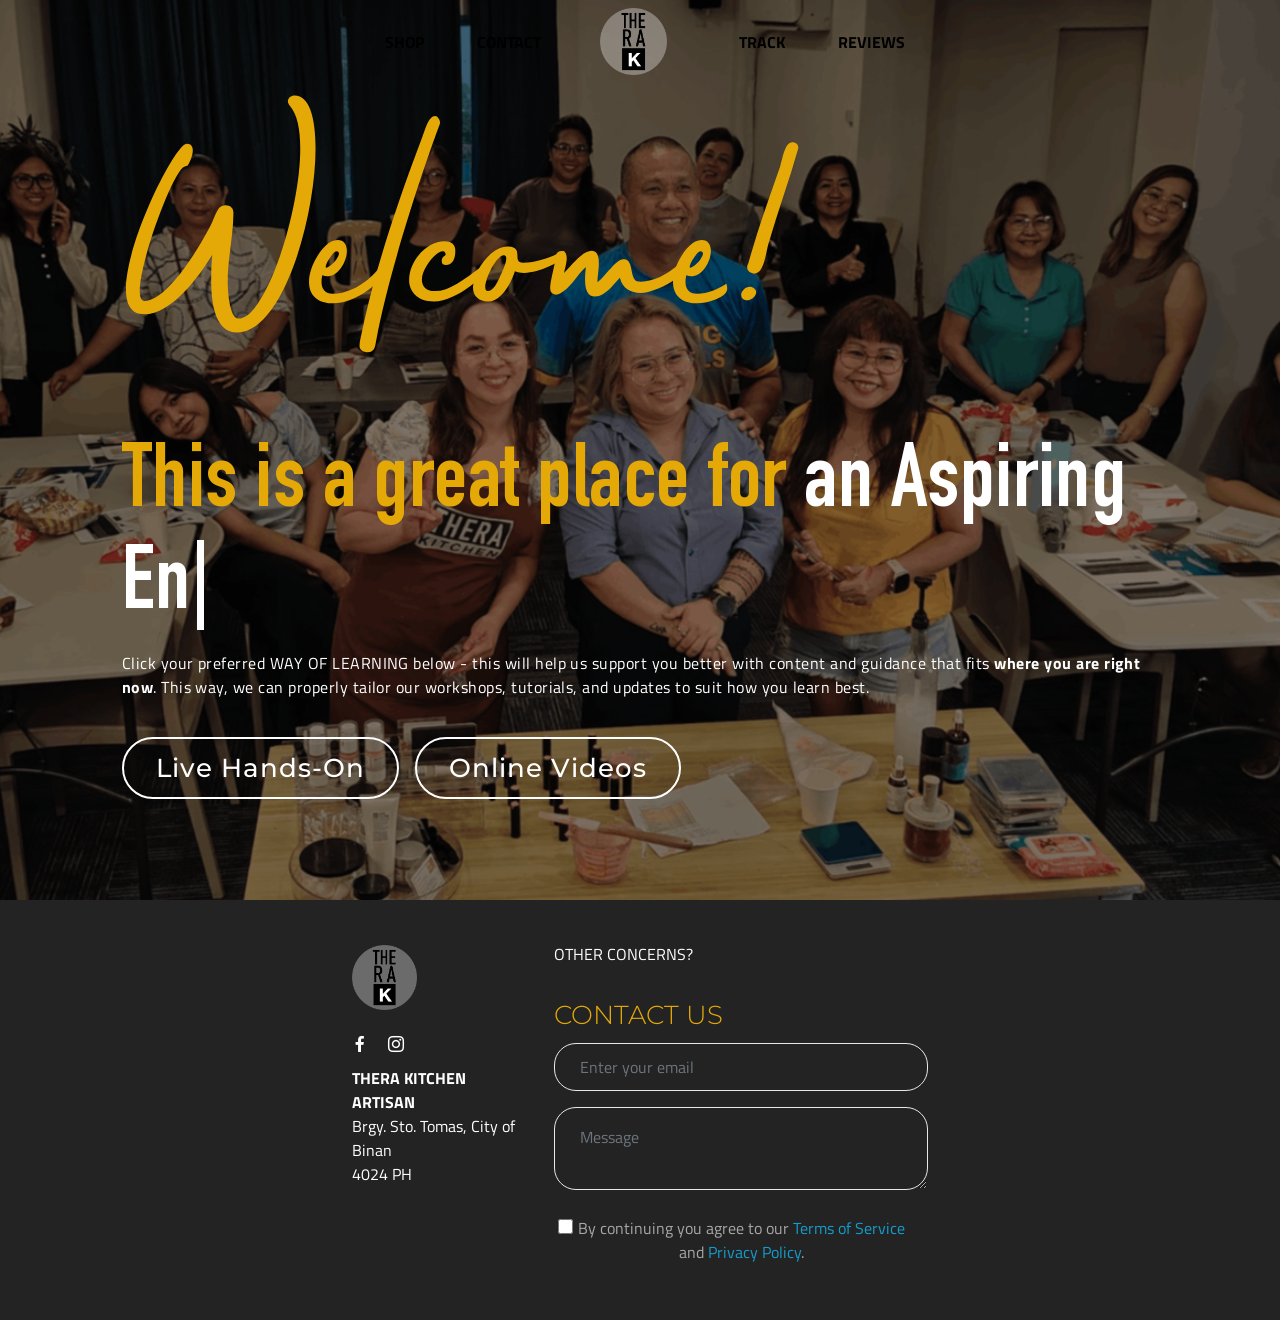
==== aspiringentrepreneur.html @ 96ce272f "Edit1" ====
<!DOCTYPE html>
<html  >
<head>
  <!-- Site made with Mobirise Website Builder v5.9.25, https://mobirise.com -->
  <meta charset="UTF-8">
  <meta http-equiv="X-UA-Compatible" content="IE=edge">
  <meta name="generator" content="Mobirise v5.9.25, mobirise.com">
  <meta name="viewport" content="width=device-width, initial-scale=1, minimum-scale=1">
  <link rel="shortcut icon" href="assets/images/thera-round-logo-1-118x118.png" type="image/x-icon">
  <meta name="description" content="">
  
  
  <title>Aspring Entrepreneur</title>
  <link rel="stylesheet" href="assets/web/assets/mobirise-icons/mobirise-icons.css">
  <link rel="stylesheet" href="assets/bootstrap/css/bootstrap.min.css">
  <link rel="stylesheet" href="assets/bootstrap/css/bootstrap-grid.min.css">
  <link rel="stylesheet" href="assets/bootstrap/css/bootstrap-reboot.min.css">
  <link rel="stylesheet" href="assets/web/assets/gdpr-plugin/gdpr-styles.css">
  <link rel="stylesheet" href="assets/dropdown/css/style.css">
  <link rel="stylesheet" href="assets/formstyler/jquery.formstyler.css">
  <link rel="stylesheet" href="assets/formstyler/jquery.formstyler.theme.css">
  <link rel="stylesheet" href="assets/datepicker/jquery.datetimepicker.min.css">
  <link rel="stylesheet" href="assets/socicon/css/styles.css">
  <link rel="stylesheet" href="assets/theme/css/style.css">
  <link rel="stylesheet" href="assets/recaptcha.css">
  <link href="assets/fonts/style.css" rel="stylesheet">
  <link rel="preload" href="https://fonts.googleapis.com/css?family=Abel:400&display=swap" as="style" onload="this.onload=null;this.rel='stylesheet'">
  <noscript><link rel="stylesheet" href="https://fonts.googleapis.com/css?family=Abel:400&display=swap"></noscript>
  <link rel="preload" href="https://fonts.googleapis.com/css?family=Titillium+Web:200,200i,300,300i,400,400i,600,600i,700,700i,900&display=swap" as="style" onload="this.onload=null;this.rel='stylesheet'">
  <noscript><link rel="stylesheet" href="https://fonts.googleapis.com/css?family=Titillium+Web:200,200i,300,300i,400,400i,600,600i,700,700i,900&display=swap"></noscript>
  <link rel="preload" href="https://fonts.googleapis.com/css?family=Montserrat:100,200,300,400,500,600,700,800,900,100i,200i,300i,400i,500i,600i,700i,800i,900i&display=swap" as="style" onload="this.onload=null;this.rel='stylesheet'">
  <noscript><link rel="stylesheet" href="https://fonts.googleapis.com/css?family=Montserrat:100,200,300,400,500,600,700,800,900,100i,200i,300i,400i,500i,600i,700i,800i,900i&display=swap"></noscript>
  <link rel="preload" as="style" href="assets/mobirise/css/mbr-additional.css?v=9pJGfr"><link rel="stylesheet" href="assets/mobirise/css/mbr-additional.css?v=9pJGfr" type="text/css">

  
  
  
</head>
<body>
  
  <section class="menu popup-btn-cards cid-v9whHTnowS" once="menu" id="menu2-71">

    
    

    <nav class="navbar navbar-dropdown navbar-fixed-top navbar-expand-lg">
        <div class="mbr-overlay" style="opacity: 0.9;"></div>

      
      
      <div class="collapse navbar-collapse" id="navbarSupportedContent">
            
        <div class="left-menu">
          <ul class="navbar-nav nav-dropdown" data-app-modern-menu="true"><li class="nav-item">
                  <a class="nav-link link text-black text-primary display-7" href="https://take.app/therakitchen/" target="_blank"><strong>SHOP</strong></a>
              </li>
              <li class="nav-item">
                  <a class="nav-link link text-black text-primary display-7" href="sms:+639989528137"><strong>CONTACT</strong></a>
              </li></ul>
        </div>

        <div class="brand-container">
          <div class="navbar-brand">
              <span class="navbar-logo">
                  <a href="index.html">
                      <img src="assets/images/thera-round-logo-1-118x118.png" alt="Thera Kitchen" style="height: 4.2rem;">
                  </a>
              </span>
              
          </div>
        </div>

        <div class="right-menu">
          <ul class="navbar-nav nav-dropdown" data-app-modern-menu="true"><li class="nav-item">
                <a class="nav-link link text-black text-primary display-7" href="https://spx.ph/" target="_blank"><strong>TRACK</strong></a>
            </li>
            <li class="nav-item">
                <a class="nav-link link text-black text-primary display-7" href="https://951faee5bf53443e90362c56c94fdb6d.elf.site" target="_blank"><strong>REVIEWS</strong></a>
            </li></ul>
        </div>
      </div>

          <button class="navbar-toggler" type="button" data-toggle="collapse" data-target="#navbarSupportedContent" aria-controls="navbarNavAltMarkup" aria-expanded="false" aria-label="Toggle navigation">
            <div class="hamburger">
                <span></span>
                <span></span>
                <span></span>
                <span></span>
            </div>
          </button>
    </nav>
</section>

<section class="header7 cid-v9whHU32nH mbr-fullscreen mbr-parallax-background" id="header7-72">

    

    <div class="mbr-overlay" style="opacity: 0.5; background-color: rgb(0, 0, 0);">
    </div>

    <div class="container-fluid">
        <div class="row justify-content-center">
            <div class="mbr-white col-md-12 col-lg-10">
                <h1 class="mbr-section-title mbr-bold mbr-fonts-style display-2"><span style="font-weight: normal;">Welcome!&nbsp;</span>&nbsp;</h1>
                <div class="typed-text pb-3 display-1">
                    <span class="mbr-section-subtitle mbr-fonts-style display-1">
                          This is a great place for</span>
                    <span>
                      <span class="animated-element mbr-bold" data-word1="an Aspiring Entrepreneur" data-word2="a Business Startup" data-word3="a Brand Builder" data-word4="an Emerging Business" data-word5="Military" data-speed="50" data-words="4">
                      </span>
                    </span>
                </div>
                <p class="mbr-section-text mbr-fonts-style display-7">Click your preferred WAY OF LEARNING below - this will&nbsp;help us support you better with content and guidance that fits <strong>where you are right now</strong>. This way, we can properly tailor our workshops, tutorials, and updates to suit how you learn best.<br></p>
                <div class="pt-3 mbr-section-btn"><a class="btn btn-md btn-white-outline display-4 mbr-white" type="submit" href="livehandson.html">Live Hands-On</a> <a class="btn btn-md btn-white-outline display-4 mbr-white" type="submit" href="onlinevideos.html">Online Videos</a></div>
            </div>
        </div>
    </div>
    
</section>

<section class="cid-v9whHUkCZM" id="footer7-73">

    

    

    <div class="container-fluid">
        <div class="row justify-content-center align-center">
            <div class="col-lg-2 col-md-3 pb-3">
              <div class="logo-section align-left">
                  <a href="#">
                    <img src="assets/images/thera-round-logo-1-118x118.png" alt="Mobirise" style="width: 38%;">
                  </a>
              </div>
              <div class="social-media align-left">
                 <ul>
                   <li>
                       <a class="icon-transition" href="https://www.facebook.com/therakitchenph" target="_blank">
                           <span class="mbr-iconfont mbr-white socicon-facebook socicon"></span>
                       </a>
                   </li>
                   <li>
                       <a class="icon-transition" href="https://www.instagram.com/therakitchenartisan/" target="_blank">
                           <span class="mbr-iconfont mbr-white socicon-instagram socicon"></span>
                       </a>
                   </li>
                   
                   
                   
                 </ul>
              </div>
              <h3 class="mbr-fonts-style mbr-text mbr-white align-left display-7"><strong>THERA KITCHEN ARTISAN</strong><br>Brgy. Sto. Tomas, City of Binan<br>4024 PH</h3>
            </div>
            
            
            
            <div class="col-lg-4 col-md-8 pb-3">
                <h3 class="mbr-fonts-style mbr-section-title mbr-white align-left display-7">
                    OTHER CONCERNS?</h3>
                <h3 class="mbr-fonts-style mbr-offer mbr-white align-left display-4">CONTACT US</h3>
                <div class="form-wrap" data-form-type="formoid">
<!--Formbuilder Form-->
<form action="https://mobirise.eu/" method="POST" class="mbr-form form-with-styler" data-form-title="My Mobirise Form"><input type="hidden" name="email" data-form-email="true" value="WXCbvpIj/+7+2i7jB5uxF16cJVP7icD/C+MFlmVvz8sw7hyQ9ee02b3jUw4dzQdTyWxM+TRW6sBiG12VEh3KiSKKI3dVME8cQbnNZuVC/yxWRshFK/y90Z4uK3uiJQ+9.qQ0rGWLQJuCAf46AS7zKzfCKUOpbvcFhfOQjB0KCWPmcX4OhzysTGG44A7izljZjCR0qg8uDl/U8DNAXHlwixHo6bt/6DamR2TU4gKF76FjxWJSFoMYdfQv3MBNWguc6">
<div class="row">
<div hidden="hidden" data-form-alert="" class="alert alert-success col-12">Thanks for filling out the form! Someone will get back to you soon! 🌸</div>
<div hidden="hidden" data-form-alert-danger="" class="alert alert-danger col-12"> </div>
</div>
<div class="dragArea row">
<div class="col-md-12 form-group" data-for="email">
<input type="email" name="email" placeholder="Enter your email" data-form-field="Email" required="required" class="form-control display-7" value="" id="email-footer7-73">
</div>
<div class="col-lg-12 col-md-12 col-sm-12 form-group" data-for="textarea">
<textarea name="textarea" placeholder="Message" data-form-field="textarea" required="required" class="form-control display-7" id="textarea-footer7-73"></textarea>
</div>
</div>
<span class="gdpr-block">
<label>
<span class="textGDPR display-7" style="color: #a7a7a7"><input type="checkbox" name="gdpr" id="gdpr-footer7-73" required="">By continuing you agree to our <a style="color: #149dcc; text-decoration: none;" href="terms.html">Terms of Service</a> and <a style="color: #149dcc; text-decoration: none;" href="policy.html">Privacy Policy</a>.</span>
</label>
</span></form><!--Formbuilder Form-->
</div>
            </div>
        </div>
    </div>
</section>


<script src="assets/web/assets/jquery/jquery.min.js"></script>
  <script src="assets/popper/popper.min.js"></script>
  <script src="assets/bootstrap/js/bootstrap.min.js"></script>
  <script src="assets/smoothscroll/smooth-scroll.js"></script>
  <script src="assets/dropdown/js/nav-dropdown.js"></script>
  <script src="assets/dropdown/js/navbar-dropdown.js"></script>
  <script src="assets/touchswipe/jquery.touch-swipe.min.js"></script>
  <script src="assets/typed/typed.min.js"></script>
  <script src="assets/parallax/jarallax.min.js"></script>
  <script src="assets/formstyler/jquery.formstyler.js"></script>
  <script src="assets/formstyler/jquery.formstyler.min.js"></script>
  <script src="assets/datepicker/jquery.datetimepicker.full.js"></script>
  <script src="assets/theme/js/script.js"></script>
  <script src="assets/formoid.min.js"></script>
  
  
  
</body>
</html>
---- assets/web/assets/mobirise-icons/mobirise-icons.css ----
@font-face {
  font-family: 'MobiriseIcons';
  src:  url('mobirise-icons.eot?spat4u');
  src:  url('mobirise-icons.eot?spat4u#iefix') format('embedded-opentype'),
    url('mobirise-icons.ttf?spat4u') format('truetype'),
    url('mobirise-icons.woff?spat4u') format('woff'),
    url('mobirise-icons.svg?spat4u#MobiriseIcons') format('svg');
  font-weight: normal;
  font-style: normal;
  font-display: swap;
}

[class^="mbri-"], [class*=" mbri-"] {
  /* use !important to prevent issues with browser extensions that change fonts */
  font-family: MobiriseIcons !important;
  speak: none;
  font-style: normal;
  font-weight: normal;
  font-variant: normal;
  text-transform: none;
  line-height: 1;

  /* Better Font Rendering =========== */
  -webkit-font-smoothing: antialiased;
  -moz-osx-font-smoothing: grayscale;
}

.mbri-add-submenu:before {
  content: "\e900";
}
.mbri-alert:before {
  content: "\e901";
}
.mbri-align-center:before {
  content: "\e902";
}
.mbri-align-justify:before {
  content: "\e903";
}
.mbri-align-left:before {
  content: "\e904";
}
.mbri-align-right:before {
  content: "\e905";
}
.mbri-android:before {
  content: "\e906";
}
.mbri-apple:before {
  content: "\e907";
}
.mbri-arrow-down:before {
  content: "\e908";
}
.mbri-arrow-next:before {
  content: "\e909";
}
.mbri-arrow-prev:before {
  content: "\e90a";
}
.mbri-arrow-up:before {
  content: "\e90b";
}
.mbri-bold:before {
  content: "\e90c";
}
.mbri-bookmark:before {
  content: "\e90d";
}
.mbri-bootstrap:before {
  content: "\e90e";
}
.mbri-briefcase:before {
  content: "\e90f";
}
.mbri-browse:before {
  content: "\e910";
}
.mbri-bulleted-list:before {
  content: "\e911";
}
.mbri-calendar:before {
  content: "\e912";
}
.mbri-camera:before {
  content: "\e913";
}
.mbri-cart-add:before {
  content: "\e914";
}
.mbri-cart-full:before {
  content: "\e915";
}
.mbri-cash:before {
  content: "\e916";
}
.mbri-change-style:before {
  content: "\e917";
}
.mbri-chat:before {
  content: "\e918";
}
.mbri-clock:before {
  content: "\e919";
}
.mbri-close:before {
  content: "\e91a";
}
.mbri-cloud:before {
  content: "\e91b";
}
.mbri-code:before {
  content: "\e91c";
}
.mbri-contact-form:before {
  content: "\e91d";
}
.mbri-credit-card:before {
  content: "\e91e";
}
.mbri-cursor-click:before {
  content: "\e91f";
}
.mbri-cust-feedback:before {
  content: "\e920";
}
.mbri-database:before {
  content: "\e921";
}
.mbri-delivery:before {
  content: "\e922";
}
.mbri-desktop:before {
  content: "\e923";
}
.mbri-devices:before {
  content: "\e924";
}
.mbri-down:before {
  content: "\e925";
}
.mbri-download:before {
  content: "\e989";
}
.mbri-drag-n-drop:before {
  content: "\e927";
}
.mbri-drag-n-drop2:before {
  content: "\e928";
}
.mbri-edit:before {
  content: "\e929";
}
.mbri-edit2:before {
  content: "\e92a";
}
.mbri-error:before {
  content: "\e92b";
}
.mbri-extension:before {
  content: "\e92c";
}
.mbri-features:before {
  content: "\e92d";
}
.mbri-file:before {
  content: "\e92e";
}
.mbri-flag:before {
  content: "\e92f";
}
.mbri-folder:before {
  content: "\e930";
}
.mbri-gift:before {
  content: "\e931";
}
.mbri-github:before {
  content: "\e932";
}
.mbri-globe:before {
  content: "\e933";
}
.mbri-globe-2:before {
  content: "\e934";
}
.mbri-growing-chart:before {
  content: "\e935";
}
.mbri-hearth:before {
  content: "\e936";
}
.mbri-help:before {
  content: "\e937";
}
.mbri-home:before {
  content: "\e938";
}
.mbri-hot-cup:before {
  content: "\e939";
}
.mbri-idea:before {
  content: "\e93a";
}
.mbri-image-gallery:before {
  content: "\e93b";
}
.mbri-image-slider:before {
  content: "\e93c";
}
.mbri-info:before {
  content: "\e93d";
}
.mbri-italic:before {
  content: "\e93e";
}
.mbri-key:before {
  content: "\e93f";
}
.mbri-laptop:before {
  content: "\e940";
}
.mbri-layers:before {
  content: "\e941";
}
.mbri-left-right:before {
  content: "\e942";
}
.mbri-left:before {
  content: "\e943";
}
.mbri-letter:before {
  content: "\e944";
}
.mbri-like:before {
  content: "\e945";
}
.mbri-link:before {
  content: "\e946";
}
.mbri-lock:before {
  content: "\e947";
}
.mbri-login:before {
  content: "\e948";
}
.mbri-logout:before {
  content: "\e949";
}
.mbri-magic-stick:before {
  content: "\e94a";
}
.mbri-map-pin:before {
  content: "\e94b";
}
.mbri-menu:before {
  content: "\e94c";
}
.mbri-mobile:before {
  content: "\e94d";
}
.mbri-mobile2:before {
  content: "\e94e";
}
.mbri-mobirise:before {
  content: "\e94f";
}
.mbri-more-horizontal:before {
  content: "\e950";
}
.mbri-more-vertical:before {
  content: "\e951";
}
.mbri-music:before {
  content: "\e952";
}
.mbri-new-file:before {
  content: "\e953";
}
.mbri-numbered-list:before {
  content: "\e954";
}
.mbri-opened-folder:before {
  content: "\e955";
}
.mbri-pages:before {
  content: "\e956";
}
.mbri-paper-plane:before {
  content: "\e957";
}
.mbri-paperclip:before {
  content: "\e958";
}
.mbri-photo:before {
  content: "\e959";
}
.mbri-photos:before {
  content: "\e95a";
}
.mbri-pin:before {
  content: "\e95b";
}
.mbri-play:before {
  content: "\e95c";
}
.mbri-plus:before {
  content: "\e95d";
}
.mbri-preview:before {
  content: "\e95e";
}
.mbri-print:before {
  content: "\e95f";
}
.mbri-protect:before {
  content: "\e960";
}
.mbri-question:before {
  content: "\e961";
}
.mbri-quote-left:before {
  content: "\e962";
}
.mbri-quote-right:before {
  content: "\e963";
}
.mbri-refresh:before {
  content: "\e964";
}
.mbri-responsive:before {
  content: "\e965";
}
.mbri-right:before {
  content: "\e966";
}
.mbri-rocket:before {
  content: "\e967";
}
.mbri-sad-face:before {
  content: "\e968";
}
.mbri-sale:before {
  content: "\e969";
}
.mbri-save:before {
  content: "\e96a";
}
.mbri-search:before {
  content: "\e96b";
}
.mbri-setting:before {
  content: "\e96c";
}
.mbri-setting2:before {
  content: "\e96d";
}
.mbri-setting3:before {
  content: "\e96e";
}
.mbri-share:before {
  content: "\e96f";
}
.mbri-shopping-bag:before {
  content: "\e970";
}
.mbri-shopping-basket:before {
  content: "\e971";
}
.mbri-shopping-cart:before {
  content: "\e972";
}
.mbri-sites:before {
  content: "\e973";
}
.mbri-smile-face:before {
  content: "\e974";
}
.mbri-speed:before {
  content: "\e975";
}
.mbri-star:before {
  content: "\e976";
}
.mbri-success:before {
  content: "\e977";
}
.mbri-sun:before {
  content: "\e978";
}
.mbri-sun2:before {
  content: "\e979";
}
.mbri-tablet:before {
  content: "\e97a";
}
.mbri-tablet-vertical:before {
  content: "\e97b";
}
.mbri-target:before {
  content: "\e97c";
}
.mbri-timer:before {
  content: "\e97d";
}
.mbri-to-ftp:before {
  content: "\e97e";
}
.mbri-to-local-drive:before {
  content: "\e97f";
}
.mbri-touch-swipe:before {
  content: "\e980";
}
.mbri-touch:before {
  content: "\e981";
}
.mbri-trash:before {
  content: "\e982";
}
.mbri-underline:before {
  content: "\e983";
}
.mbri-unlink:before {
  content: "\e984";
}
.mbri-unlock:before {
  content: "\e985";
}
.mbri-up-down:before {
  content: "\e986";
}
.mbri-up:before {
  content: "\e987";
}
.mbri-update:before {
  content: "\e988";
}
.mbri-upload:before {
 content: "\e926"; 
}
.mbri-user:before {
  content: "\e98a";
}
.mbri-user2:before {
  content: "\e98b";
}
.mbri-users:before {
  content: "\e98c";
}
.mbri-video:before {
  content: "\e98d";
}
.mbri-video-play:before {
  content: "\e98e";
}
.mbri-watch:before {
  content: "\e98f";
}
.mbri-website-theme:before {
  content: "\e990";
}
.mbri-wifi:before {
  content: "\e991";
}
.mbri-windows:before {
  content: "\e992";
}
.mbri-zoom-out:before {
  content: "\e993";
}
.mbri-redo:before {
  content: "\e994";
}
.mbri-undo:before {
  content: "\e995";
}
---- assets/web/assets/gdpr-plugin/gdpr-styles.css ----
.gdpr-block {
    padding: 10px;
    font-size: 14px;
    display: block;
    width: 100%;
    text-align: center;
}
.gdpr-block.covert {
	display: none;
}
.textGDPR {
    position: relative;
}
.gdpr-block label span.textGDPR input[name='gdpr']{
    width: 15px;
    height: 15px;
    margin: 0;
    position: absolute;
    top: 3px;
    left: -20px;
}
.gdpr-block label {
    color: #a7a7a7;
    vertical-align: middle;
    user-select: none;
    margin-bottom: 0;
}
---- assets/dropdown/css/style.css ----
.navbar-dropdown {
  left: 0;
  padding: 0;
  position: absolute;
  right: 0;
  top: 0;
  transition: all 0.45s ease;
  z-index: 1030;
  background: #282828; }
  .navbar-dropdown .navbar-logo {
    margin-right: 0.8rem;
    transition: margin 0.3s ease-in-out;
    vertical-align: middle; }
    .navbar-dropdown .navbar-logo img {
      height: 3.125rem;
      transition: all 0.3s ease-in-out; }
    .navbar-dropdown .navbar-logo.mbr-iconfont {
      font-size: 3.125rem;
      line-height: 3.125rem; }
  .navbar-dropdown .navbar-caption {
    font-weight: 700;
    white-space: normal;
    vertical-align: -4px;
    line-height: 3.125rem !important; }
    .navbar-dropdown .navbar-caption, .navbar-dropdown .navbar-caption:hover {
      color: inherit;
      text-decoration: none; }
  .navbar-dropdown .mbr-iconfont + .navbar-caption {
    vertical-align: -1px; }
  .navbar-dropdown.navbar-fixed-top {
    position: fixed; }
  .navbar-dropdown .navbar-brand span {
    vertical-align: -4px; }
  .navbar-dropdown.bg-color.transparent {
    background: none; }
  .navbar-dropdown.navbar-short .navbar-brand {
    padding: 0.625rem 0; }
    .navbar-dropdown.navbar-short .navbar-brand span {
      vertical-align: -1px; }
  .navbar-dropdown.navbar-short .navbar-caption {
    line-height: 2.375rem !important;
    vertical-align: -2px; }
  .navbar-dropdown.navbar-short .navbar-logo {
    margin-right: 0.5rem; }
    .navbar-dropdown.navbar-short .navbar-logo img {
      height: 2.375rem; }
    .navbar-dropdown.navbar-short .navbar-logo.mbr-iconfont {
      font-size: 2.375rem;
      line-height: 2.375rem; }
  .navbar-dropdown.navbar-short .mbr-table-cell {
    height: 3.625rem; }
  .navbar-dropdown .navbar-close {
    left: 0.6875rem;
    position: fixed;
    top: 0.75rem;
    z-index: 1000; }
  .navbar-dropdown .hamburger-icon {
    content: "";
    display: inline-block;
    vertical-align: middle;
    width: 16px;
    -webkit-box-shadow: 0 -6px 0 1px #282828,0 0 0 1px #282828,0 6px 0 1px #282828;
    -moz-box-shadow: 0 -6px 0 1px #282828,0 0 0 1px #282828,0 6px 0 1px #282828;
    box-shadow: 0 -6px 0 1px #282828,0 0 0 1px #282828,0 6px 0 1px #282828; }

.dropdown-menu .dropdown-toggle[data-toggle="dropdown-submenu"]::after {
  border-bottom: 0.35em solid transparent;
  border-left: 0.35em solid;
  border-right: 0;
  border-top: 0.35em solid transparent;
  margin-left: 0.3rem; }

.dropdown-menu .dropdown-item:focus {
  outline: 0; }

.nav-dropdown {
  font-size: 0.75rem;
  font-weight: 500;
  height: auto !important; }
  .nav-dropdown .nav-btn {
    padding-left: 1rem; }
  .nav-dropdown .link {
    margin: .667em 1.667em;
    font-weight: 500;
    padding: 0;
    transition: color .2s ease-in-out; }
    .nav-dropdown .link.dropdown-toggle {
      margin-right: 2.583em; }
      .nav-dropdown .link.dropdown-toggle::after {
        margin-left: .25rem;
        border-top: 0.35em solid;
        border-right: 0.35em solid transparent;
        border-left: 0.35em solid transparent;
        border-bottom: 0; }
      .nav-dropdown .link.dropdown-toggle[aria-expanded="true"] {
        margin: 0;
        padding: 0.667em 3.263em  0.667em 1.667em; }
  .nav-dropdown .link::after,
  .nav-dropdown .dropdown-item::after {
    color: inherit; }
  .nav-dropdown .btn {
    font-size: 0.75rem;
    font-weight: 700;
    letter-spacing: 0;
    margin-bottom: 0;
    padding-left: 1.25rem;
    padding-right: 1.25rem; }
  .nav-dropdown .dropdown-menu {
    border-radius: 0;
    border: 0;
    left: 0;
    margin: 0;
    padding-bottom: 1.25rem;
    padding-top: 1.25rem;
    position: relative; }
  .nav-dropdown .dropdown-submenu {
    margin-left: 0.125rem;
    top: 0; }
  .nav-dropdown .dropdown-item {
    font-size: 0.8125rem;
    font-weight: 500;
    line-height: 2;
    padding: 0.3846em 4.615em 0.3846em 1.5385em;
    position: relative;
    transition: color .2s ease-in-out, background-color .2s ease-in-out; }
    .nav-dropdown .dropdown-item::after {
      margin-top: -0.3077em;
      position: absolute;
      right: 1.1538em;
      top: 50%; }
    .nav-dropdown .dropdown-item:focus, .nav-dropdown .dropdown-item:hover {
      background: none; }

@media (max-width: 767px) {
  .nav-dropdown.navbar-toggleable-sm {
    bottom: 0;
    display: none;
    left: 0;
    overflow-x: hidden;
    position: fixed;
    top: 0;
    transform: translateX(-100%);
    -ms-transform: translateX(-100%);
    -webkit-transform: translateX(-100%);
    width: 18.75rem;
    z-index: 999; } }
.nav-dropdown.navbar-toggleable-xl {
  bottom: 0;
  display: none;
  left: 0;
  overflow-x: hidden;
  position: fixed;
  top: 0;
  transform: translateX(-100%);
  -ms-transform: translateX(-100%);
  -webkit-transform: translateX(-100%);
  width: 18.75rem;
  z-index: 999; }

.nav-dropdown-sm {
  display: block !important;
  overflow-x: hidden;
  overflow: auto;
  padding-top: 3.875rem; }
  .nav-dropdown-sm::after {
    content: "";
    display: block;
    height: 3rem;
    width: 100%; }
  .nav-dropdown-sm.collapse.in ~ .navbar-close {
    display: block !important; }
  .nav-dropdown-sm.collapsing, .nav-dropdown-sm.collapse.in {
    transform: translateX(0);
    -ms-transform: translateX(0);
    -webkit-transform: translateX(0);
    transition: all 0.25s ease-out;
    -webkit-transition: all 0.25s ease-out;
    background: #282828; }
  .nav-dropdown-sm.collapsing[aria-expanded="false"] {
    transform: translateX(-100%);
    -ms-transform: translateX(-100%);
    -webkit-transform: translateX(-100%); }
  .nav-dropdown-sm .nav-item {
    display: block;
    margin-left: 0 !important;
    padding-left: 0; }
  .nav-dropdown-sm .link,
  .nav-dropdown-sm .dropdown-item {
    border-top: 1px dotted rgba(255, 255, 255, 0.1);
    font-size: 0.8125rem;
    line-height: 1.6;
    margin: 0 !important;
    padding: 0.875rem 2.4rem 0.875rem 1.5625rem !important;
    position: relative;
    white-space: normal; }
    .nav-dropdown-sm .link:focus, .nav-dropdown-sm .link:hover,
    .nav-dropdown-sm .dropdown-item:focus,
    .nav-dropdown-sm .dropdown-item:hover {
      background: rgba(0, 0, 0, 0.2) !important;
      color: #c0a375; }
  .nav-dropdown-sm .nav-btn {
    position: relative;
    padding: 1.5625rem 1.5625rem 0 1.5625rem; }
    .nav-dropdown-sm .nav-btn::before {
      border-top: 1px dotted rgba(255, 255, 255, 0.1);
      content: "";
      left: 0;
      position: absolute;
      top: 0;
      width: 100%; }
    .nav-dropdown-sm .nav-btn + .nav-btn {
      padding-top: 0.625rem; }
      .nav-dropdown-sm .nav-btn + .nav-btn::before {
        display: none; }
  .nav-dropdown-sm .btn {
    padding: 0.625rem 0; }
  .nav-dropdown-sm .dropdown-toggle[data-toggle="dropdown-submenu"]::after {
    margin-left: .25rem;
    border-top: 0.35em solid;
    border-right: 0.35em solid transparent;
    border-left: 0.35em solid transparent;
    border-bottom: 0; }
  .nav-dropdown-sm .dropdown-toggle[data-toggle="dropdown-submenu"][aria-expanded="true"]::after {
    border-top: 0;
    border-right: 0.35em solid transparent;
    border-left: 0.35em solid transparent;
    border-bottom: 0.35em solid; }
  .nav-dropdown-sm .dropdown-menu {
    margin: 0;
    padding: 0;
    position: relative;
    top: 0;
    left: 0;
    width: 100%;
    border: 0;
    float: none;
    border-radius: 0;
    background: none; }
  .nav-dropdown-sm .dropdown-submenu {
    left: 100%;
    margin-left: 0.125rem;
    margin-top: -1.25rem;
    top: 0; }

.navbar-toggleable-sm .nav-dropdown .dropdown-menu {
  position: absolute; }

.navbar-toggleable-sm .nav-dropdown .dropdown-submenu {
  left: 100%;
  margin-left: 0.125rem;
  margin-top: -1.25rem;
  top: 0; }

.navbar-toggleable-sm.opened .nav-dropdown .dropdown-menu {
  position: relative; }

.navbar-toggleable-sm.opened .nav-dropdown .dropdown-submenu {
  left: 0;
  margin-left: 00rem;
  margin-top: 0rem;
  top: 0; }

.is-builder .nav-dropdown.collapsing {
  transition: none !important; }

/*# sourceMappingURL=style.css.map */
---- assets/socicon/css/styles.css ----
@charset "UTF-8";

@font-face {
  font-family: 'Socicon';
  src:  url('../fonts/socicon.eot');
  src:  url('../fonts/socicon.eot?#iefix') format('embedded-opentype'),
    url('../fonts/socicon.woff2') format('woff2'),
    url('../fonts/socicon.ttf') format('truetype'),
    url('../fonts/socicon.woff') format('woff'),
    url('../fonts/socicon.svg#socicon') format('svg');
  font-weight: normal;
  font-style: normal;
}

[data-icon]:before {
  font-family: "socicon" !important;
  content: attr(data-icon);
  font-style: normal !important;
  font-weight: normal !important;
  font-variant: normal !important;
  text-transform: none !important;
  speak: none;
  line-height: 1;
  -webkit-font-smoothing: antialiased;
  -moz-osx-font-smoothing: grayscale;
}

[class^="socicon-"], [class*=" socicon-"] {
  /* use !important to prevent issues with browser extensions that change fonts */
  font-family: 'Socicon' !important;
  speak: none;
  font-style: normal;
  font-weight: normal;
  font-variant: normal;
  text-transform: none;
  line-height: 1;

  /* Better Font Rendering =========== */
  -webkit-font-smoothing: antialiased;
  -moz-osx-font-smoothing: grayscale;
}

.socicon-eitaa:before {
  content: "\e97c";
}
.socicon-soroush:before {
  content: "\e97d";
}
.socicon-bale:before {
  content: "\e97e";
}
.socicon-zazzle:before {
  content: "\e97b";
}
.socicon-society6:before {
  content: "\e97a";
}
.socicon-redbubble:before {
  content: "\e979";
}
.socicon-avvo:before {
  content: "\e978";
}
.socicon-stitcher:before {
  content: "\e977";
}
.socicon-googlehangouts:before {
  content: "\e974";
}
.socicon-dlive:before {
  content: "\e975";
}
.socicon-vsco:before {
  content: "\e976";
}
.socicon-flipboard:before {
  content: "\e973";
}
.socicon-ubuntu:before {
  content: "\e958";
}
.socicon-artstation:before {
  content: "\e959";
}
.socicon-invision:before {
  content: "\e95a";
}
.socicon-torial:before {
  content: "\e95b";
}
.socicon-collectorz:before {
  content: "\e95c";
}
.socicon-seenthis:before {
  content: "\e95d";
}
.socicon-googleplaymusic:before {
  content: "\e95e";
}
.socicon-debian:before {
  content: "\e95f";
}
.socicon-filmfreeway:before {
  content: "\e960";
}
.socicon-gnome:before {
  content: "\e961";
}
.socicon-itchio:before {
  content: "\e962";
}
.socicon-jamendo:before {
  content: "\e963";
}
.socicon-mix:before {
  content: "\e964";
}
.socicon-sharepoint:before {
  content: "\e965";
}
.socicon-tinder:before {
  content: "\e966";
}
.socicon-windguru:before {
  content: "\e967";
}
.socicon-cdbaby:before {
  content: "\e968";
}
.socicon-elementaryos:before {
  content: "\e969";
}
.socicon-stage32:before {
  content: "\e96a";
}
.socicon-tiktok:before {
  content: "\e96b";
}
.socicon-gitter:before {
  content: "\e96c";
}
.socicon-letterboxd:before {
  content: "\e96d";
}
.socicon-threema:before {
  content: "\e96e";
}
.socicon-splice:before {
  content: "\e96f";
}
.socicon-metapop:before {
  content: "\e970";
}
.socicon-naver:before {
  content: "\e971";
}
.socicon-remote:before {
  content: "\e972";
}
.socicon-internet:before {
  content: "\e957";
}
.socicon-moddb:before {
  content: "\e94b";
}
.socicon-indiedb:before {
  content: "\e94c";
}
.socicon-traxsource:before {
  content: "\e94d";
}
.socicon-gamefor:before {
  content: "\e94e";
}
.socicon-pixiv:before {
  content: "\e94f";
}
.socicon-myanimelist:before {
  content: "\e950";
}
.socicon-blackberry:before {
  content: "\e951";
}
.socicon-wickr:before {
  content: "\e952";
}
.socicon-spip:before {
  content: "\e953";
}
.socicon-napster:before {
  content: "\e954";
}
.socicon-beatport:before {
  content: "\e955";
}
.socicon-hackerone:before {
  content: "\e956";
}
.socicon-hackernews:before {
  content: "\e946";
}
.socicon-smashwords:before {
  content: "\e947";
}
.socicon-kobo:before {
  content: "\e948";
}
.socicon-bookbub:before {
  content: "\e949";
}
.socicon-mailru:before {
  content: "\e94a";
}
.socicon-gitlab:before {
  content: "\e945";
}
.socicon-instructables:before {
  content: "\e944";
}
.socicon-portfolio:before {
  content: "\e943";
}
.socicon-codered:before {
  content: "\e940";
}
.socicon-origin:before {
  content: "\e941";
}
.socicon-nextdoor:before {
  content: "\e942";
}
.socicon-udemy:before {
  content: "\e93f";
}
.socicon-livemaster:before {
  content: "\e93e";
}
.socicon-crunchbase:before {
  content: "\e93b";
}
.socicon-homefy:before {
  content: "\e93c";
}
.socicon-calendly:before {
  content: "\e93d";
}
.socicon-realtor:before {
  content: "\e90f";
}
.socicon-tidal:before {
  content: "\e910";
}
.socicon-qobuz:before {
  content: "\e911";
}
.socicon-natgeo:before {
  content: "\e912";
}
.socicon-mastodon:before {
  content: "\e913";
}
.socicon-unsplash:before {
  content: "\e914";
}
.socicon-homeadvisor:before {
  content: "\e915";
}
.socicon-angieslist:before {
  content: "\e916";
}
.socicon-codepen:before {
  content: "\e917";
}
.socicon-slack:before {
  content: "\e918";
}
.socicon-openaigym:before {
  content: "\e919";
}
.socicon-logmein:before {
  content: "\e91a";
}
.socicon-fiverr:before {
  content: "\e91b";
}
.socicon-gotomeeting:before {
  content: "\e91c";
}
.socicon-aliexpress:before {
  content: "\e91d";
}
.socicon-guru:before {
  content: "\e91e";
}
.socicon-appstore:before {
  content: "\e91f";
}
.socicon-homes:before {
  content: "\e920";
}
.socicon-zoom:before {
  content: "\e921";
}
.socicon-alibaba:before {
  content: "\e922";
}
.socicon-craigslist:before {
  content: "\e923";
}
.socicon-wix:before {
  content: "\e924";
}
.socicon-redfin:before {
  content: "\e925";
}
.socicon-googlecalendar:before {
  content: "\e926";
}
.socicon-shopify:before {
  content: "\e927";
}
.socicon-freelancer:before {
  content: "\e928";
}
.socicon-seedrs:before {
  content: "\e929";
}
.socicon-bing:before {
  content: "\e92a";
}
.socicon-doodle:before {
  content: "\e92b";
}
.socicon-bonanza:before {
  content: "\e92c";
}
.socicon-squarespace:before {
  content: "\e92d";
}
.socicon-toptal:before {
  content: "\e92e";
}
.socicon-gust:before {
  content: "\e92f";
}
.socicon-ask:before {
  content: "\e930";
}
.socicon-trulia:before {
  content: "\e931";
}
.socicon-loomly:before {
  content: "\e932";
}
.socicon-ghost:before {
  content: "\e933";
}
.socicon-upwork:before {
  content: "\e934";
}
.socicon-fundable:before {
  content: "\e935";
}
.socicon-booking:before {
  content: "\e936";
}
.socicon-googlemaps:before {
  content: "\e937";
}
.socicon-zillow:before {
  content: "\e938";
}
.socicon-niconico:before {
  content: "\e939";
}
.socicon-toneden:before {
  content: "\e93a";
}
.socicon-augment:before {
  content: "\e908";
}
.socicon-bitbucket:before {
  content: "\e909";
}
.socicon-fyuse:before {
  content: "\e90a";
}
.socicon-yt-gaming:before {
  content: "\e90b";
}
.socicon-sketchfab:before {
  content: "\e90c";
}
.socicon-mobcrush:before {
  content: "\e90d";
}
.socicon-microsoft:before {
  content: "\e90e";
}
.socicon-pandora:before {
  content: "\e907";
}
.socicon-messenger:before {
  content: "\e906";
}
.socicon-gamewisp:before {
  content: "\e905";
}
.socicon-bloglovin:before {
  content: "\e904";
}
.socicon-tunein:before {
  content: "\e903";
}
.socicon-gamejolt:before {
  content: "\e901";
}
.socicon-trello:before {
  content: "\e902";
}
.socicon-spreadshirt:before {
  content: "\e900";
}
.socicon-500px:before {
  content: "\e000";
}
.socicon-8tracks:before {
  content: "\e001";
}
.socicon-airbnb:before {
  content: "\e002";
}
.socicon-alliance:before {
  content: "\e003";
}
.socicon-amazon:before {
  content: "\e004";
}
.socicon-amplement:before {
  content: "\e005";
}
.socicon-android:before {
  content: "\e006";
}
.socicon-angellist:before {
  content: "\e007";
}
.socicon-apple:before {
  content: "\e008";
}
.socicon-appnet:before {
  content: "\e009";
}
.socicon-baidu:before {
  content: "\e00a";
}
.socicon-bandcamp:before {
  content: "\e00b";
}
.socicon-battlenet:before {
  content: "\e00c";
}
.socicon-mixer:before {
  content: "\e00d";
}
.socicon-bebee:before {
  content: "\e00e";
}
.socicon-bebo:before {
  content: "\e00f";
}
.socicon-behance:before {
  content: "\e010";
}
.socicon-blizzard:before {
  content: "\e011";
}
.socicon-blogger:before {
  content: "\e012";
}
.socicon-buffer:before {
  content: "\e013";
}
.socicon-chrome:before {
  content: "\e014";
}
.socicon-coderwall:before {
  content: "\e015";
}
.socicon-curse:before {
  content: "\e016";
}
.socicon-dailymotion:before {
  content: "\e017";
}
.socicon-deezer:before {
  content: "\e018";
}
.socicon-delicious:before {
  content: "\e019";
}
.socicon-deviantart:before {
  content: "\e01a";
}
.socicon-diablo:before {
  content: "\e01b";
}
.socicon-digg:before {
  content: "\e01c";
}
.socicon-discord:before {
  content: "\e01d";
}
.socicon-disqus:before {
  content: "\e01e";
}
.socicon-douban:before {
  content: "\e01f";
}
.socicon-draugiem:before {
  content: "\e020";
}
.socicon-dribbble:before {
  content: "\e021";
}
.socicon-drupal:before {
  content: "\e022";
}
.socicon-ebay:before {
  content: "\e023";
}
.socicon-ello:before {
  content: "\e024";
}
.socicon-endomodo:before {
  content: "\e025";
}
.socicon-envato:before {
  content: "\e026";
}
.socicon-etsy:before {
  content: "\e027";
}
.socicon-facebook:before {
  content: "\e028";
}
.socicon-feedburner:before {
  content: "\e029";
}
.socicon-filmweb:before {
  content: "\e02a";
}
.socicon-firefox:before {
  content: "\e02b";
}
.socicon-flattr:before {
  content: "\e02c";
}
.socicon-flickr:before {
  content: "\e02d";
}
.socicon-formulr:before {
  content: "\e02e";
}
.socicon-forrst:before {
  content: "\e02f";
}
.socicon-foursquare:before {
  content: "\e030";
}
.socicon-friendfeed:before {
  content: "\e031";
}
.socicon-github:before {
  content: "\e032";
}
.socicon-goodreads:before {
  content: "\e033";
}
.socicon-google:before {
  content: "\e034";
}
.socicon-googlescholar:before {
  content: "\e035";
}
.socicon-googlegroups:before {
  content: "\e036";
}
.socicon-googlephotos:before {
  content: "\e037";
}
.socicon-googleplus:before {
  content: "\e038";
}
.socicon-grooveshark:before {
  content: "\e039";
}
.socicon-hackerrank:before {
  content: "\e03a";
}
.socicon-hearthstone:before {
  content: "\e03b";
}
.socicon-hellocoton:before {
  content: "\e03c";
}
.socicon-heroes:before {
  content: "\e03d";
}
.socicon-smashcast:before {
  content: "\e03e";
}
.socicon-horde:before {
  content: "\e03f";
}
.socicon-houzz:before {
  content: "\e040";
}
.socicon-icq:before {
  content: "\e041";
}
.socicon-identica:before {
  content: "\e042";
}
.socicon-imdb:before {
  content: "\e043";
}
.socicon-instagram:before {
  content: "\e044";
}
.socicon-issuu:before {
  content: "\e045";
}
.socicon-istock:before {
  content: "\e046";
}
.socicon-itunes:before {
  content: "\e047";
}
.socicon-keybase:before {
  content: "\e048";
}
.socicon-lanyrd:before {
  content: "\e049";
}
.socicon-lastfm:before {
  content: "\e04a";
}
.socicon-line:before {
  content: "\e04b";
}
.socicon-linkedin:before {
  content: "\e04c";
}
.socicon-livejournal:before {
  content: "\e04d";
}
.socicon-lyft:before {
  content: "\e04e";
}
.socicon-macos:before {
  content: "\e04f";
}
.socicon-mail:before {
  content: "\e050";
}
.socicon-medium:before {
  content: "\e051";
}
.socicon-meetup:before {
  content: "\e052";
}
.socicon-mixcloud:before {
  content: "\e053";
}
.socicon-modelmayhem:before {
  content: "\e054";
}
.socicon-mumble:before {
  content: "\e055";
}
.socicon-myspace:before {
  content: "\e056";
}
.socicon-newsvine:before {
  content: "\e057";
}
.socicon-nintendo:before {
  content: "\e058";
}
.socicon-npm:before {
  content: "\e059";
}
.socicon-odnoklassniki:before {
  content: "\e05a";
}
.socicon-openid:before {
  content: "\e05b";
}
.socicon-opera:before {
  content: "\e05c";
}
.socicon-outlook:before {
  content: "\e05d";
}
.socicon-overwatch:before {
  content: "\e05e";
}
.socicon-patreon:before {
  content: "\e05f";
}
.socicon-paypal:before {
  content: "\e060";
}
.socicon-periscope:before {
  content: "\e061";
}
.socicon-persona:before {
  content: "\e062";
}
.socicon-pinterest:before {
  content: "\e063";
}
.socicon-play:before {
  content: "\e064";
}
.socicon-player:before {
  content: "\e065";
}
.socicon-playstation:before {
  content: "\e066";
}
.socicon-pocket:before {
  content: "\e067";
}
.socicon-qq:before {
  content: "\e068";
}
.socicon-quora:before {
  content: "\e069";
}
.socicon-raidcall:before {
  content: "\e06a";
}
.socicon-ravelry:before {
  content: "\e06b";
}
.socicon-reddit:before {
  content: "\e06c";
}
.socicon-renren:before {
  content: "\e06d";
}
.socicon-researchgate:before {
  content: "\e06e";
}
.socicon-residentadvisor:before {
  content: "\e06f";
}
.socicon-reverbnation:before {
  content: "\e070";
}
.socicon-rss:before {
  content: "\e071";
}
.socicon-sharethis:before {
  content: "\e072";
}
.socicon-skype:before {
  content: "\e073";
}
.socicon-slideshare:before {
  content: "\e074";
}
.socicon-smugmug:before {
  content: "\e075";
}
.socicon-snapchat:before {
  content: "\e076";
}
.socicon-songkick:before {
  content: "\e077";
}
.socicon-soundcloud:before {
  content: "\e078";
}
.socicon-spotify:before {
  content: "\e079";
}
.socicon-stackexchange:before {
  content: "\e07a";
}
.socicon-stackoverflow:before {
  content: "\e07b";
}
.socicon-starcraft:before {
  content: "\e07c";
}
.socicon-stayfriends:before {
  content: "\e07d";
}
.socicon-steam:before {
  content: "\e07e";
}
.socicon-storehouse:before {
  content: "\e07f";
}
.socicon-strava:before {
  content: "\e080";
}
.socicon-streamjar:before {
  content: "\e081";
}
.socicon-stumbleupon:before {
  content: "\e082";
}
.socicon-swarm:before {
  content: "\e083";
}
.socicon-teamspeak:before {
  content: "\e084";
}
.socicon-teamviewer:before {
  content: "\e085";
}
.socicon-technorati:before {
  content: "\e086";
}
.socicon-telegram:before {
  content: "\e087";
}
.socicon-tripadvisor:before {
  content: "\e088";
}
.socicon-tripit:before {
  content: "\e089";
}
.socicon-triplej:before {
  content: "\e08a";
}
.socicon-tumblr:before {
  content: "\e08b";
}
.socicon-twitch:before {
  content: "\e08c";
}
.socicon-twitter:before {
  content: "\e08d";
}
.socicon-uber:before {
  content: "\e08e";
}
.socicon-ventrilo:before {
  content: "\e08f";
}
.socicon-viadeo:before {
  content: "\e090";
}
.socicon-viber:before {
  content: "\e091";
}
.socicon-viewbug:before {
  content: "\e092";
}
.socicon-vimeo:before {
  content: "\e093";
}
.socicon-vine:before {
  content: "\e094";
}
.socicon-vkontakte:before {
  content: "\e095";
}
.socicon-warcraft:before {
  content: "\e096";
}
.socicon-wechat:before {
  content: "\e097";
}
.socicon-weibo:before {
  content: "\e098";
}
.socicon-whatsapp:before {
  content: "\e099";
}
.socicon-wikipedia:before {
  content: "\e09a";
}
.socicon-windows:before {
  content: "\e09b";
}
.socicon-wordpress:before {
  content: "\e09c";
}
.socicon-wykop:before {
  content: "\e09d";
}
.socicon-xbox:before {
  content: "\e09e";
}
.socicon-xing:before {
  content: "\e09f";
}
.socicon-yahoo:before {
  content: "\e0a0";
}
.socicon-yammer:before {
  content: "\e0a1";
}
.socicon-yandex:before {
  content: "\e0a2";
}
.socicon-yelp:before {
  content: "\e0a3";
}
.socicon-younow:before {
  content: "\e0a4";
}
.socicon-youtube:before {
  content: "\e0a5";
}
.socicon-zapier:before {
  content: "\e0a6";
}
.socicon-zerply:before {
  content: "\e0a7";
}
.socicon-zomato:before {
  content: "\e0a8";
}
.socicon-zynga:before {
  content: "\e0a9";
}
---- assets/theme/css/style.css ----
/*!
 * Mobirise v4 theme (https://mobirise.com/)
 * Copyright 2017 Mobirise
 */
section {
  background-color: #eeeeee;
}

.form-control:focus {
  box-shadow: none;
}

:focus {
  outline: none;
}

section,
.container,
.container-fluid {
  position: relative;
  word-wrap: break-word;
}

a.mbr-iconfont:hover {
  text-decoration: none;
}

.article .lead p,
.article .lead ul,
.article .lead ol,
.article .lead pre,
.article .lead blockquote {
  margin-bottom: 0;
}

a {
  font-style: normal;
  font-weight: 400;
  cursor: pointer;
}

a, a:hover {
  text-decoration: none;
}

figure {
  margin-bottom: 0;
}

body {
  color: #232323;
}

h1,
h2,
h3,
h4,
h5,
h6,
.h1,
.h2,
.h3,
.h4,
.h5,
.h6,
.display-1,
.display-2,
.display-3,
.display-4 {
  line-height: 1;
  word-break: break-word;
  word-wrap: break-word;
}

b,
strong {
  font-weight: bold;
}

blockquote {
  padding: 10px 0 10px 20px;
  position: relative;
  border-left: 2px solid;
  border-color: #ff3366;
}

input:-webkit-autofill, input:-webkit-autofill:hover, input:-webkit-autofill:focus, input:-webkit-autofill:active {
  transition-delay: 9999s;
  transition-property: background-color, color;
}

textarea[type="hidden"] {
  display: none;
}

body {
  position: relative;
}

section {
  background-position: 50% 50%;
  background-repeat: no-repeat;
  background-size: cover;
}

section .mbr-background-video,
section .mbr-background-video-preview {
  position: absolute;
  bottom: 0;
  left: 0;
  right: 0;
  top: 0;
}

.hidden {
  visibility: hidden;
}

.mbr-z-index20 {
  z-index: 20;
}

/*! Base colors */
.mbr-white {
  color: #ffffff;
}

.mbr-black {
  color: #000000;
}

.mbr-bg-white {
  background-color: #ffffff;
}

.mbr-bg-black {
  background-color: #000000;
}

/*! Text-aligns */
.align-left {
  text-align: left;
}

.align-center {
  text-align: center;
}

.align-right {
  text-align: right;
}

@media (max-width: 767px) {
  .align-left,
  .align-center,
  .align-right,
  .mbr-section-btn,
  .mbr-section-title {
    text-align: center;
  }
}

/*! Font-weight  */
.mbr-light {
  font-weight: 300;
}

.mbr-regular {
  font-weight: 400;
}

.mbr-semibold {
  font-weight: 500;
}

.mbr-bold {
  font-weight: 700;
}

/*! Media  */
.media-size-item {
  -moz-flex: 1 1 auto;
  -o-flex: 1 1 auto;
  flex: 1 1 auto;
}

.media-content {
  flex-basis: 100%;
}

.media-container-row {
  display: flex;
  flex-direction: row;
  flex-wrap: wrap;
  justify-content: center;
  align-content: center;
  align-items: start;
}

.media-container-row .media-size-item {
  width: 400px;
}

.media-container-column {
  display: flex;
  flex-direction: column;
  flex-wrap: wrap;
  justify-content: center;
  align-content: center;
  align-items: stretch;
}

.media-container-column > * {
  width: 100%;
}

@media (min-width: 992px) {
  .media-container-row {
    flex-wrap: nowrap;
  }
}

figure {
  overflow: hidden;
}

figure[mbr-media-size] {
  transition: width 0.1s;
}

.mbr-figure img,
.mbr-figure iframe {
  display: block;
  width: 100%;
}

.card {
  background-color: transparent;
  border: none;
}

.card-img {
  text-align: center;
  flex-shrink: 0;
}

.media {
  max-width: 100%;
  margin: 0 auto;
}

.mbr-figure {
  -ms-grid-row-align: center;
  align-self: center;
}

.media-container > div {
  max-width: 100%;
}

.mbr-figure img,
.card-img img {
  width: 100%;
}

@media (max-width: 991px) {
  .media-size-item {
    width: auto !important;
  }
  .media {
    width: auto;
  }
  .mbr-figure {
    width: 100% !important;
  }
}

/*! Buttons */
.mbr-section-btn {
  margin-left: -.25rem;
  margin-right: -.25rem;
  font-size: 0;
}

nav .mbr-section-btn {
  margin-left: 0rem;
  margin-right: 0rem;
}

/*! Btn icon margin */
.btn .mbr-iconfont,
.btn.btn-sm .mbr-iconfont {
  cursor: pointer;
  margin-right: 0.5rem;
}

.btn.btn-md .mbr-iconfont,
.btn.btn-md .mbr-iconfont {
  margin-right: 0.8rem;
}

.mbr-regular {
  font-weight: 400;
}

.mbr-semibold {
  font-weight: 500;
}

.mbr-bold {
  font-weight: 700;
}

[type="submit"] {
  -webkit-appearance: none;
}

/*! Full-screen */
.mbr-fullscreen .mbr-overlay {
  min-height: 100vh;
}

.mbr-fullscreen {
  display: -moz-flex;
  display: -ms-flex;
  display: -o-flex;
  display: flex;
  align-items: center;
  min-height: 100vh;
  padding-top: 3rem;
  padding-bottom: 3rem;
}

/*! Map */
.map {
  height: 25rem;
  position: relative;
}

.map iframe {
  width: 100%;
  min-height: 100%;
}

/* Form */
.form-asterisk {
  font-family: initial;
  position: absolute;
  top: -2px;
  font-weight: normal;
}

/*! Scroll to top arrow */
.mbr-arrow-up {
  bottom: 25px;
  right: 90px;
  position: fixed;
  text-align: right;
  z-index: 5000;
  color: #ffffff;
  font-size: 32px;
  -webkit-transform: rotate(180deg);
  transform: rotate(180deg);
}

.mbr-arrow-up a {
  background: rgba(0, 0, 0, 0.2);
  border-radius: 3px;
  color: #fff;
  display: inline-block;
  height: 60px;
  width: 60px;
  outline-style: none !important;
  position: relative;
  text-decoration: none;
  transition: all .3s ease-in-out;
  cursor: pointer;
  text-align: center;
}

.mbr-arrow-up a:hover {
  background-color: rgba(0, 0, 0, 0.4);
}

.mbr-arrow-up a i {
  line-height: 60px;
}

.mbr-arrow-up-icon {
  display: block;
  color: #fff;
}

.mbr-arrow-up-icon::before {
  content: "\203a";
  display: inline-block;
  font-family: serif;
  font-size: 32px;
  line-height: 1;
  font-style: normal;
  position: relative;
  top: 6px;
  left: -4px;
  -webkit-transform: rotate(-90deg);
  transform: rotate(-90deg);
}

/*! Arrow Down */
.mbr-arrow {
  position: absolute;
  bottom: 45px;
  left: 50%;
  width: 60px;
  height: 60px;
  cursor: pointer;
  background-color: rgba(80, 80, 80, 0.5);
  border-radius: 50%;
  -webkit-transform: translateX(-50%);
  transform: translateX(-50%);
}

.mbr-arrow > a {
  display: inline-block;
  text-decoration: none;
  outline-style: none;
  -webkit-animation: arrowdown 1.7s ease-in-out infinite;
  animation: arrowdown 1.7s ease-in-out infinite;
}

.mbr-arrow > a > i {
  position: absolute;
  top: -2px;
  left: 15px;
  font-size: 2rem;
}

@keyframes arrowdown {
  0% {
    -webkit-transform: translateY(0px);
    transform: translateY(0px);
  }
  50% {
    transform: translateY(-5px);
    -webkit-transform: translateY(-5px);
  }
  100% {
    transform: translateY(0px);
    -webkit-transform: translateY(0px);
  }
}

@-webkit-keyframes arrowdown {
  0% {
    transform: translateY(0px);
    -webkit-transform: translateY(0px);
  }
  50% {
    -webkit-transform: translateY(-5px);
    transform: translateY(-5px);
  }
  100% {
    -webkit-transform: translateY(0px);
    transform: translateY(0px);
  }
}

@media (max-width: 500px) {
  .mbr-arrow-up {
    left: 50%;
    right: auto;
    -webkit-transform: translateX(-50%) rotate(180deg);
    transform: translateX(-50%) rotate(180deg);
  }
}

/*Gradients animation*/
@keyframes gradient-animation {
  from {
    background-position: 0% 100%;
    -webkit-animation-timing-function: ease-in-out;
            animation-timing-function: ease-in-out;
  }
  to {
    background-position: 100% 0%;
    -webkit-animation-timing-function: ease-in-out;
            animation-timing-function: ease-in-out;
  }
}

@-webkit-keyframes gradient-animation {
  from {
    background-position: 0% 100%;
    -webkit-animation-timing-function: ease-in-out;
            animation-timing-function: ease-in-out;
  }
  to {
    background-position: 100% 0%;
    -webkit-animation-timing-function: ease-in-out;
            animation-timing-function: ease-in-out;
  }
}

.bg-gradient {
  background-size: 200% 200%;
  -webkit-animation: gradient-animation 5s infinite alternate;
  animation: gradient-animation 5s infinite alternate;
}

.menu .navbar-brand {
  display: -webkit-flex;
}

.menu .navbar-brand span {
  display: flex;
}

.menu .navbar-brand .navbar-caption-wrap {
  display: -webkit-flex;
}

.menu .navbar-brand .navbar-logo img {
  display: -webkit-flex;
}

@media (max-width: 991px) {
  .menu .navbar-collapse {
    max-height: 95vh;
  }
  .menu .navbar-collapse.show {
    overflow: auto;
  }
}

@media (max-width: 767px) {
  .menu .navbar-collapse {
    max-height: 60vh;
  }
}

@media (min-width: 768px) and (max-width: 991px) {
  .menu .navbar-toggleable-sm .navbar-nav {
    display: -ms-flexbox;
  }
}

@media (min-width: 992px) {
  .menu .navbar-nav.nav-dropdown {
    display: -webkit-flex;
  }
  .menu .navbar-toggleable-sm .navbar-collapse {
    display: -webkit-flex !important;
  }
  .menu .collapsed .navbar-collapse {
    max-height: 95vh;
  }
  .menu .collapsed .navbar-collapse.show {
    overflow: auto;
  }
}

.navbar {
  display: -webkit-flex;
  -webkit-flex-wrap: wrap;
  -webkit-align-items: center;
  -webkit-justify-content: space-between;
}

.navbar-collapse {
  -webkit-flex-basis: 100%;
  -webkit-flex-grow: 1;
  -webkit-align-items: center;
}

.nav-dropdown .link {
  padding: .667em 1.667em !important;
  margin: 0 !important;
}

.row {
  display: -webkit-flex;
  -webkit-flex-wrap: wrap;
}

.justify-content-center {
  -webkit-justify-content: center;
}

.card-wrapper {
  flex: 1 1 auto;
}

.carousel-control {
  display: -webkit-flex;
  -webkit-align-items: center;
  -webkit-justify-content: center;
}

.carousel-control-prev,
.carousel-control-next {
  display: -webkit-flex;
  -webkit-align-items: center;
  -webkit-justify-content: center;
}

@media (max-width: 576px) {
  .col-xs-3 {
    flex: 0 0 25%;
    max-width: 25%;
    padding-left: 0;
    padding-right: 0;
  }
}

.form-group:focus {
  outline: none;
}

.jq-selectbox__select {
  padding: 18px 25px;
  position: absolute;
  top: 0;
  left: 0;
  width: 100%;
  display: flex;
  align-items: center;
  height: 100%;
}

.jq-selectbox__dropdown {
  position: absolute;
  top: 100%;
  left: 0 !important;
  width: 100% !important;
}

.jq-selectbox__trigger-arrow {
  -webkit-transform: translateY(-50%);
          transform: translateY(-50%);
}

.jq-selectbox li {
  padding: 9px 25px;
}

.jq-selectbox__dropdown {
  border-radius: 22px;
  padding: 1rem;
}

input[type="range"] {
  padding-left: 0 !important;
  padding-right: 0 !important;
}

.modal-dialog,
.modal-content {
  height: 100%;
}

.modal-dialog .carousel-inner {
  height: calc(100vh - 1.75rem);
}

@media (max-width: 575px) {
  .modal-dialog .carousel-inner {
    height: calc(100vh - 1rem);
  }
}

.carousel-item {
  text-align: center;
}

.carousel-item img {
  margin: auto;
}

body {
  font-style: normal;
  line-height: 1.5;
}

.mbr-section-title {
  font-style: normal;
  line-height: 1.2;
}

.mbr-section-subtitle {
  line-height: 1.3;
}

.mbr-text {
  font-style: normal;
  line-height: 1.6;
}

.btn {
  font-weight: 500;
  border-width: 2px;
  font-style: normal;
  letter-spacing: 1px;
  margin: .4rem .8rem;
  white-space: normal;
  transition-property: background-color, color, border-color, box-shadow;
  transition-duration: .3s, .3s, .3s, 2s;
  transition-timing-function: ease-in-out;
  display: inline-flex;
  align-items: center;
  justify-content: center;
  word-break: break-word;
}

.btn-sm {
  border: 1px solid;
  font-weight: 500;
  letter-spacing: 1px;
  transition: all .3s ease-in-out;
}

.btn-md {
  font-weight: 500;
  letter-spacing: 1px;
  margin: .4rem .8rem !important;
  transition: all .3s ease-in-out;
}

.btn-lg {
  font-weight: 500;
  letter-spacing: 1px;
  margin: .4rem .8rem !important;
  transition: all .3s ease-in-out;
}

.btn-form {
  margin: 0;
  border-radius: 0;
}

.btn-form:hover {
  cursor: pointer;
}

#scrollToTop a i:before {
  content: '';
  position: absolute;
  height: 40%;
  top: 25%;
  background: #fff;
  width: 2px;
  left: calc(50% - 1px);
}

#scrollToTop a i:after {
  content: '';
  position: absolute;
  display: block;
  border-top: 2px solid #fff;
  border-right: 2px solid #fff;
  width: 40%;
  height: 40%;
  left: 30%;
  bottom: 30%;
  -webkit-transform: rotate(135deg);
  transform: rotate(135deg);
}

/* Others*/
.note-check a[data-value=Rubik] {
  font-style: normal;
}

.mbr-arrow a {
  color: #ffffff;
}

@media (max-width: 767px) {
  .mbr-arrow {
    display: none;
  }
}

.form-control-label {
  position: relative;
  cursor: pointer;
  margin-bottom: .357em;
  padding: 0;
}

.alert {
  color: #ffffff;
  border-radius: 0;
  border: 0;
  font-size: .875rem;
  line-height: 1.5;
  margin-bottom: 1.875rem;
  padding: 1.25rem;
  position: relative;
}

.alert.alert-form::after {
  background-color: inherit;
  bottom: -7px;
  content: "";
  display: block;
  height: 14px;
  left: 50%;
  margin-left: -7px;
  position: absolute;
  -webkit-transform: rotate(45deg);
  transform: rotate(45deg);
  width: 14px;
}

.form-control {
  box-shadow: none;
  color: #565656;
  background-color: #efefef;
  border-radius: 22px;
  padding: 18px 25px;
  line-height: 1.43;
  min-height: 3.5em;
}

.form-control, .form-control:focus {
  border: 1px solid #e8e8e8;
}

.form-active .form-control:invalid {
  border-color: red;
}

.mbr-overlay {
  background-color: #000;
  bottom: 0;
  left: 0;
  opacity: .5;
  position: absolute;
  right: 0;
  top: 0;
  z-index: 0;
}

blockquote {
  font-style: italic;
  padding: 10px 0 10px 20px;
  font-size: 1.09rem;
  position: relative;
  border-width: 3px;
}

ul,
ol,
pre,
blockquote {
  margin-bottom: 2.3125rem;
}

pre {
  background: #f4f4f4;
  padding: 10px 24px;
  white-space: pre-wrap;
}

.inactive {
  -webkit-user-select: none;
  -moz-user-select: none;
  -ms-user-select: none;
  user-select: none;
  pointer-events: none;
  -webkit-user-drag: none;
  user-drag: none;
}

.mbr-section__comments .row {
  justify-content: center;
}

@media (max-width: 767px) {
  .btn {
    font-size: .75rem !important;
  }
  .btn .mbr-iconfont {
    font-size: 1rem !important;
  }
}

.note-air-layout .dropup .dropdown-menu,
.note-air-layout .navbar-fixed-bottom .dropdown .dropdown-menu {
  bottom: initial !important;
}

html,
body {
  height: auto;
  min-height: 100vh;
}

.dropup .dropdown-toggle::after {
  display: none;
}
.engine {
	position: absolute;
	text-indent: -2400px;
	text-align: center;
	padding: 0;
	top: 0;
	left: -2400px;
}
---- assets/recaptcha.css ----
.grecaptcha-badge{
	visibility: collapse !important;  
}
---- assets/fonts/style.css ----
@font-face {
   font-family: 'DIN Condensed Bold';
   font-display: swap;
   src: url('DIN Condensed Bold/font.ttf');
}
@font-face {
   font-family: 'Bahagia';
   font-display: swap;
   src: url('Bahagia/font.ttf');
}
---- assets/mobirise/css/mbr-additional.css ----
body {
  font-family: Poppins;
}
.display-1 {
  font-family: 'DIN Condensed Bold';
  font-size: 5.6rem;
}
.display-2 {
  font-family: 'Bahagia';
  font-size: 17rem;
}
.display-4 {
  font-family: 'Montserrat', sans-serif;
  font-size: 1.6rem;
}
.display-5 {
  font-family: 'Abel', sans-serif;
  font-size: 2.5rem;
}
.display-7 {
  font-family: 'Titillium Web', sans-serif;
  font-size: 1rem;
}
/* ---- Fluid typography for mobile devices ---- */
/* 1.4 - font scale ratio ( bootstrap == 1.42857 ) */
/* 100vw - current viewport width */
/* (48 - 20)  48 == 48rem == 768px, 20 == 20rem == 320px(minimal supported viewport) */
/* 0.65 - min scale variable, may vary */
@media (max-width: 768px) {
  .display-1 {
    font-size: 4.48rem;
    font-size: calc( 2.61rem + (5.6 - 2.61) * ((100vw - 20rem) / (48 - 20)));
    line-height: calc( 1.4 * (2.61rem + (5.6 - 2.61) * ((100vw - 20rem) / (48 - 20))));
  }
  .display-2 {
    font-size: 13.6rem;
    font-size: calc( 6.6rem + (17 - 6.6) * ((100vw - 20rem) / (48 - 20)));
    line-height: calc( 1.4 * (6.6rem + (17 - 6.6) * ((100vw - 20rem) / (48 - 20))));
  }
  .display-4 {
    font-size: 1.28rem;
    font-size: calc( 1.21rem + (1.6 - 1.21) * ((100vw - 20rem) / (48 - 20)));
    line-height: calc( 1.4 * (1.21rem + (1.6 - 1.21) * ((100vw - 20rem) / (48 - 20))));
  }
  .display-5 {
    font-size: 2rem;
    font-size: calc( 1.525rem + (2.5 - 1.525) * ((100vw - 20rem) / (48 - 20)));
    line-height: calc( 1.4 * (1.525rem + (2.5 - 1.525) * ((100vw - 20rem) / (48 - 20))));
  }
}
/* Buttons */
.btn {
  padding: 1rem 2rem;
  border-radius: 3px;
}
.btn-sm {
  padding: 0.8rem 1.5rem;
  border-radius: 3px;
}
.btn-md {
  padding: 1rem 2rem;
  border-radius: 3px;
}
.btn-lg {
  padding: 1.2rem 3.2rem;
  border-radius: 3px;
}
.bg-primary {
  background-color: #e4a907 !important;
}
.bg-success {
  background-color: #ffffff !important;
}
.bg-info {
  background-color: #16a16c !important;
}
.bg-warning {
  background-color: #e4a907 !important;
}
.bg-danger {
  background-color: #fe525b !important;
}
.btn-primary {
  -webkit-transform: perspective(1px) translateZ(0);
  transform: perspective(1px) translateZ(0);
  position: relative;
  overflow: hidden;
}
.btn-primary:before {
  content: "";
  position: absolute;
  z-index: -1;
  height: 2rem;
  width: 2rem;
  top: calc(50% - 1rem);
  left: calc(50% - 1rem);
  -webkit-transform: scale(0);
  transform: scale(0);
  transition-duration: 0.5s;
  transition-timing-function: ease-out;
  background-color: #9a7205;
  border-color: #9a7205;
  border-radius: 100px;
}
.btn-primary,
.btn-primary:active,
.btn-primary.active {
  background-color: #e4a907 !important;
  border-color: #e4a907 !important;
  color: #ffffff !important;
}
.btn-primary:hover,
.btn-primary:focus,
.btn-primary.focus {
  color: #ffffff !important;
  background-color: #9a7205 !important;
  border-color: #9a7205 !important;
}
.btn-primary:hover:before,
.btn-primary:focus:before,
.btn-primary.focus:before {
  -webkit-transform: scale(10);
  transform: scale(10);
}
.btn-primary.disabled,
.btn-primary:disabled {
  color: #ffffff !important;
  background-color: #9a7205 !important;
  border-color: #9a7205 !important;
}
.btn-secondary {
  -webkit-transform: perspective(1px) translateZ(0);
  transform: perspective(1px) translateZ(0);
  position: relative;
  overflow: hidden;
}
.btn-secondary:before {
  content: "";
  position: absolute;
  z-index: -1;
  height: 2rem;
  width: 2rem;
  top: calc(50% - 1rem);
  left: calc(50% - 1rem);
  -webkit-transform: scale(0);
  transform: scale(0);
  transition-duration: 0.5s;
  transition-timing-function: ease-out;
  background-color: #000000;
  border-color: #000000;
  border-radius: 100px;
}
.btn-secondary,
.btn-secondary:active,
.btn-secondary.active {
  background-color: #000000 !important;
  border-color: #000000 !important;
  color: #ffffff !important;
}
.btn-secondary:hover,
.btn-secondary:focus,
.btn-secondary.focus {
  color: #ffffff !important;
  background-color: #000000 !important;
  border-color: #000000 !important;
}
.btn-secondary:hover:before,
.btn-secondary:focus:before,
.btn-secondary.focus:before {
  -webkit-transform: scale(10);
  transform: scale(10);
}
.btn-secondary.disabled,
.btn-secondary:disabled {
  color: #ffffff !important;
  background-color: #000000 !important;
  border-color: #000000 !important;
}
.btn-info {
  -webkit-transform: perspective(1px) translateZ(0);
  transform: perspective(1px) translateZ(0);
  position: relative;
  overflow: hidden;
}
.btn-info:before {
  content: "";
  position: absolute;
  z-index: -1;
  height: 2rem;
  width: 2rem;
  top: calc(50% - 1rem);
  left: calc(50% - 1rem);
  -webkit-transform: scale(0);
  transform: scale(0);
  transition-duration: 0.5s;
  transition-timing-function: ease-out;
  background-color: #0d5e3f;
  border-color: #0d5e3f;
  border-radius: 100px;
}
.btn-info,
.btn-info:active,
.btn-info.active {
  background-color: #16a16c !important;
  border-color: #16a16c !important;
  color: #ffffff !important;
}
.btn-info:hover,
.btn-info:focus,
.btn-info.focus {
  color: #ffffff !important;
  background-color: #0d5e3f !important;
  border-color: #0d5e3f !important;
}
.btn-info:hover:before,
.btn-info:focus:before,
.btn-info.focus:before {
  -webkit-transform: scale(10);
  transform: scale(10);
}
.btn-info.disabled,
.btn-info:disabled {
  color: #ffffff !important;
  background-color: #0d5e3f !important;
  border-color: #0d5e3f !important;
}
.btn-success {
  -webkit-transform: perspective(1px) translateZ(0);
  transform: perspective(1px) translateZ(0);
  position: relative;
  overflow: hidden;
}
.btn-success:before {
  content: "";
  position: absolute;
  z-index: -1;
  height: 2rem;
  width: 2rem;
  top: calc(50% - 1rem);
  left: calc(50% - 1rem);
  -webkit-transform: scale(0);
  transform: scale(0);
  transition-duration: 0.5s;
  transition-timing-function: ease-out;
  background-color: #d9d9d9;
  border-color: #d9d9d9;
  border-radius: 100px;
}
.btn-success,
.btn-success:active,
.btn-success.active {
  background-color: #ffffff !important;
  border-color: #ffffff !important;
  color: #808080 !important;
}
.btn-success:hover,
.btn-success:focus,
.btn-success.focus {
  color: #808080 !important;
  background-color: #d9d9d9 !important;
  border-color: #d9d9d9 !important;
}
.btn-success:hover:before,
.btn-success:focus:before,
.btn-success.focus:before {
  -webkit-transform: scale(10);
  transform: scale(10);
}
.btn-success.disabled,
.btn-success:disabled {
  color: #808080 !important;
  background-color: #d9d9d9 !important;
  border-color: #d9d9d9 !important;
}
.btn-warning {
  -webkit-transform: perspective(1px) translateZ(0);
  transform: perspective(1px) translateZ(0);
  position: relative;
  overflow: hidden;
}
.btn-warning:before {
  content: "";
  position: absolute;
  z-index: -1;
  height: 2rem;
  width: 2rem;
  top: calc(50% - 1rem);
  left: calc(50% - 1rem);
  -webkit-transform: scale(0);
  transform: scale(0);
  transition-duration: 0.5s;
  transition-timing-function: ease-out;
  background-color: #9a7205;
  border-color: #9a7205;
  border-radius: 100px;
}
.btn-warning,
.btn-warning:active,
.btn-warning.active {
  background-color: #e4a907 !important;
  border-color: #e4a907 !important;
  color: #ffffff !important;
}
.btn-warning:hover,
.btn-warning:focus,
.btn-warning.focus {
  color: #ffffff !important;
  background-color: #9a7205 !important;
  border-color: #9a7205 !important;
}
.btn-warning:hover:before,
.btn-warning:focus:before,
.btn-warning.focus:before {
  -webkit-transform: scale(10);
  transform: scale(10);
}
.btn-warning.disabled,
.btn-warning:disabled {
  color: #ffffff !important;
  background-color: #9a7205 !important;
  border-color: #9a7205 !important;
}
.btn-danger {
  -webkit-transform: perspective(1px) translateZ(0);
  transform: perspective(1px) translateZ(0);
  position: relative;
  overflow: hidden;
}
.btn-danger:before {
  content: "";
  position: absolute;
  z-index: -1;
  height: 2rem;
  width: 2rem;
  top: calc(50% - 1rem);
  left: calc(50% - 1rem);
  -webkit-transform: scale(0);
  transform: scale(0);
  transition-duration: 0.5s;
  transition-timing-function: ease-out;
  background-color: #fe0613;
  border-color: #fe0613;
  border-radius: 100px;
}
.btn-danger,
.btn-danger:active,
.btn-danger.active {
  background-color: #fe525b !important;
  border-color: #fe525b !important;
  color: #ffffff !important;
}
.btn-danger:hover,
.btn-danger:focus,
.btn-danger.focus {
  color: #ffffff !important;
  background-color: #fe0613 !important;
  border-color: #fe0613 !important;
}
.btn-danger:hover:before,
.btn-danger:focus:before,
.btn-danger.focus:before {
  -webkit-transform: scale(10);
  transform: scale(10);
}
.btn-danger.disabled,
.btn-danger:disabled {
  color: #ffffff !important;
  background-color: #fe0613 !important;
  border-color: #fe0613 !important;
}
.btn-black {
  -webkit-transform: perspective(1px) translateZ(0);
  transform: perspective(1px) translateZ(0);
  position: relative;
  overflow: hidden;
}
.btn-black:before {
  content: "";
  position: absolute;
  z-index: -1;
  height: 2rem;
  width: 2rem;
  top: calc(50% - 1rem);
  left: calc(50% - 1rem);
  -webkit-transform: scale(0);
  transform: scale(0);
  transition-duration: 0.5s;
  transition-timing-function: ease-out;
  background-color: #0d0d0d;
  border-color: #0d0d0d;
  border-radius: 100px;
}
.btn-black,
.btn-black:active,
.btn-black.active {
  background-color: #333333 !important;
  border-color: #333333 !important;
  color: #ffffff !important;
}
.btn-black:hover,
.btn-black:focus,
.btn-black.focus {
  color: #ffffff !important;
  background-color: #0d0d0d !important;
  border-color: #0d0d0d !important;
}
.btn-black:hover:before,
.btn-black:focus:before,
.btn-black.focus:before {
  -webkit-transform: scale(10);
  transform: scale(10);
}
.btn-black.disabled,
.btn-black:disabled {
  color: #ffffff !important;
  background-color: #0d0d0d !important;
  border-color: #0d0d0d !important;
}
.btn-white {
  -webkit-transform: perspective(1px) translateZ(0);
  transform: perspective(1px) translateZ(0);
  position: relative;
  overflow: hidden;
}
.btn-white:before {
  content: "";
  position: absolute;
  z-index: -1;
  height: 2rem;
  width: 2rem;
  top: calc(50% - 1rem);
  left: calc(50% - 1rem);
  -webkit-transform: scale(0);
  transform: scale(0);
  transition-duration: 0.5s;
  transition-timing-function: ease-out;
  background-color: #d9d9d9;
  border-color: #d9d9d9;
  border-radius: 100px;
}
.btn-white,
.btn-white:active,
.btn-white.active {
  background-color: #ffffff !important;
  border-color: #ffffff !important;
  color: #808080 !important;
}
.btn-white:hover,
.btn-white:focus,
.btn-white.focus {
  color: #808080 !important;
  background-color: #d9d9d9 !important;
  border-color: #d9d9d9 !important;
}
.btn-white:hover:before,
.btn-white:focus:before,
.btn-white.focus:before {
  -webkit-transform: scale(10);
  transform: scale(10);
}
.btn-white.disabled,
.btn-white:disabled {
  color: #808080 !important;
  background-color: #d9d9d9 !important;
  border-color: #d9d9d9 !important;
}
.btn-white,
.btn-white:active,
.btn-white.active {
  color: #333333 !important;
}
.btn-white:hover,
.btn-white:focus,
.btn-white.focus {
  color: #333333 !important;
}
.btn-white.disabled,
.btn-white:disabled {
  color: #333333 !important;
}
.btn-primary-outline {
  -webkit-transform: perspective(1px) translateZ(0);
  transform: perspective(1px) translateZ(0);
  position: relative;
  overflow: hidden;
}
.btn-primary-outline:before {
  content: "";
  position: absolute;
  z-index: -1;
  height: 2rem;
  width: 2rem;
  top: calc(50% - 1rem);
  left: calc(50% - 1rem);
  -webkit-transform: scale(0);
  transform: scale(0);
  transition-duration: 0.5s;
  transition-timing-function: ease-out;
  background-color: #e4a907;
  border-color: #e4a907;
  border-radius: 100px;
}
.btn-primary-outline,
.btn-primary-outline:active,
.btn-primary-outline.active {
  background: none;
  border-color: #816004;
  color: #816004 !important;
}
.btn-primary-outline:hover,
.btn-primary-outline:focus,
.btn-primary-outline.focus {
  color: #ffffff !important;
  background-color: #e4a907;
  border-color: #e4a907;
}
.btn-primary-outline:hover:before,
.btn-primary-outline:focus:before,
.btn-primary-outline.focus:before {
  -webkit-transform: scale(10);
  transform: scale(10);
}
.btn-primary-outline.disabled,
.btn-primary-outline:disabled {
  color: #ffffff !important;
  background-color: #e4a907 !important;
  border-color: #e4a907 !important;
}
.btn-secondary-outline {
  -webkit-transform: perspective(1px) translateZ(0);
  transform: perspective(1px) translateZ(0);
  position: relative;
  overflow: hidden;
}
.btn-secondary-outline:before {
  content: "";
  position: absolute;
  z-index: -1;
  height: 2rem;
  width: 2rem;
  top: calc(50% - 1rem);
  left: calc(50% - 1rem);
  -webkit-transform: scale(0);
  transform: scale(0);
  transition-duration: 0.5s;
  transition-timing-function: ease-out;
  background-color: #000000;
  border-color: #000000;
  border-radius: 100px;
}
.btn-secondary-outline,
.btn-secondary-outline:active,
.btn-secondary-outline.active {
  background: none;
  border-color: #000000;
  color: #000000 !important;
}
.btn-secondary-outline:hover,
.btn-secondary-outline:focus,
.btn-secondary-outline.focus {
  color: #ffffff !important;
  background-color: #000000;
  border-color: #000000;
}
.btn-secondary-outline:hover:before,
.btn-secondary-outline:focus:before,
.btn-secondary-outline.focus:before {
  -webkit-transform: scale(10);
  transform: scale(10);
}
.btn-secondary-outline.disabled,
.btn-secondary-outline:disabled {
  color: #ffffff !important;
  background-color: #000000 !important;
  border-color: #000000 !important;
}
.btn-info-outline {
  -webkit-transform: perspective(1px) translateZ(0);
  transform: perspective(1px) translateZ(0);
  position: relative;
  overflow: hidden;
}
.btn-info-outline:before {
  content: "";
  position: absolute;
  z-index: -1;
  height: 2rem;
  width: 2rem;
  top: calc(50% - 1rem);
  left: calc(50% - 1rem);
  -webkit-transform: scale(0);
  transform: scale(0);
  transition-duration: 0.5s;
  transition-timing-function: ease-out;
  background-color: #16a16c;
  border-color: #16a16c;
  border-radius: 100px;
}
.btn-info-outline,
.btn-info-outline:active,
.btn-info-outline.active {
  background: none;
  border-color: #0a4730;
  color: #0a4730 !important;
}
.btn-info-outline:hover,
.btn-info-outline:focus,
.btn-info-outline.focus {
  color: #ffffff !important;
  background-color: #16a16c;
  border-color: #16a16c;
}
.btn-info-outline:hover:before,
.btn-info-outline:focus:before,
.btn-info-outline.focus:before {
  -webkit-transform: scale(10);
  transform: scale(10);
}
.btn-info-outline.disabled,
.btn-info-outline:disabled {
  color: #ffffff !important;
  background-color: #16a16c !important;
  border-color: #16a16c !important;
}
.btn-success-outline {
  -webkit-transform: perspective(1px) translateZ(0);
  transform: perspective(1px) translateZ(0);
  position: relative;
  overflow: hidden;
}
.btn-success-outline:before {
  content: "";
  position: absolute;
  z-index: -1;
  height: 2rem;
  width: 2rem;
  top: calc(50% - 1rem);
  left: calc(50% - 1rem);
  -webkit-transform: scale(0);
  transform: scale(0);
  transition-duration: 0.5s;
  transition-timing-function: ease-out;
  background-color: #ffffff;
  border-color: #ffffff;
  border-radius: 100px;
}
.btn-success-outline,
.btn-success-outline:active,
.btn-success-outline.active {
  background: none;
  border-color: #cccccc;
  color: #cccccc !important;
}
.btn-success-outline:hover,
.btn-success-outline:focus,
.btn-success-outline.focus {
  color: #808080 !important;
  background-color: #ffffff;
  border-color: #ffffff;
}
.btn-success-outline:hover:before,
.btn-success-outline:focus:before,
.btn-success-outline.focus:before {
  -webkit-transform: scale(10);
  transform: scale(10);
}
.btn-success-outline.disabled,
.btn-success-outline:disabled {
  color: #808080 !important;
  background-color: #ffffff !important;
  border-color: #ffffff !important;
}
.btn-warning-outline {
  -webkit-transform: perspective(1px) translateZ(0);
  transform: perspective(1px) translateZ(0);
  position: relative;
  overflow: hidden;
}
.btn-warning-outline:before {
  content: "";
  position: absolute;
  z-index: -1;
  height: 2rem;
  width: 2rem;
  top: calc(50% - 1rem);
  left: calc(50% - 1rem);
  -webkit-transform: scale(0);
  transform: scale(0);
  transition-duration: 0.5s;
  transition-timing-function: ease-out;
  background-color: #e4a907;
  border-color: #e4a907;
  border-radius: 100px;
}
.btn-warning-outline,
.btn-warning-outline:active,
.btn-warning-outline.active {
  background: none;
  border-color: #816004;
  color: #816004 !important;
}
.btn-warning-outline:hover,
.btn-warning-outline:focus,
.btn-warning-outline.focus {
  color: #ffffff !important;
  background-color: #e4a907;
  border-color: #e4a907;
}
.btn-warning-outline:hover:before,
.btn-warning-outline:focus:before,
.btn-warning-outline.focus:before {
  -webkit-transform: scale(10);
  transform: scale(10);
}
.btn-warning-outline.disabled,
.btn-warning-outline:disabled {
  color: #ffffff !important;
  background-color: #e4a907 !important;
  border-color: #e4a907 !important;
}
.btn-danger-outline {
  -webkit-transform: perspective(1px) translateZ(0);
  transform: perspective(1px) translateZ(0);
  position: relative;
  overflow: hidden;
}
.btn-danger-outline:before {
  content: "";
  position: absolute;
  z-index: -1;
  height: 2rem;
  width: 2rem;
  top: calc(50% - 1rem);
  left: calc(50% - 1rem);
  -webkit-transform: scale(0);
  transform: scale(0);
  transition-duration: 0.5s;
  transition-timing-function: ease-out;
  background-color: #fe525b;
  border-color: #fe525b;
  border-radius: 100px;
}
.btn-danger-outline,
.btn-danger-outline:active,
.btn-danger-outline.active {
  background: none;
  border-color: #e9010d;
  color: #e9010d !important;
}
.btn-danger-outline:hover,
.btn-danger-outline:focus,
.btn-danger-outline.focus {
  color: #ffffff !important;
  background-color: #fe525b;
  border-color: #fe525b;
}
.btn-danger-outline:hover:before,
.btn-danger-outline:focus:before,
.btn-danger-outline.focus:before {
  -webkit-transform: scale(10);
  transform: scale(10);
}
.btn-danger-outline.disabled,
.btn-danger-outline:disabled {
  color: #ffffff !important;
  background-color: #fe525b !important;
  border-color: #fe525b !important;
}
.btn-black-outline {
  -webkit-transform: perspective(1px) translateZ(0);
  transform: perspective(1px) translateZ(0);
  position: relative;
  overflow: hidden;
}
.btn-black-outline:before {
  content: "";
  position: absolute;
  z-index: -1;
  height: 2rem;
  width: 2rem;
  top: calc(50% - 1rem);
  left: calc(50% - 1rem);
  -webkit-transform: scale(0);
  transform: scale(0);
  transition-duration: 0.5s;
  transition-timing-function: ease-out;
  background-color: #333333;
  border-color: #333333;
  border-radius: 100px;
}
.btn-black-outline,
.btn-black-outline:active,
.btn-black-outline.active {
  background: none;
  border-color: #000000;
  color: #000000 !important;
}
.btn-black-outline:hover,
.btn-black-outline:focus,
.btn-black-outline.focus {
  color: #ffffff !important;
  background-color: #333333;
  border-color: #333333;
}
.btn-black-outline:hover:before,
.btn-black-outline:focus:before,
.btn-black-outline.focus:before {
  -webkit-transform: scale(10);
  transform: scale(10);
}
.btn-black-outline.disabled,
.btn-black-outline:disabled {
  color: #ffffff !important;
  background-color: #333333 !important;
  border-color: #333333 !important;
}
.btn-white-outline {
  -webkit-transform: perspective(1px) translateZ(0);
  transform: perspective(1px) translateZ(0);
  position: relative;
  overflow: hidden;
}
.btn-white-outline:before {
  content: "";
  position: absolute;
  z-index: -1;
  height: 2rem;
  width: 2rem;
  top: calc(50% - 1rem);
  left: calc(50% - 1rem);
  -webkit-transform: scale(0);
  transform: scale(0);
  transition-duration: 0.5s;
  transition-timing-function: ease-out;
  background-color: #ffffff;
  border-color: #ffffff;
  border-radius: 100px;
}
.btn-white-outline,
.btn-white-outline:active,
.btn-white-outline.active {
  background: none;
  border-color: #ffffff;
  color: #ffffff !important;
}
.btn-white-outline:hover,
.btn-white-outline:focus,
.btn-white-outline.focus {
  color: #333333 !important;
  background-color: #ffffff;
  border-color: #ffffff;
}
.btn-white-outline:hover:before,
.btn-white-outline:focus:before,
.btn-white-outline.focus:before {
  -webkit-transform: scale(10);
  transform: scale(10);
}
.text-primary {
  color: #e4a907 !important;
}
.text-secondary {
  color: #000000 !important;
}
.text-success {
  color: #ffffff !important;
}
.text-info {
  color: #16a16c !important;
}
.text-warning {
  color: #e4a907 !important;
}
.text-danger {
  color: #fe525b !important;
}
.text-white {
  color: #ffffff !important;
}
.text-black {
  color: #000000 !important;
}
a.text-primary:hover,
a.text-primary:focus {
  color: #816004 !important;
}
a.text-secondary:hover,
a.text-secondary:focus {
  color: #000000 !important;
}
a.text-success:hover,
a.text-success:focus {
  color: #cccccc !important;
}
a.text-info:hover,
a.text-info:focus {
  color: #0a4730 !important;
}
a.text-warning:hover,
a.text-warning:focus {
  color: #816004 !important;
}
a.text-danger:hover,
a.text-danger:focus {
  color: #e9010d !important;
}
a.text-white:hover,
a.text-white:focus {
  color: #b3b3b3 !important;
}
a.text-black:hover,
a.text-black:focus {
  color: #4d4d4d !important;
}
.alert-success {
  background-color: #ffffff;
}
.alert-info {
  background-color: #16a16c;
}
.alert-warning {
  background-color: #e4a907;
}
.alert-danger {
  background-color: #fe525b;
}
.mbr-section-btn a.btn:not(.btn-form) {
  border-radius: 100px;
  transition-property: background-color, color, border-color, box-shadow;
  transition-duration: .3s, .3s, .3s, .8s;
  transition-timing-function: ease-in-out;
}
.mbr-section-btn a.btn:not(.btn-form):hover,
.mbr-section-btn a.btn:not(.btn-form):focus {
  box-shadow: none !important;
}
.mbr-section-btn a.btn:not(.btn-form):hover,
.mbr-section-btn a.btn:not(.btn-form):focus {
  -webkit-box-shadow: 0 10px 40px 0 rgba(0, 0, 0, 0.2) !important;
  box-shadow: 0 10px 40px 0 rgba(0, 0, 0, 0.2) !important;
}
.mbr-gallery-filter li a {
  border-radius: 100px !important;
}
.mbr-gallery-filter li.active .btn {
  background-color: #e4a907;
  border-color: #e4a907;
  color: #ffffff;
}
.mbr-gallery-filter li.active .btn:focus {
  box-shadow: none;
}
.nav-tabs .nav-link {
  border-radius: 100px !important;
}
a,
a:hover {
  color: #e4a907;
}
.mbr-plan-header.bg-primary .mbr-plan-subtitle,
.mbr-plan-header.bg-primary .mbr-plan-price-desc {
  color: #fdebba;
}
.mbr-plan-header.bg-success .mbr-plan-subtitle,
.mbr-plan-header.bg-success .mbr-plan-price-desc {
  color: #ffffff;
}
.mbr-plan-header.bg-info .mbr-plan-subtitle,
.mbr-plan-header.bg-info .mbr-plan-price-desc {
  color: #4fe7ad;
}
.mbr-plan-header.bg-warning .mbr-plan-subtitle,
.mbr-plan-header.bg-warning .mbr-plan-price-desc {
  color: #fdebba;
}
.mbr-plan-header.bg-danger .mbr-plan-subtitle,
.mbr-plan-header.bg-danger .mbr-plan-price-desc {
  color: #ffffff;
}
/* Scroll to top button*/
.scrollToTop_wraper {
  display: none;
}
.form-control {
  font-family: 'Titillium Web', sans-serif;
  font-size: 1rem;
}
blockquote {
  border-color: #e4a907;
}
/* Forms */
.mbr-form .btn {
  margin: .3rem 0;
}
.mbr-form .input-group-btn a.btn {
  border-radius: 100px !important;
}
.mbr-form .input-group-btn a.btn:hover {
  box-shadow: 0 10px 40px 0 rgba(0, 0, 0, 0.2);
}
.mbr-form .input-group-btn button[type="submit"] {
  border-radius: 100px !important;
  padding: 1rem 2rem;
}
.mbr-form .input-group-btn button[type="submit"]:hover {
  box-shadow: 0 10px 40px 0 rgba(0, 0, 0, 0.2);
}
.special-form {
  border-radius: 100px !important;
}
.jq-selectbox li:hover,
.jq-selectbox li.selected {
  background: #efefef;
  color: #000000;
}
.jq-selectbox li {
  border-radius: 22px;
  background-color: #e4a907;
  border: 1px solid #e8e8e8;
}
.jq-selectbox li:not(:nth-last-child(1)) {
  margin-bottom: 5px;
}
.jq-selectbox .jq-selectbox__trigger-arrow,
.jq-number__spin.minus:after,
.jq-number__spin.plus:after {
  transition: 0.4s;
  border-top-color: currentColor;
  border-bottom-color: currentColor;
}
.jq-number__spin {
  border-radius: 22px;
}
.jq-selectbox:hover .jq-selectbox__trigger-arrow,
.jq-number__spin.minus:hover:after,
.jq-number__spin.plus:hover:after {
  border-top-color: #e4a907;
  border-bottom-color: #e4a907;
}
.xdsoft_datetimepicker .xdsoft_calendar td.xdsoft_default,
.xdsoft_datetimepicker .xdsoft_calendar td.xdsoft_current,
.xdsoft_datetimepicker .xdsoft_timepicker .xdsoft_time_box > div > div.xdsoft_current {
  color: #000000 !important;
  background-color: #e4a907 !important;
  box-shadow: none !important;
}
.xdsoft_datetimepicker .xdsoft_calendar td:hover,
.xdsoft_datetimepicker .xdsoft_timepicker .xdsoft_time_box > div > div:hover {
  color: #ffffff !important;
  background: #000000 !important;
  box-shadow: none !important;
}
.lazy-bg {
  background-image: none !important;
}
.lazy-placeholder:not(section),
.lazy-none {
  display: block;
  position: relative;
  padding-bottom: 56.25%;
}
iframe.lazy-placeholder,
.lazy-placeholder:after {
  content: '';
  position: absolute;
  width: 200px;
  height: 200px;
  background: transparent no-repeat center;
  background-size: contain;
  top: 50%;
  left: 50%;
  transform: translateX(-50%) translateY(-50%);
  background-image: url("data:image/svg+xml;charset=UTF-8,%3csvg width='32' height='32' viewBox='0 0 64 64' xmlns='http://www.w3.org/2000/svg' stroke='%23e4a907' %3e%3cg fill='none' fill-rule='evenodd'%3e%3cg transform='translate(16 16)' stroke-width='2'%3e%3ccircle stroke-opacity='.5' cx='16' cy='16' r='16'/%3e%3cpath d='M32 16c0-9.94-8.06-16-16-16'%3e%3canimateTransform attributeName='transform' type='rotate' from='0 16 16' to='360 16 16' dur='1s' repeatCount='indefinite'/%3e%3c/path%3e%3c/g%3e%3c/g%3e%3c/svg%3e");
}
section.lazy-placeholder:after {
  opacity: 0.5;
}
.cid-v7DWRbRtRK .dropdown-item:before {
  font-family: MobiriseIcons !important;
  content: '\e966';
  display: inline-block;
  width: 0;
  position: absolute;
  left: 1rem;
  top: 0.5rem;
  margin-right: 0.5rem;
  line-height: 1;
  font-size: inherit;
  vertical-align: middle;
  text-align: center;
  overflow: hidden;
  -webkit-transform: scale(0, 1);
  transform: scale(0, 1);
  -webkit-transition: all 0.25s ease-in-out;
  -moz-transition: all 0.25s ease-in-out;
  transition: all 0.25s ease-in-out;
}
.cid-v7DWRbRtRK .nav-item:focus,
.cid-v7DWRbRtRK .nav-link:focus {
  outline: none;
}
@media (min-width: 992px) {
  .cid-v7DWRbRtRK .dropdown-item:hover:before {
    -webkit-transform: scale(1, 1);
    transform: scale(1, 1);
    width: 16px;
  }
  .cid-v7DWRbRtRK .nav-item .nav-link {
    position: relative;
  }
  .cid-v7DWRbRtRK .nav-item .nav-link::before {
    position: absolute;
    content: '';
    width: 0;
    height: 3px;
    bottom: -0.5rem;
    left: 50%;
    background: linear-gradient(90deg, #e4a907, #000000);
    transition: width 200ms linear, left 200ms linear;
  }
  .cid-v7DWRbRtRK .nav-item.open .nav-link::before {
    bottom: .2rem;
    width: 80% !important;
    left: 10% !important;
  }
  .cid-v7DWRbRtRK .nav-item .nav-link:hover::before {
    width: calc(100% + 2rem);
    left: -1rem;
  }
}
.cid-v7DWRbRtRK .dropdown .dropdown-menu .dropdown-item {
  width: auto;
  padding: 0.235em 2.5385em 0.235em 3.5385em;
  -webkit-transition: all 0.25s ease-in-out;
  -moz-transition: all 0.25s ease-in-out;
  transition: all 0.25s ease-in-out;
}
.cid-v7DWRbRtRK .dropdown .dropdown-menu .dropdown-item::after {
  right: 0.5rem;
}
.cid-v7DWRbRtRK .dropdown .dropdown-menu .dropdown-item:hover .mbr-iconfont:before {
  -webkit-transform: scale(0, 1);
  transform: scale(0, 1);
}
.cid-v7DWRbRtRK .dropdown .dropdown-menu .dropdown-item .mbr-iconfont {
  margin-left: -1.8rem;
  padding-right: 1rem;
  font-size: inherit;
}
.cid-v7DWRbRtRK .dropdown .dropdown-menu .dropdown-item .mbr-iconfont:before {
  display: inline-block;
  -webkit-transform: scale(1, 1);
  transform: scale(1, 1);
  -webkit-transition: all 0.25s ease-in-out;
  -moz-transition: all 0.25s ease-in-out;
  transition: all 0.25s ease-in-out;
}
.cid-v7DWRbRtRK .collapsed .dropdown-menu .dropdown-item:before {
  display: none;
}
.cid-v7DWRbRtRK .collapsed .dropdown .dropdown-menu .dropdown-item {
  padding: 0.235em 1.5em 0.235em 1.5em !important;
  transition: none;
  margin: 0 !important;
}
.cid-v7DWRbRtRK .navbar {
  min-height: 77px;
  -webkit-justify-content: center;
  justify-content: center;
  -webkit-flex-direction: column;
  flex-direction: column;
  display: -webkit-flex;
  -webkit-align-items: center;
  background: none;
}
.cid-v7DWRbRtRK .navbar .mbr-overlay {
  z-index: -1;
  transition: all .3s;
  background: #ffffff;
  background: none;
}
.cid-v7DWRbRtRK .navbar.opened .mbr-overlay {
  transition: all .3s;
  background: #ffffff !important;
}
.cid-v7DWRbRtRK .navbar .dropdown-item {
  padding: .25rem 1.5rem;
}
.cid-v7DWRbRtRK .navbar .navbar-collapse {
  width: 100%;
  -webkit-flex-basis: auto;
  flex-basis: auto;
  -webkit-justify-content: center;
  justify-content: center;
  z-index: 1;
  padding: .5rem 1rem;
}
@media (max-width: 991px) {
  .cid-v7DWRbRtRK .navbar .navbar-collapse {
    -webkit-justify-content: flex-start;
    justify-content: flex-start;
  }
}
.cid-v7DWRbRtRK .navbar.collapsed.opened .dropdown-menu {
  top: 0;
}
.cid-v7DWRbRtRK .navbar.collapsed.opened .navbar-collapse {
  -webkit-justify-content: flex-start;
  justify-content: flex-start;
}
.cid-v7DWRbRtRK .navbar.collapsed .navbar-collapse.show,
.cid-v7DWRbRtRK .navbar.collapsed .navbar-collapse.collapsing {
  transition: all .3s linear;
  display: flex;
  -webkit-flex-direction: column;
  flex-direction: column;
}
.cid-v7DWRbRtRK .navbar.collapsed .navbar-collapse.show .brand-container,
.cid-v7DWRbRtRK .navbar.collapsed .navbar-collapse.collapsing .brand-container {
  -webkit-order: -1;
  order: -1;
}
.cid-v7DWRbRtRK .navbar.collapsed .dropdown-menu {
  background: transparent !important;
}
.cid-v7DWRbRtRK .navbar.collapsed .dropdown-menu .dropdown-submenu {
  left: 0 !important;
}
.cid-v7DWRbRtRK .navbar.collapsed .dropdown-menu .dropdown-item:after {
  right: auto;
}
.cid-v7DWRbRtRK .navbar.collapsed .dropdown-menu .dropdown-toggle[data-toggle="dropdown-submenu"]:after {
  margin-left: .25rem;
  border-top: 0.35em solid;
  border-right: 0.35em solid transparent;
  border-left: 0.35em solid transparent;
  border-bottom: 0;
  top: 55%;
}
.cid-v7DWRbRtRK .navbar.collapsed ul.navbar-nav li {
  margin: auto;
}
.cid-v7DWRbRtRK .navbar.collapsed .navbar-buttons {
  margin: 0;
  display: flex;
  -webkit-justify-content: center;
  justify-content: center;
  -webkit-flex-direction: column;
  flex-direction: column;
}
.cid-v7DWRbRtRK .navbar.collapsed .dropdown-menu .dropdown-item {
  padding: .25rem 1.5rem;
  text-align: center;
}
.cid-v7DWRbRtRK .navbar.collapsed .right-menu,
.cid-v7DWRbRtRK .navbar.collapsed .left-menu {
  -webkit-flex-basis: auto;
  flex-basis: auto;
}
@media (max-width: 991px) {
  .cid-v7DWRbRtRK .navbar .navbar-collapse.show,
  .cid-v7DWRbRtRK .navbar .navbar-collapse.collapsing {
    transition: all .3s linear;
    display: flex;
    -webkit-flex-direction: column;
    flex-direction: column;
  }
  .cid-v7DWRbRtRK .navbar .navbar-collapse.show .brand-container,
  .cid-v7DWRbRtRK .navbar .navbar-collapse.collapsing .brand-container {
    -webkit-order: -1;
    order: -1;
  }
  .cid-v7DWRbRtRK .navbar.opened .dropdown-menu {
    top: 0;
  }
  .cid-v7DWRbRtRK .navbar .dropdown-menu {
    background: transparent !important;
  }
  .cid-v7DWRbRtRK .navbar .dropdown-menu .dropdown-submenu {
    left: 0 !important;
  }
  .cid-v7DWRbRtRK .navbar .dropdown-menu .dropdown-item:after {
    right: auto;
  }
  .cid-v7DWRbRtRK .navbar .dropdown-menu .dropdown-toggle[data-toggle="dropdown-submenu"]:after {
    margin-left: .25rem;
    border-top: 0.35em solid;
    border-right: 0.35em solid transparent;
    border-left: 0.35em solid transparent;
    border-bottom: 0;
    top: 55%;
  }
  .cid-v7DWRbRtRK .navbar .navbar-logo img {
    height: 3.8rem !important;
  }
  .cid-v7DWRbRtRK .navbar ul.navbar-nav li {
    margin: auto;
  }
  .cid-v7DWRbRtRK .navbar .navbar-buttons {
    margin: 0;
    display: flex;
    -webkit-justify-content: center;
    justify-content: center;
    -webkit-flex-wrap: wrap;
    flex-wrap: wrap;
    -webkit-flex-direction: column;
    flex-direction: column;
  }
  .cid-v7DWRbRtRK .navbar .dropdown-menu .dropdown-item {
    padding: .25rem 1.5rem;
    text-align: center;
  }
  .cid-v7DWRbRtRK .navbar .right-menu,
  .cid-v7DWRbRtRK .navbar .left-menu {
    -webkit-flex-basis: auto;
    flex-basis: auto;
  }
}
.cid-v7DWRbRtRK .navbar.navbar-short {
  min-height: 60px;
}
.cid-v7DWRbRtRK .navbar.navbar-short .mbr-overlay {
  background: #ffffff !important;
}
.cid-v7DWRbRtRK .navbar.navbar-short .navbar-logo img {
  height: 3rem !important;
}
.cid-v7DWRbRtRK .navbar.navbar-short .navbar-brand {
  padding: 0;
}
.cid-v7DWRbRtRK .navbar-brand {
  -webkit-align-items: center;
  align-items: center;
  margin-right: 0;
  padding: 0;
  transition: all .3s;
  word-break: break-word;
  z-index: 1;
}
.cid-v7DWRbRtRK .navbar-brand .navbar-caption {
  line-height: inherit !important;
}
.cid-v7DWRbRtRK .navbar-brand .navbar-logo a {
  outline: none;
}
.cid-v7DWRbRtRK .dropdown-item.active,
.cid-v7DWRbRtRK .dropdown-item:active {
  background-color: transparent;
}
.cid-v7DWRbRtRK .navbar-expand-lg .navbar-nav .nav-link {
  padding: 0;
}
.cid-v7DWRbRtRK .nav-dropdown .link.dropdown-toggle {
  margin-right: 1.667em;
}
.cid-v7DWRbRtRK .nav-dropdown .link.dropdown-toggle[aria-expanded="true"] {
  margin-right: 0;
  padding: 0.667em 1.667em;
}
.cid-v7DWRbRtRK .navbar.navbar-expand-lg .dropdown .dropdown-menu {
  background: #ffffff;
}
.cid-v7DWRbRtRK .navbar.navbar-expand-lg .dropdown .dropdown-menu .dropdown-submenu {
  margin: 0;
  left: 100%;
}
.cid-v7DWRbRtRK .navbar .dropdown.open > .dropdown-menu {
  display: block;
}
.cid-v7DWRbRtRK ul.navbar-nav {
  display: -webkit-flex;
  -webkit-flex-wrap: wrap;
  flex-wrap: wrap;
}
@media (max-width: 991px) {
  .cid-v7DWRbRtRK ul.navbar-nav {
    -webkit-flex-direction: column;
    flex-direction: column;
  }
}
.cid-v7DWRbRtRK .navbar-buttons {
  margin-left: auto;
}
.cid-v7DWRbRtRK button.navbar-toggler {
  width: 31px;
  height: 20px;
  cursor: pointer;
  transition: all .2s;
  position: relative;
  margin: 1rem;
  -webkit-align-self: center;
  align-self: center;
}
.cid-v7DWRbRtRK button.navbar-toggler .hamburger span {
  position: absolute;
  right: 0;
  width: 30px;
  height: 2px;
  border-right: 5px;
  background-color: #000000;
}
.cid-v7DWRbRtRK button.navbar-toggler .hamburger span:nth-child(1) {
  top: 0;
  transition: all .2s;
}
.cid-v7DWRbRtRK button.navbar-toggler .hamburger span:nth-child(2) {
  top: 8px;
  transition: all .15s;
}
.cid-v7DWRbRtRK button.navbar-toggler .hamburger span:nth-child(3) {
  top: 8px;
  transition: all .15s;
}
.cid-v7DWRbRtRK button.navbar-toggler .hamburger span:nth-child(4) {
  top: 16px;
  transition: all .2s;
}
.cid-v7DWRbRtRK nav.opened .hamburger span:nth-child(1) {
  top: 8px;
  width: 0;
  opacity: 0;
  right: 50%;
  transition: all .2s;
}
.cid-v7DWRbRtRK nav.opened .hamburger span:nth-child(2) {
  -webkit-transform: rotate(45deg);
  transform: rotate(45deg);
  transition: all .25s;
  width: 20px;
  right: -2px;
}
.cid-v7DWRbRtRK nav.opened .hamburger span:nth-child(3) {
  -webkit-transform: rotate(-45deg);
  transform: rotate(-45deg);
  transition: all .25s;
  width: 20px;
  left: -2px;
}
.cid-v7DWRbRtRK nav.opened .hamburger span:nth-child(4) {
  top: 8px;
  width: 0;
  opacity: 0;
  right: 50%;
  transition: all .2s;
}
.cid-v7DWRbRtRK .navbar-dropdown {
  position: fixed;
}
.cid-v7DWRbRtRK a.nav-link {
  display: flex;
  -webkit-align-items: center;
  align-items: center;
  -webkit-justify-content: center;
  justify-content: center;
}
.cid-v7DWRbRtRK .mbr-iconfont {
  font-size: 1.5rem;
  padding-right: .5rem;
}
.cid-v7DWRbRtRK .right-menu,
.cid-v7DWRbRtRK .left-menu {
  -webkit-flex-basis: 50%;
  flex-basis: 50%;
}
.cid-v7DWRbRtRK .left-menu .navbar-nav {
  -webkit-justify-content: flex-end;
  justify-content: flex-end;
}
.cid-v7DWRbRtRK .left-menu .navbar-nav ul {
  -webkit-justify-content: flex-end;
  justify-content: flex-end;
}
.cid-v7DWRbRtRK .brand-container {
  padding: 0 2rem;
  -webkit-flex-shrink: 0;
  flex-shrink: 0;
}
.cid-v7DWRbRtRK .menu-top {
  text-align: center;
  width: 100%;
  background-color: #fe525b;
  padding: .5rem 0;
}
.cid-v7DWRbRtRK .full-link {
  width: 100%;
  font-size: 0;
  z-index: 2;
}
.cid-v7DWRbRtRK .card-wrapper {
  z-index: 3;
}
.cid-v7DWRbRtRK .popup-btn.card-wrapper {
  z-index: 1 !important;
}
@media (max-width: 991px) {
  .cid-v7DWRbRtRK .navbar-collapse {
    padding-top: 0;
  }
}
@media screen and (-ms-high-contrast: active), (-ms-high-contrast: none) {
  .cid-v7DWRbRtRK .nav-item .nav-link:hover::before {
    width: 175%;
    max-width: calc(100% + 2rem);
    left: -1rem;
  }
}
.cid-v9wg8dvfxT {
  padding-top: 120px;
  padding-bottom: 105px;
  background-image: url("../../../assets/images/pexels-olia-danilevich-5742707-2000x2999.jpeg");
}
.cid-v9wg8dvfxT .mbr-section-title,
.cid-v9wg8dvfxT .mbr-section-subtitle {
  color: #000000;
}
.cid-v9wg8dvfxT .mbr-section-text {
  color: #232323;
}
.cid-v9wg8dvfxT .mbr-text,
.cid-v9wg8dvfxT .typed-text,
.cid-v9wg8dvfxT .mbr-section-text {
  letter-spacing: 0.03rem;
}
.cid-v9wg8dvfxT .btn {
  margin-left: 4px !important;
}
.cid-v9wg8dvfxT .animated-element {
  color: #ffffff;
}
.cid-v9wg8dvfxT .typed-cursor {
  opacity: 1;
  -webkit-animation: blink 0.7s infinite;
  -moz-animation: blink 0.7s infinite;
  animation: blink 0.7s infinite;
  color: #ffffff;
}
@keyframes blink {
  0% {
    opacity: 1;
  }
  50% {
    opacity: 0;
  }
  100% {
    opacity: 1;
  }
}
@-webkit-keyframes blink {
  0% {
    opacity: 1;
  }
  50% {
    opacity: 0;
  }
  100% {
    opacity: 1;
  }
}
@-moz-keyframes blink {
  0% {
    opacity: 1;
  }
  50% {
    opacity: 0;
  }
  100% {
    opacity: 1;
  }
}
.cid-v9wg8dvfxT .mbr-section-title {
  color: #ffffff;
}
.cid-v9wg8dvfxT .mbr-section-subtitle,
.cid-v9wg8dvfxT .typed-text {
  color: #e4a907;
}
.cid-v9wg8LNErA {
  padding-top: 45px;
  padding-bottom: 15px;
  background-color: #ffffff;
}
.cid-v9wg8LNErA .menu-item {
  padding: 0;
  display: flex;
  margin-bottom: 1.5rem;
}
.cid-v9wg8LNErA .item-tag {
  background: #000000;
  width: fit-content;
  padding: 3px 16px 0px 16px;
  border-radius: 10px;
  margin-bottom: 12px;
  color: #ffffff;
}
.cid-v9wg8LNErA .mbr-iconfont {
  font-size: 2.5rem;
  padding-right: 1rem;
  color: #000000;
}
.cid-v9wg8LNErA .mbr-figure {
  width: 150px;
  height: 100%;
}
.cid-v9wg8LNErA .mbr-figure img {
  border-radius: 6px;
  object-fit: cover;
  margin-right: 2rem;
  width: 110px;
  height: 110px;
}
.cid-v9wg8LNErA .inline-wrap {
  width: fit-content;
  display: inline-block;
}
.cid-v9wg8LNErA .group-title {
  margin: 0;
  color: #181818;
  font-weight: bold;
  text-align: left;
}
@media (max-width: 991px) {
  .cid-v9wg8LNErA .mbr-figure {
    width: fit-content !important;
  }
}
@media (max-width: 767px) {
  .cid-v9wg8LNErA .mbr-figure {
    width: 100%!important;
  }
  .cid-v9wg8LNErA .menu-item {
    flex-direction: column;
  }
  .cid-v9wg8LNErA img {
    margin: auto!important;
    margin-bottom: 0.5rem!important;
  }
  .cid-v9wg8LNErA .item-tag {
    margin: auto;
    margin-bottom: 1rem;
  }
}
.cid-v9wg8LNErA .icon-wrap {
  display: flex;
  margin-bottom: 1.5rem;
  align-items: center;
  width: fit-content;
}
.cid-v9wg8LNErA .special-label {
  color: #fff;
}
.cid-v9wg8LNErA .menu-box {
  display: flex;
  align-items: baseline;
  margin-bottom: 0.5rem;
  -webkit-justify-content: space-between;
  justify-content: space-between;
}
.cid-v9wg8LNErA .menu-box .box-price {
  -webkit-flex-shrink: 0;
  flex-shrink: 0;
}
.cid-v9wg8LNErA .menu-row {
  margin: 0;
}
.cid-v9wg8LNErA .box-text {
  padding: 0;
  margin: 0;
  width: fit-content;
  color: #000000;
}
.cid-v9wg8LNErA .line {
  display: flex;
  flex: 1 1 auto;
  background-image: radial-gradient(circle closest-side, #9a9a9a 99%, rgba(255, 255, 255, 0) 1%);
  background-size: 12px 2px;
  background-position: center;
  margin: .2em .5em;
  background-repeat: repeat;
  height: 2px;
}
.cid-v9wg8LNErA .group-title,
.cid-v9wg8LNErA .align-wrap {
  text-align: left;
}
.cid-v9wg8LNErA SPAN {
  color: #e4a907;
}
.cid-v9wg8LNErA .item-title {
  color: #808080;
}
.cid-v9wg8LNErA H4 {
  color: #e4a907;
}
.cid-v9wg8LNErA P {
  color: #e4a907;
}
.cid-v9wg9ciJkA {
  padding-top: 30px;
  padding-bottom: 45px;
  background-color: #ffffff;
}
.cid-v9wg9ciJkA .menu-item {
  padding: 0;
  display: flex;
  margin-bottom: 1.5rem;
}
.cid-v9wg9ciJkA .item-tag {
  background: #000000;
  width: fit-content;
  padding: 3px 16px 0px 16px;
  border-radius: 10px;
  margin-bottom: 12px;
  color: #ffffff;
}
.cid-v9wg9ciJkA .mbr-iconfont {
  font-size: 2.5rem;
  padding-right: 1rem;
  color: #000000;
}
.cid-v9wg9ciJkA .mbr-figure {
  width: 150px;
  height: 100%;
}
.cid-v9wg9ciJkA .mbr-figure img {
  border-radius: 6px;
  object-fit: cover;
  margin-right: 2rem;
  width: 110px;
  height: 110px;
}
.cid-v9wg9ciJkA .inline-wrap {
  width: fit-content;
  display: inline-block;
}
.cid-v9wg9ciJkA .group-title {
  margin: 0;
  color: #181818;
  font-weight: bold;
  text-align: left;
}
@media (max-width: 991px) {
  .cid-v9wg9ciJkA .mbr-figure {
    width: fit-content !important;
  }
}
@media (max-width: 767px) {
  .cid-v9wg9ciJkA .mbr-figure {
    width: 100%!important;
  }
  .cid-v9wg9ciJkA .menu-item {
    flex-direction: column;
  }
  .cid-v9wg9ciJkA img {
    margin: auto!important;
    margin-bottom: 0.5rem!important;
  }
  .cid-v9wg9ciJkA .item-tag {
    margin: auto;
    margin-bottom: 1rem;
  }
}
.cid-v9wg9ciJkA .icon-wrap {
  display: flex;
  margin-bottom: 1.5rem;
  align-items: center;
  width: fit-content;
}
.cid-v9wg9ciJkA .special-label {
  color: #fff;
}
.cid-v9wg9ciJkA .menu-box {
  display: flex;
  align-items: baseline;
  margin-bottom: 0.5rem;
  -webkit-justify-content: space-between;
  justify-content: space-between;
}
.cid-v9wg9ciJkA .menu-box .box-price {
  -webkit-flex-shrink: 0;
  flex-shrink: 0;
}
.cid-v9wg9ciJkA .menu-row {
  margin: 0;
}
.cid-v9wg9ciJkA .box-text {
  padding: 0;
  margin: 0;
  width: fit-content;
  color: #3fa4d6;
}
.cid-v9wg9ciJkA .line {
  display: flex;
  flex: 1 1 auto;
  background-image: radial-gradient(circle closest-side, #9a9a9a 99%, rgba(255, 255, 255, 0) 1%);
  background-size: 12px 2px;
  background-position: center;
  margin: .2em .5em;
  background-repeat: repeat;
  height: 2px;
}
.cid-v9wg9ciJkA .group-title,
.cid-v9wg9ciJkA .align-wrap {
  text-align: left;
}
.cid-v9wg9ciJkA SPAN {
  color: #e4a907;
}
.cid-v9wg9ciJkA .item-title {
  color: #808080;
}
.cid-v9wg9ciJkA H4 {
  color: #3fa4d6;
}
.cid-uIosyL8bml {
  padding-top: 45px;
  padding-bottom: 30px;
  background-color: #232323;
}
.cid-uIosyL8bml .container-fluid {
  padding: 0 3rem;
}
.cid-uIosyL8bml .mbr-list {
  list-style: none;
  padding: 0;
  margin: 0;
}
.cid-uIosyL8bml .mbr-list li {
  margin-bottom: 1rem;
}
.cid-uIosyL8bml .mbr-section-title {
  margin-bottom: 2rem;
}
.cid-uIosyL8bml .social-media {
  margin-top: 1.5rem;
}
.cid-uIosyL8bml .social-media ul {
  padding: 0;
  margin-bottom: 8px;
}
.cid-uIosyL8bml .social-media ul li {
  margin-right: 1rem;
  display: inline-block;
}
.cid-uIosyL8bml .mbr-text,
.cid-uIosyL8bml .mbr-offer {
  line-height: 1.5;
}
.cid-uIosyL8bml .form-control {
  color: #fff;
  z-index: 0;
  min-height: 3rem !important;
  background-color: rgba(0, 0, 0, 0);
}
@media (max-width: 767px) {
  .cid-uIosyL8bml .container-fluid {
    padding: 0 1rem;
  }
  .cid-uIosyL8bml .mbr-section-title {
    margin-bottom: 1rem;
  }
  .cid-uIosyL8bml .mbr-list {
    margin-bottom: 2rem;
  }
  .cid-uIosyL8bml .mbr-list li {
    margin-bottom: .5rem;
  }
}
.cid-uIosyL8bml .mbr-text,
.cid-uIosyL8bml .social-media,
.cid-uIosyL8bml .logo-section {
  color: #ffffff;
}
.cid-uIosyL8bml .mbr-offer {
  color: #e4a907;
}
.cid-v9wfYt7RFV .dropdown-item:before {
  font-family: MobiriseIcons !important;
  content: '\e966';
  display: inline-block;
  width: 0;
  position: absolute;
  left: 1rem;
  top: 0.5rem;
  margin-right: 0.5rem;
  line-height: 1;
  font-size: inherit;
  vertical-align: middle;
  text-align: center;
  overflow: hidden;
  -webkit-transform: scale(0, 1);
  transform: scale(0, 1);
  -webkit-transition: all 0.25s ease-in-out;
  -moz-transition: all 0.25s ease-in-out;
  transition: all 0.25s ease-in-out;
}
.cid-v9wfYt7RFV .nav-item:focus,
.cid-v9wfYt7RFV .nav-link:focus {
  outline: none;
}
@media (min-width: 992px) {
  .cid-v9wfYt7RFV .dropdown-item:hover:before {
    -webkit-transform: scale(1, 1);
    transform: scale(1, 1);
    width: 16px;
  }
  .cid-v9wfYt7RFV .nav-item .nav-link {
    position: relative;
  }
  .cid-v9wfYt7RFV .nav-item .nav-link::before {
    position: absolute;
    content: '';
    width: 0;
    height: 3px;
    bottom: -0.5rem;
    left: 50%;
    background: linear-gradient(90deg, #e4a907, #000000);
    transition: width 200ms linear, left 200ms linear;
  }
  .cid-v9wfYt7RFV .nav-item.open .nav-link::before {
    bottom: .2rem;
    width: 80% !important;
    left: 10% !important;
  }
  .cid-v9wfYt7RFV .nav-item .nav-link:hover::before {
    width: calc(100% + 2rem);
    left: -1rem;
  }
}
.cid-v9wfYt7RFV .dropdown .dropdown-menu .dropdown-item {
  width: auto;
  padding: 0.235em 2.5385em 0.235em 3.5385em;
  -webkit-transition: all 0.25s ease-in-out;
  -moz-transition: all 0.25s ease-in-out;
  transition: all 0.25s ease-in-out;
}
.cid-v9wfYt7RFV .dropdown .dropdown-menu .dropdown-item::after {
  right: 0.5rem;
}
.cid-v9wfYt7RFV .dropdown .dropdown-menu .dropdown-item:hover .mbr-iconfont:before {
  -webkit-transform: scale(0, 1);
  transform: scale(0, 1);
}
.cid-v9wfYt7RFV .dropdown .dropdown-menu .dropdown-item .mbr-iconfont {
  margin-left: -1.8rem;
  padding-right: 1rem;
  font-size: inherit;
}
.cid-v9wfYt7RFV .dropdown .dropdown-menu .dropdown-item .mbr-iconfont:before {
  display: inline-block;
  -webkit-transform: scale(1, 1);
  transform: scale(1, 1);
  -webkit-transition: all 0.25s ease-in-out;
  -moz-transition: all 0.25s ease-in-out;
  transition: all 0.25s ease-in-out;
}
.cid-v9wfYt7RFV .collapsed .dropdown-menu .dropdown-item:before {
  display: none;
}
.cid-v9wfYt7RFV .collapsed .dropdown .dropdown-menu .dropdown-item {
  padding: 0.235em 1.5em 0.235em 1.5em !important;
  transition: none;
  margin: 0 !important;
}
.cid-v9wfYt7RFV .navbar {
  min-height: 77px;
  -webkit-justify-content: center;
  justify-content: center;
  -webkit-flex-direction: column;
  flex-direction: column;
  display: -webkit-flex;
  -webkit-align-items: center;
  background: none;
}
.cid-v9wfYt7RFV .navbar .mbr-overlay {
  z-index: -1;
  transition: all .3s;
  background: #ffffff;
  background: none;
}
.cid-v9wfYt7RFV .navbar.opened .mbr-overlay {
  transition: all .3s;
  background: #ffffff !important;
}
.cid-v9wfYt7RFV .navbar .dropdown-item {
  padding: .25rem 1.5rem;
}
.cid-v9wfYt7RFV .navbar .navbar-collapse {
  width: 100%;
  -webkit-flex-basis: auto;
  flex-basis: auto;
  -webkit-justify-content: center;
  justify-content: center;
  z-index: 1;
  padding: .5rem 1rem;
}
@media (max-width: 991px) {
  .cid-v9wfYt7RFV .navbar .navbar-collapse {
    -webkit-justify-content: flex-start;
    justify-content: flex-start;
  }
}
.cid-v9wfYt7RFV .navbar.collapsed.opened .dropdown-menu {
  top: 0;
}
.cid-v9wfYt7RFV .navbar.collapsed.opened .navbar-collapse {
  -webkit-justify-content: flex-start;
  justify-content: flex-start;
}
.cid-v9wfYt7RFV .navbar.collapsed .navbar-collapse.show,
.cid-v9wfYt7RFV .navbar.collapsed .navbar-collapse.collapsing {
  transition: all .3s linear;
  display: flex;
  -webkit-flex-direction: column;
  flex-direction: column;
}
.cid-v9wfYt7RFV .navbar.collapsed .navbar-collapse.show .brand-container,
.cid-v9wfYt7RFV .navbar.collapsed .navbar-collapse.collapsing .brand-container {
  -webkit-order: -1;
  order: -1;
}
.cid-v9wfYt7RFV .navbar.collapsed .dropdown-menu {
  background: transparent !important;
}
.cid-v9wfYt7RFV .navbar.collapsed .dropdown-menu .dropdown-submenu {
  left: 0 !important;
}
.cid-v9wfYt7RFV .navbar.collapsed .dropdown-menu .dropdown-item:after {
  right: auto;
}
.cid-v9wfYt7RFV .navbar.collapsed .dropdown-menu .dropdown-toggle[data-toggle="dropdown-submenu"]:after {
  margin-left: .25rem;
  border-top: 0.35em solid;
  border-right: 0.35em solid transparent;
  border-left: 0.35em solid transparent;
  border-bottom: 0;
  top: 55%;
}
.cid-v9wfYt7RFV .navbar.collapsed ul.navbar-nav li {
  margin: auto;
}
.cid-v9wfYt7RFV .navbar.collapsed .navbar-buttons {
  margin: 0;
  display: flex;
  -webkit-justify-content: center;
  justify-content: center;
  -webkit-flex-direction: column;
  flex-direction: column;
}
.cid-v9wfYt7RFV .navbar.collapsed .dropdown-menu .dropdown-item {
  padding: .25rem 1.5rem;
  text-align: center;
}
.cid-v9wfYt7RFV .navbar.collapsed .right-menu,
.cid-v9wfYt7RFV .navbar.collapsed .left-menu {
  -webkit-flex-basis: auto;
  flex-basis: auto;
}
@media (max-width: 991px) {
  .cid-v9wfYt7RFV .navbar .navbar-collapse.show,
  .cid-v9wfYt7RFV .navbar .navbar-collapse.collapsing {
    transition: all .3s linear;
    display: flex;
    -webkit-flex-direction: column;
    flex-direction: column;
  }
  .cid-v9wfYt7RFV .navbar .navbar-collapse.show .brand-container,
  .cid-v9wfYt7RFV .navbar .navbar-collapse.collapsing .brand-container {
    -webkit-order: -1;
    order: -1;
  }
  .cid-v9wfYt7RFV .navbar.opened .dropdown-menu {
    top: 0;
  }
  .cid-v9wfYt7RFV .navbar .dropdown-menu {
    background: transparent !important;
  }
  .cid-v9wfYt7RFV .navbar .dropdown-menu .dropdown-submenu {
    left: 0 !important;
  }
  .cid-v9wfYt7RFV .navbar .dropdown-menu .dropdown-item:after {
    right: auto;
  }
  .cid-v9wfYt7RFV .navbar .dropdown-menu .dropdown-toggle[data-toggle="dropdown-submenu"]:after {
    margin-left: .25rem;
    border-top: 0.35em solid;
    border-right: 0.35em solid transparent;
    border-left: 0.35em solid transparent;
    border-bottom: 0;
    top: 55%;
  }
  .cid-v9wfYt7RFV .navbar .navbar-logo img {
    height: 3.8rem !important;
  }
  .cid-v9wfYt7RFV .navbar ul.navbar-nav li {
    margin: auto;
  }
  .cid-v9wfYt7RFV .navbar .navbar-buttons {
    margin: 0;
    display: flex;
    -webkit-justify-content: center;
    justify-content: center;
    -webkit-flex-wrap: wrap;
    flex-wrap: wrap;
    -webkit-flex-direction: column;
    flex-direction: column;
  }
  .cid-v9wfYt7RFV .navbar .dropdown-menu .dropdown-item {
    padding: .25rem 1.5rem;
    text-align: center;
  }
  .cid-v9wfYt7RFV .navbar .right-menu,
  .cid-v9wfYt7RFV .navbar .left-menu {
    -webkit-flex-basis: auto;
    flex-basis: auto;
  }
}
.cid-v9wfYt7RFV .navbar.navbar-short {
  min-height: 60px;
}
.cid-v9wfYt7RFV .navbar.navbar-short .mbr-overlay {
  background: #ffffff !important;
}
.cid-v9wfYt7RFV .navbar.navbar-short .navbar-logo img {
  height: 3rem !important;
}
.cid-v9wfYt7RFV .navbar.navbar-short .navbar-brand {
  padding: 0;
}
.cid-v9wfYt7RFV .navbar-brand {
  -webkit-align-items: center;
  align-items: center;
  margin-right: 0;
  padding: 0;
  transition: all .3s;
  word-break: break-word;
  z-index: 1;
}
.cid-v9wfYt7RFV .navbar-brand .navbar-caption {
  line-height: inherit !important;
}
.cid-v9wfYt7RFV .navbar-brand .navbar-logo a {
  outline: none;
}
.cid-v9wfYt7RFV .dropdown-item.active,
.cid-v9wfYt7RFV .dropdown-item:active {
  background-color: transparent;
}
.cid-v9wfYt7RFV .navbar-expand-lg .navbar-nav .nav-link {
  padding: 0;
}
.cid-v9wfYt7RFV .nav-dropdown .link.dropdown-toggle {
  margin-right: 1.667em;
}
.cid-v9wfYt7RFV .nav-dropdown .link.dropdown-toggle[aria-expanded="true"] {
  margin-right: 0;
  padding: 0.667em 1.667em;
}
.cid-v9wfYt7RFV .navbar.navbar-expand-lg .dropdown .dropdown-menu {
  background: #ffffff;
}
.cid-v9wfYt7RFV .navbar.navbar-expand-lg .dropdown .dropdown-menu .dropdown-submenu {
  margin: 0;
  left: 100%;
}
.cid-v9wfYt7RFV .navbar .dropdown.open > .dropdown-menu {
  display: block;
}
.cid-v9wfYt7RFV ul.navbar-nav {
  display: -webkit-flex;
  -webkit-flex-wrap: wrap;
  flex-wrap: wrap;
}
@media (max-width: 991px) {
  .cid-v9wfYt7RFV ul.navbar-nav {
    -webkit-flex-direction: column;
    flex-direction: column;
  }
}
.cid-v9wfYt7RFV .navbar-buttons {
  margin-left: auto;
}
.cid-v9wfYt7RFV button.navbar-toggler {
  width: 31px;
  height: 20px;
  cursor: pointer;
  transition: all .2s;
  position: relative;
  margin: 1rem;
  -webkit-align-self: center;
  align-self: center;
}
.cid-v9wfYt7RFV button.navbar-toggler .hamburger span {
  position: absolute;
  right: 0;
  width: 30px;
  height: 2px;
  border-right: 5px;
  background-color: #000000;
}
.cid-v9wfYt7RFV button.navbar-toggler .hamburger span:nth-child(1) {
  top: 0;
  transition: all .2s;
}
.cid-v9wfYt7RFV button.navbar-toggler .hamburger span:nth-child(2) {
  top: 8px;
  transition: all .15s;
}
.cid-v9wfYt7RFV button.navbar-toggler .hamburger span:nth-child(3) {
  top: 8px;
  transition: all .15s;
}
.cid-v9wfYt7RFV button.navbar-toggler .hamburger span:nth-child(4) {
  top: 16px;
  transition: all .2s;
}
.cid-v9wfYt7RFV nav.opened .hamburger span:nth-child(1) {
  top: 8px;
  width: 0;
  opacity: 0;
  right: 50%;
  transition: all .2s;
}
.cid-v9wfYt7RFV nav.opened .hamburger span:nth-child(2) {
  -webkit-transform: rotate(45deg);
  transform: rotate(45deg);
  transition: all .25s;
  width: 20px;
  right: -2px;
}
.cid-v9wfYt7RFV nav.opened .hamburger span:nth-child(3) {
  -webkit-transform: rotate(-45deg);
  transform: rotate(-45deg);
  transition: all .25s;
  width: 20px;
  left: -2px;
}
.cid-v9wfYt7RFV nav.opened .hamburger span:nth-child(4) {
  top: 8px;
  width: 0;
  opacity: 0;
  right: 50%;
  transition: all .2s;
}
.cid-v9wfYt7RFV .navbar-dropdown {
  position: fixed;
}
.cid-v9wfYt7RFV a.nav-link {
  display: flex;
  -webkit-align-items: center;
  align-items: center;
  -webkit-justify-content: center;
  justify-content: center;
}
.cid-v9wfYt7RFV .mbr-iconfont {
  font-size: 1.5rem;
  padding-right: .5rem;
}
.cid-v9wfYt7RFV .right-menu,
.cid-v9wfYt7RFV .left-menu {
  -webkit-flex-basis: 50%;
  flex-basis: 50%;
}
.cid-v9wfYt7RFV .left-menu .navbar-nav {
  -webkit-justify-content: flex-end;
  justify-content: flex-end;
}
.cid-v9wfYt7RFV .left-menu .navbar-nav ul {
  -webkit-justify-content: flex-end;
  justify-content: flex-end;
}
.cid-v9wfYt7RFV .brand-container {
  padding: 0 2rem;
  -webkit-flex-shrink: 0;
  flex-shrink: 0;
}
.cid-v9wfYt7RFV .menu-top {
  text-align: center;
  width: 100%;
  background-color: #fe525b;
  padding: .5rem 0;
}
.cid-v9wfYt7RFV .full-link {
  width: 100%;
  font-size: 0;
  z-index: 2;
}
.cid-v9wfYt7RFV .card-wrapper {
  z-index: 3;
}
.cid-v9wfYt7RFV .popup-btn.card-wrapper {
  z-index: 1 !important;
}
@media (max-width: 991px) {
  .cid-v9wfYt7RFV .navbar-collapse {
    padding-top: 0;
  }
}
@media screen and (-ms-high-contrast: active), (-ms-high-contrast: none) {
  .cid-v9wfYt7RFV .nav-item .nav-link:hover::before {
    width: 175%;
    max-width: calc(100% + 2rem);
    left: -1rem;
  }
}
.cid-v9wfYu4iRr {
  padding-top: 105px;
  padding-bottom: 15px;
  background-color: #e4a907;
}
.cid-v9wfYu4iRr .container-fluid {
  padding: 0 3rem;
}
.cid-v9wfYu4iRr .mbr-section-title {
  color: #ffffff;
  text-align: center;
}
.cid-v9wfYu4iRr .btn {
  margin-top: 0;
}
.cid-v9wfYu4iRr .media-container-column {
  padding: 0 2rem;
}
@media (max-width: 767px) {
  .cid-v9wfYu4iRr .container-fluid {
    padding: 0 1rem;
  }
  .cid-v9wfYu4iRr .btn {
    margin-top: 0.4rem;
  }
  .cid-v9wfYu4iRr .mbr-section-btn {
    margin: 0;
  }
}
.cid-v9wfYu4iRr .mbr-section-subtitle {
  text-align: right;
  color: #232323;
}
.cid-v9wfYul3O8 {
  overflow-x: hidden !important;
}
.cid-v9wfYul3O8 .container-fluid {
  padding: 0 3rem;
}
.cid-v9wfYul3O8 .scroll-wrapper {
  top: 0;
  width: 100%;
  height: 100%;
  background-position: 100% 0;
  background-size: cover;
  position: absolute;
  background-repeat: repeat;
  z-index: 0;
  -webkit-animation-duration: 30s !important;
  animation-duration: 30s;
  background-image: url("../../../assets/images/2026-new-sched-1763x1478.jpeg");
  -webkit-animation: scroll-wrapper linear infinite;
  -moz-animation: scroll-wrapper linear infinite;
  -o-animation: scroll-wrapper linear infinite;
  animation: scroll-wrapper linear infinite;
  -webkit-transform: translateZ(0);
  transform: translateZ(0);
}
.cid-v9wfYul3O8 .scroll-wrapper.second {
  left: calc(100% - 1px);
  background-position: 0 0;
}
.cid-v9wfYul3O8 .mbr-overlay {
  z-index: 1;
}
.cid-v9wfYul3O8 .block-content {
  z-index: 2;
}
@keyframes scroll-wrapper {
  0% {
    -webkit-transform: translateX(0);
    transform: translateX(0);
  }
  100% {
    -webkit-transform: translateX(-100%);
    transform: translateX(-100%);
  }
}
@-webkit-keyframes scroll-wrapper {
  0% {
    -webkit-transform: translateX(0);
    transform: translateX(0);
  }
  100% {
    -webkit-transform: translateX(-100%);
    transform: translateX(-100%);
  }
}
@-moz-keyframes scroll-wrapper {
  0% {
    -webkit-transform: translateX(0);
    transform: translateX(0);
  }
  100% {
    -webkit-transform: translateX(-100%);
    transform: translateX(-100%);
  }
}
@-o-keyframes scroll-wrapper {
  0% {
    -webkit-transform: translateX(0);
    transform: translateX(0);
  }
  100% {
    -webkit-transform: translateX(-100%);
    transform: translateX(-100%);
  }
}
@media (max-width: 767px) {
  .cid-v9wfYul3O8 .container-fluid {
    padding: 0 1rem;
  }
}
.cid-v9wfYul3O8 .mbr-section-title {
  text-align: center;
  color: #000000;
}
.cid-v9wfYul3O8 .mbr-section-subtitle,
.cid-v9wfYul3O8 .mbr-section-btn {
  text-align: center;
  color: #5b686b;
}
.cid-v9NIt6TSTu {
  padding-top: 45px;
  padding-bottom: 15px;
  background: #ffffff;
}
.cid-v9NIt6TSTu .container-fluid {
  padding: 0 2rem;
}
.cid-v9NIt6TSTu .mbr-section-title {
  margin-bottom: 1rem;
}
.cid-v9NIt6TSTu .mbr-title {
  padding: 0 1rem;
}
.cid-v9NIt6TSTu .mbr-section-subtitle {
  margin-top: .8rem;
  margin-bottom: 1.3rem;
}
.cid-v9NIt6TSTu .underline {
  padding: .5rem 1rem .5rem 1rem;
  padding-top: .5rem;
  padding-bottom: .5rem;
}
.cid-v9NIt6TSTu .underline .line {
  width: 5rem;
  height: 3px;
  background: linear-gradient(90deg, #e4a907, #000000);
  display: inline-block;
}
.cid-v9NIt6TSTu .image-wrap {
  width: 100%;
}
.cid-v9NIt6TSTu .image-wrap img {
  padding-bottom: 1rem;
  width: 100%;
  height: 100%;
}
.cid-v9NIt6TSTu .btn {
  margin-top: 1rem;
  margin-left: 0;
  margin-right: 0;
}
.cid-v9NIt6TSTu .card-wrapper {
  padding: 2rem;
  margin-bottom: 3rem;
}
@media (max-width: 767px) {
  .cid-v9NIt6TSTu .container-fluid {
    padding: 0rem;
  }
}
.cid-v9NIt6TSTu .underline,
.cid-v9NIt6TSTu .mbr-title {
  color: #e4a907;
}
.cid-v9wfYusBQf {
  padding-top: 45px;
  padding-bottom: 30px;
  background-color: #232323;
}
.cid-v9wfYusBQf .container-fluid {
  padding: 0 3rem;
}
.cid-v9wfYusBQf .mbr-list {
  list-style: none;
  padding: 0;
  margin: 0;
}
.cid-v9wfYusBQf .mbr-list li {
  margin-bottom: 1rem;
}
.cid-v9wfYusBQf .mbr-section-title {
  margin-bottom: 2rem;
}
.cid-v9wfYusBQf .social-media {
  margin-top: 1.5rem;
}
.cid-v9wfYusBQf .social-media ul {
  padding: 0;
  margin-bottom: 8px;
}
.cid-v9wfYusBQf .social-media ul li {
  margin-right: 1rem;
  display: inline-block;
}
.cid-v9wfYusBQf .mbr-text,
.cid-v9wfYusBQf .mbr-offer {
  line-height: 1.5;
}
.cid-v9wfYusBQf .form-control {
  color: #fff;
  z-index: 0;
  min-height: 3rem !important;
  background-color: rgba(0, 0, 0, 0);
}
@media (max-width: 767px) {
  .cid-v9wfYusBQf .container-fluid {
    padding: 0 1rem;
  }
  .cid-v9wfYusBQf .mbr-section-title {
    margin-bottom: 1rem;
  }
  .cid-v9wfYusBQf .mbr-list {
    margin-bottom: 2rem;
  }
  .cid-v9wfYusBQf .mbr-list li {
    margin-bottom: .5rem;
  }
}
.cid-v9wfYusBQf .mbr-text,
.cid-v9wfYusBQf .social-media,
.cid-v9wfYusBQf .logo-section {
  color: #ffffff;
}
.cid-v9wfYusBQf .mbr-offer {
  color: #e4a907;
}
.cid-v7DWRbRtRK .dropdown-item:before {
  font-family: MobiriseIcons !important;
  content: '\e966';
  display: inline-block;
  width: 0;
  position: absolute;
  left: 1rem;
  top: 0.5rem;
  margin-right: 0.5rem;
  line-height: 1;
  font-size: inherit;
  vertical-align: middle;
  text-align: center;
  overflow: hidden;
  -webkit-transform: scale(0, 1);
  transform: scale(0, 1);
  -webkit-transition: all 0.25s ease-in-out;
  -moz-transition: all 0.25s ease-in-out;
  transition: all 0.25s ease-in-out;
}
.cid-v7DWRbRtRK .nav-item:focus,
.cid-v7DWRbRtRK .nav-link:focus {
  outline: none;
}
@media (min-width: 992px) {
  .cid-v7DWRbRtRK .dropdown-item:hover:before {
    -webkit-transform: scale(1, 1);
    transform: scale(1, 1);
    width: 16px;
  }
  .cid-v7DWRbRtRK .nav-item .nav-link {
    position: relative;
  }
  .cid-v7DWRbRtRK .nav-item .nav-link::before {
    position: absolute;
    content: '';
    width: 0;
    height: 3px;
    bottom: -0.5rem;
    left: 50%;
    background: linear-gradient(90deg, #e4a907, #000000);
    transition: width 200ms linear, left 200ms linear;
  }
  .cid-v7DWRbRtRK .nav-item.open .nav-link::before {
    bottom: .2rem;
    width: 80% !important;
    left: 10% !important;
  }
  .cid-v7DWRbRtRK .nav-item .nav-link:hover::before {
    width: calc(100% + 2rem);
    left: -1rem;
  }
}
.cid-v7DWRbRtRK .dropdown .dropdown-menu .dropdown-item {
  width: auto;
  padding: 0.235em 2.5385em 0.235em 3.5385em;
  -webkit-transition: all 0.25s ease-in-out;
  -moz-transition: all 0.25s ease-in-out;
  transition: all 0.25s ease-in-out;
}
.cid-v7DWRbRtRK .dropdown .dropdown-menu .dropdown-item::after {
  right: 0.5rem;
}
.cid-v7DWRbRtRK .dropdown .dropdown-menu .dropdown-item:hover .mbr-iconfont:before {
  -webkit-transform: scale(0, 1);
  transform: scale(0, 1);
}
.cid-v7DWRbRtRK .dropdown .dropdown-menu .dropdown-item .mbr-iconfont {
  margin-left: -1.8rem;
  padding-right: 1rem;
  font-size: inherit;
}
.cid-v7DWRbRtRK .dropdown .dropdown-menu .dropdown-item .mbr-iconfont:before {
  display: inline-block;
  -webkit-transform: scale(1, 1);
  transform: scale(1, 1);
  -webkit-transition: all 0.25s ease-in-out;
  -moz-transition: all 0.25s ease-in-out;
  transition: all 0.25s ease-in-out;
}
.cid-v7DWRbRtRK .collapsed .dropdown-menu .dropdown-item:before {
  display: none;
}
.cid-v7DWRbRtRK .collapsed .dropdown .dropdown-menu .dropdown-item {
  padding: 0.235em 1.5em 0.235em 1.5em !important;
  transition: none;
  margin: 0 !important;
}
.cid-v7DWRbRtRK .navbar {
  min-height: 77px;
  -webkit-justify-content: center;
  justify-content: center;
  -webkit-flex-direction: column;
  flex-direction: column;
  display: -webkit-flex;
  -webkit-align-items: center;
  background: none;
}
.cid-v7DWRbRtRK .navbar .mbr-overlay {
  z-index: -1;
  transition: all .3s;
  background: #ffffff;
  background: none;
}
.cid-v7DWRbRtRK .navbar.opened .mbr-overlay {
  transition: all .3s;
  background: #ffffff !important;
}
.cid-v7DWRbRtRK .navbar .dropdown-item {
  padding: .25rem 1.5rem;
}
.cid-v7DWRbRtRK .navbar .navbar-collapse {
  width: 100%;
  -webkit-flex-basis: auto;
  flex-basis: auto;
  -webkit-justify-content: center;
  justify-content: center;
  z-index: 1;
  padding: .5rem 1rem;
}
@media (max-width: 991px) {
  .cid-v7DWRbRtRK .navbar .navbar-collapse {
    -webkit-justify-content: flex-start;
    justify-content: flex-start;
  }
}
.cid-v7DWRbRtRK .navbar.collapsed.opened .dropdown-menu {
  top: 0;
}
.cid-v7DWRbRtRK .navbar.collapsed.opened .navbar-collapse {
  -webkit-justify-content: flex-start;
  justify-content: flex-start;
}
.cid-v7DWRbRtRK .navbar.collapsed .navbar-collapse.show,
.cid-v7DWRbRtRK .navbar.collapsed .navbar-collapse.collapsing {
  transition: all .3s linear;
  display: flex;
  -webkit-flex-direction: column;
  flex-direction: column;
}
.cid-v7DWRbRtRK .navbar.collapsed .navbar-collapse.show .brand-container,
.cid-v7DWRbRtRK .navbar.collapsed .navbar-collapse.collapsing .brand-container {
  -webkit-order: -1;
  order: -1;
}
.cid-v7DWRbRtRK .navbar.collapsed .dropdown-menu {
  background: transparent !important;
}
.cid-v7DWRbRtRK .navbar.collapsed .dropdown-menu .dropdown-submenu {
  left: 0 !important;
}
.cid-v7DWRbRtRK .navbar.collapsed .dropdown-menu .dropdown-item:after {
  right: auto;
}
.cid-v7DWRbRtRK .navbar.collapsed .dropdown-menu .dropdown-toggle[data-toggle="dropdown-submenu"]:after {
  margin-left: .25rem;
  border-top: 0.35em solid;
  border-right: 0.35em solid transparent;
  border-left: 0.35em solid transparent;
  border-bottom: 0;
  top: 55%;
}
.cid-v7DWRbRtRK .navbar.collapsed ul.navbar-nav li {
  margin: auto;
}
.cid-v7DWRbRtRK .navbar.collapsed .navbar-buttons {
  margin: 0;
  display: flex;
  -webkit-justify-content: center;
  justify-content: center;
  -webkit-flex-direction: column;
  flex-direction: column;
}
.cid-v7DWRbRtRK .navbar.collapsed .dropdown-menu .dropdown-item {
  padding: .25rem 1.5rem;
  text-align: center;
}
.cid-v7DWRbRtRK .navbar.collapsed .right-menu,
.cid-v7DWRbRtRK .navbar.collapsed .left-menu {
  -webkit-flex-basis: auto;
  flex-basis: auto;
}
@media (max-width: 991px) {
  .cid-v7DWRbRtRK .navbar .navbar-collapse.show,
  .cid-v7DWRbRtRK .navbar .navbar-collapse.collapsing {
    transition: all .3s linear;
    display: flex;
    -webkit-flex-direction: column;
    flex-direction: column;
  }
  .cid-v7DWRbRtRK .navbar .navbar-collapse.show .brand-container,
  .cid-v7DWRbRtRK .navbar .navbar-collapse.collapsing .brand-container {
    -webkit-order: -1;
    order: -1;
  }
  .cid-v7DWRbRtRK .navbar.opened .dropdown-menu {
    top: 0;
  }
  .cid-v7DWRbRtRK .navbar .dropdown-menu {
    background: transparent !important;
  }
  .cid-v7DWRbRtRK .navbar .dropdown-menu .dropdown-submenu {
    left: 0 !important;
  }
  .cid-v7DWRbRtRK .navbar .dropdown-menu .dropdown-item:after {
    right: auto;
  }
  .cid-v7DWRbRtRK .navbar .dropdown-menu .dropdown-toggle[data-toggle="dropdown-submenu"]:after {
    margin-left: .25rem;
    border-top: 0.35em solid;
    border-right: 0.35em solid transparent;
    border-left: 0.35em solid transparent;
    border-bottom: 0;
    top: 55%;
  }
  .cid-v7DWRbRtRK .navbar .navbar-logo img {
    height: 3.8rem !important;
  }
  .cid-v7DWRbRtRK .navbar ul.navbar-nav li {
    margin: auto;
  }
  .cid-v7DWRbRtRK .navbar .navbar-buttons {
    margin: 0;
    display: flex;
    -webkit-justify-content: center;
    justify-content: center;
    -webkit-flex-wrap: wrap;
    flex-wrap: wrap;
    -webkit-flex-direction: column;
    flex-direction: column;
  }
  .cid-v7DWRbRtRK .navbar .dropdown-menu .dropdown-item {
    padding: .25rem 1.5rem;
    text-align: center;
  }
  .cid-v7DWRbRtRK .navbar .right-menu,
  .cid-v7DWRbRtRK .navbar .left-menu {
    -webkit-flex-basis: auto;
    flex-basis: auto;
  }
}
.cid-v7DWRbRtRK .navbar.navbar-short {
  min-height: 60px;
}
.cid-v7DWRbRtRK .navbar.navbar-short .mbr-overlay {
  background: #ffffff !important;
}
.cid-v7DWRbRtRK .navbar.navbar-short .navbar-logo img {
  height: 3rem !important;
}
.cid-v7DWRbRtRK .navbar.navbar-short .navbar-brand {
  padding: 0;
}
.cid-v7DWRbRtRK .navbar-brand {
  -webkit-align-items: center;
  align-items: center;
  margin-right: 0;
  padding: 0;
  transition: all .3s;
  word-break: break-word;
  z-index: 1;
}
.cid-v7DWRbRtRK .navbar-brand .navbar-caption {
  line-height: inherit !important;
}
.cid-v7DWRbRtRK .navbar-brand .navbar-logo a {
  outline: none;
}
.cid-v7DWRbRtRK .dropdown-item.active,
.cid-v7DWRbRtRK .dropdown-item:active {
  background-color: transparent;
}
.cid-v7DWRbRtRK .navbar-expand-lg .navbar-nav .nav-link {
  padding: 0;
}
.cid-v7DWRbRtRK .nav-dropdown .link.dropdown-toggle {
  margin-right: 1.667em;
}
.cid-v7DWRbRtRK .nav-dropdown .link.dropdown-toggle[aria-expanded="true"] {
  margin-right: 0;
  padding: 0.667em 1.667em;
}
.cid-v7DWRbRtRK .navbar.navbar-expand-lg .dropdown .dropdown-menu {
  background: #ffffff;
}
.cid-v7DWRbRtRK .navbar.navbar-expand-lg .dropdown .dropdown-menu .dropdown-submenu {
  margin: 0;
  left: 100%;
}
.cid-v7DWRbRtRK .navbar .dropdown.open > .dropdown-menu {
  display: block;
}
.cid-v7DWRbRtRK ul.navbar-nav {
  display: -webkit-flex;
  -webkit-flex-wrap: wrap;
  flex-wrap: wrap;
}
@media (max-width: 991px) {
  .cid-v7DWRbRtRK ul.navbar-nav {
    -webkit-flex-direction: column;
    flex-direction: column;
  }
}
.cid-v7DWRbRtRK .navbar-buttons {
  margin-left: auto;
}
.cid-v7DWRbRtRK button.navbar-toggler {
  width: 31px;
  height: 20px;
  cursor: pointer;
  transition: all .2s;
  position: relative;
  margin: 1rem;
  -webkit-align-self: center;
  align-self: center;
}
.cid-v7DWRbRtRK button.navbar-toggler .hamburger span {
  position: absolute;
  right: 0;
  width: 30px;
  height: 2px;
  border-right: 5px;
  background-color: #000000;
}
.cid-v7DWRbRtRK button.navbar-toggler .hamburger span:nth-child(1) {
  top: 0;
  transition: all .2s;
}
.cid-v7DWRbRtRK button.navbar-toggler .hamburger span:nth-child(2) {
  top: 8px;
  transition: all .15s;
}
.cid-v7DWRbRtRK button.navbar-toggler .hamburger span:nth-child(3) {
  top: 8px;
  transition: all .15s;
}
.cid-v7DWRbRtRK button.navbar-toggler .hamburger span:nth-child(4) {
  top: 16px;
  transition: all .2s;
}
.cid-v7DWRbRtRK nav.opened .hamburger span:nth-child(1) {
  top: 8px;
  width: 0;
  opacity: 0;
  right: 50%;
  transition: all .2s;
}
.cid-v7DWRbRtRK nav.opened .hamburger span:nth-child(2) {
  -webkit-transform: rotate(45deg);
  transform: rotate(45deg);
  transition: all .25s;
  width: 20px;
  right: -2px;
}
.cid-v7DWRbRtRK nav.opened .hamburger span:nth-child(3) {
  -webkit-transform: rotate(-45deg);
  transform: rotate(-45deg);
  transition: all .25s;
  width: 20px;
  left: -2px;
}
.cid-v7DWRbRtRK nav.opened .hamburger span:nth-child(4) {
  top: 8px;
  width: 0;
  opacity: 0;
  right: 50%;
  transition: all .2s;
}
.cid-v7DWRbRtRK .navbar-dropdown {
  position: fixed;
}
.cid-v7DWRbRtRK a.nav-link {
  display: flex;
  -webkit-align-items: center;
  align-items: center;
  -webkit-justify-content: center;
  justify-content: center;
}
.cid-v7DWRbRtRK .mbr-iconfont {
  font-size: 1.5rem;
  padding-right: .5rem;
}
.cid-v7DWRbRtRK .right-menu,
.cid-v7DWRbRtRK .left-menu {
  -webkit-flex-basis: 50%;
  flex-basis: 50%;
}
.cid-v7DWRbRtRK .left-menu .navbar-nav {
  -webkit-justify-content: flex-end;
  justify-content: flex-end;
}
.cid-v7DWRbRtRK .left-menu .navbar-nav ul {
  -webkit-justify-content: flex-end;
  justify-content: flex-end;
}
.cid-v7DWRbRtRK .brand-container {
  padding: 0 2rem;
  -webkit-flex-shrink: 0;
  flex-shrink: 0;
}
.cid-v7DWRbRtRK .menu-top {
  text-align: center;
  width: 100%;
  background-color: #fe525b;
  padding: .5rem 0;
}
.cid-v7DWRbRtRK .full-link {
  width: 100%;
  font-size: 0;
  z-index: 2;
}
.cid-v7DWRbRtRK .card-wrapper {
  z-index: 3;
}
.cid-v7DWRbRtRK .popup-btn.card-wrapper {
  z-index: 1 !important;
}
@media (max-width: 991px) {
  .cid-v7DWRbRtRK .navbar-collapse {
    padding-top: 0;
  }
}
@media screen and (-ms-high-contrast: active), (-ms-high-contrast: none) {
  .cid-v7DWRbRtRK .nav-item .nav-link:hover::before {
    width: 175%;
    max-width: calc(100% + 2rem);
    left: -1rem;
  }
}
.cid-v3asqPLF6n {
  padding-top: 135px;
  padding-bottom: 60px;
  background-color: #ffffff;
}
.cid-v3asqPLF6n .container-fluid {
  padding: 0 3rem;
}
.cid-v3asqPLF6n .underline .line {
  width: 5rem;
  height: 3px;
  background: linear-gradient(to right, #e4a907 50%, #000000 120%);
  display: inline-block;
}
.cid-v3asqPLF6n .card {
  border-radius: 25px !important;
  margin-bottom: 2rem;
  box-shadow: 0 7px 20px 0px rgba(0, 0, 0, 0.1);
  -webkit-box-shadow: 0 7px 20px 0px rgba(0, 0, 0, 0.1);
  -moz-box-shadow: 0 7px 20px 0px rgba(0, 0, 0, 0.1);
  -o-box-shadow: 0 7px 20px 0px rgba(0, 0, 0, 0.1);
  -ms-box-shadow: 0 7px 20px 0px rgba(0, 0, 0, 0.1);
  background: #ffffff;
}
.cid-v3asqPLF6n .card .card-header {
  border-radius: 25px;
  border: 0px;
  padding: 0;
  background-color: transparent !important;
}
.cid-v3asqPLF6n .card .card-header a.panel-title {
  margin-bottom: 0;
  margin-top: -1px;
  font-weight: 500;
  font-style: normal;
  display: block;
  text-decoration: none !important;
  line-height: normal;
  padding-right: 2rem;
}
.cid-v3asqPLF6n .card .card-header a.panel-title:focus {
  text-decoration: none !important;
}
.cid-v3asqPLF6n .card .card-header a.panel-title:hover .sign {
  background-color: #16a16c !important;
}
.cid-v3asqPLF6n .card .card-header a.panel-title .sign {
  position: absolute;
  right: 0;
  top: 0;
  bottom: 0;
  border-radius: 0 25px 25px 0;
  background-color: #e4a907;
  padding: 2rem;
  padding-top: 26px;
  color: white;
}
.cid-v3asqPLF6n .card .card-header a.panel-title h4 {
  padding: 1.3rem 2rem;
  margin-bottom: 0;
  display: flex;
  -webkit-align-items: center;
  align-items: center;
}
.cid-v3asqPLF6n .card .card-header a.panel-title h4 .toggle-title {
  user-select: initial;
  pointer-events: auto;
}
.cid-v3asqPLF6n .card .panel-body {
  width: calc(100% - 80px);
  border-radius: 0 0 0 25px;
}
@media (max-width: 767px) {
  .cid-v3asqPLF6n .container-fluid {
    padding: 0 1rem;
  }
  .cid-v3asqPLF6n .header-text {
    padding: 1rem !important;
  }
  .cid-v3asqPLF6n .sign {
    padding: 16px !important;
    padding-top: 22px !important;
  }
  .cid-v3asqPLF6n .panel-body {
    width: calc(100% - 48px);
  }
}
.cid-uIosyL8bml {
  padding-top: 45px;
  padding-bottom: 30px;
  background-color: #232323;
}
.cid-uIosyL8bml .container-fluid {
  padding: 0 3rem;
}
.cid-uIosyL8bml .mbr-list {
  list-style: none;
  padding: 0;
  margin: 0;
}
.cid-uIosyL8bml .mbr-list li {
  margin-bottom: 1rem;
}
.cid-uIosyL8bml .mbr-section-title {
  margin-bottom: 2rem;
}
.cid-uIosyL8bml .social-media {
  margin-top: 1.5rem;
}
.cid-uIosyL8bml .social-media ul {
  padding: 0;
  margin-bottom: 8px;
}
.cid-uIosyL8bml .social-media ul li {
  margin-right: 1rem;
  display: inline-block;
}
.cid-uIosyL8bml .mbr-text,
.cid-uIosyL8bml .mbr-offer {
  line-height: 1.5;
}
.cid-uIosyL8bml .form-control {
  color: #fff;
  z-index: 0;
  min-height: 3rem !important;
  background-color: rgba(0, 0, 0, 0);
}
@media (max-width: 767px) {
  .cid-uIosyL8bml .container-fluid {
    padding: 0 1rem;
  }
  .cid-uIosyL8bml .mbr-section-title {
    margin-bottom: 1rem;
  }
  .cid-uIosyL8bml .mbr-list {
    margin-bottom: 2rem;
  }
  .cid-uIosyL8bml .mbr-list li {
    margin-bottom: .5rem;
  }
}
.cid-uIosyL8bml .mbr-text,
.cid-uIosyL8bml .social-media,
.cid-uIosyL8bml .logo-section {
  color: #ffffff;
}
.cid-uIosyL8bml .mbr-offer {
  color: #e4a907;
}
.cid-v7DWRbRtRK .dropdown-item:before {
  font-family: MobiriseIcons !important;
  content: '\e966';
  display: inline-block;
  width: 0;
  position: absolute;
  left: 1rem;
  top: 0.5rem;
  margin-right: 0.5rem;
  line-height: 1;
  font-size: inherit;
  vertical-align: middle;
  text-align: center;
  overflow: hidden;
  -webkit-transform: scale(0, 1);
  transform: scale(0, 1);
  -webkit-transition: all 0.25s ease-in-out;
  -moz-transition: all 0.25s ease-in-out;
  transition: all 0.25s ease-in-out;
}
.cid-v7DWRbRtRK .nav-item:focus,
.cid-v7DWRbRtRK .nav-link:focus {
  outline: none;
}
@media (min-width: 992px) {
  .cid-v7DWRbRtRK .dropdown-item:hover:before {
    -webkit-transform: scale(1, 1);
    transform: scale(1, 1);
    width: 16px;
  }
  .cid-v7DWRbRtRK .nav-item .nav-link {
    position: relative;
  }
  .cid-v7DWRbRtRK .nav-item .nav-link::before {
    position: absolute;
    content: '';
    width: 0;
    height: 3px;
    bottom: -0.5rem;
    left: 50%;
    background: linear-gradient(90deg, #e4a907, #000000);
    transition: width 200ms linear, left 200ms linear;
  }
  .cid-v7DWRbRtRK .nav-item.open .nav-link::before {
    bottom: .2rem;
    width: 80% !important;
    left: 10% !important;
  }
  .cid-v7DWRbRtRK .nav-item .nav-link:hover::before {
    width: calc(100% + 2rem);
    left: -1rem;
  }
}
.cid-v7DWRbRtRK .dropdown .dropdown-menu .dropdown-item {
  width: auto;
  padding: 0.235em 2.5385em 0.235em 3.5385em;
  -webkit-transition: all 0.25s ease-in-out;
  -moz-transition: all 0.25s ease-in-out;
  transition: all 0.25s ease-in-out;
}
.cid-v7DWRbRtRK .dropdown .dropdown-menu .dropdown-item::after {
  right: 0.5rem;
}
.cid-v7DWRbRtRK .dropdown .dropdown-menu .dropdown-item:hover .mbr-iconfont:before {
  -webkit-transform: scale(0, 1);
  transform: scale(0, 1);
}
.cid-v7DWRbRtRK .dropdown .dropdown-menu .dropdown-item .mbr-iconfont {
  margin-left: -1.8rem;
  padding-right: 1rem;
  font-size: inherit;
}
.cid-v7DWRbRtRK .dropdown .dropdown-menu .dropdown-item .mbr-iconfont:before {
  display: inline-block;
  -webkit-transform: scale(1, 1);
  transform: scale(1, 1);
  -webkit-transition: all 0.25s ease-in-out;
  -moz-transition: all 0.25s ease-in-out;
  transition: all 0.25s ease-in-out;
}
.cid-v7DWRbRtRK .collapsed .dropdown-menu .dropdown-item:before {
  display: none;
}
.cid-v7DWRbRtRK .collapsed .dropdown .dropdown-menu .dropdown-item {
  padding: 0.235em 1.5em 0.235em 1.5em !important;
  transition: none;
  margin: 0 !important;
}
.cid-v7DWRbRtRK .navbar {
  min-height: 77px;
  -webkit-justify-content: center;
  justify-content: center;
  -webkit-flex-direction: column;
  flex-direction: column;
  display: -webkit-flex;
  -webkit-align-items: center;
  background: none;
}
.cid-v7DWRbRtRK .navbar .mbr-overlay {
  z-index: -1;
  transition: all .3s;
  background: #ffffff;
  background: none;
}
.cid-v7DWRbRtRK .navbar.opened .mbr-overlay {
  transition: all .3s;
  background: #ffffff !important;
}
.cid-v7DWRbRtRK .navbar .dropdown-item {
  padding: .25rem 1.5rem;
}
.cid-v7DWRbRtRK .navbar .navbar-collapse {
  width: 100%;
  -webkit-flex-basis: auto;
  flex-basis: auto;
  -webkit-justify-content: center;
  justify-content: center;
  z-index: 1;
  padding: .5rem 1rem;
}
@media (max-width: 991px) {
  .cid-v7DWRbRtRK .navbar .navbar-collapse {
    -webkit-justify-content: flex-start;
    justify-content: flex-start;
  }
}
.cid-v7DWRbRtRK .navbar.collapsed.opened .dropdown-menu {
  top: 0;
}
.cid-v7DWRbRtRK .navbar.collapsed.opened .navbar-collapse {
  -webkit-justify-content: flex-start;
  justify-content: flex-start;
}
.cid-v7DWRbRtRK .navbar.collapsed .navbar-collapse.show,
.cid-v7DWRbRtRK .navbar.collapsed .navbar-collapse.collapsing {
  transition: all .3s linear;
  display: flex;
  -webkit-flex-direction: column;
  flex-direction: column;
}
.cid-v7DWRbRtRK .navbar.collapsed .navbar-collapse.show .brand-container,
.cid-v7DWRbRtRK .navbar.collapsed .navbar-collapse.collapsing .brand-container {
  -webkit-order: -1;
  order: -1;
}
.cid-v7DWRbRtRK .navbar.collapsed .dropdown-menu {
  background: transparent !important;
}
.cid-v7DWRbRtRK .navbar.collapsed .dropdown-menu .dropdown-submenu {
  left: 0 !important;
}
.cid-v7DWRbRtRK .navbar.collapsed .dropdown-menu .dropdown-item:after {
  right: auto;
}
.cid-v7DWRbRtRK .navbar.collapsed .dropdown-menu .dropdown-toggle[data-toggle="dropdown-submenu"]:after {
  margin-left: .25rem;
  border-top: 0.35em solid;
  border-right: 0.35em solid transparent;
  border-left: 0.35em solid transparent;
  border-bottom: 0;
  top: 55%;
}
.cid-v7DWRbRtRK .navbar.collapsed ul.navbar-nav li {
  margin: auto;
}
.cid-v7DWRbRtRK .navbar.collapsed .navbar-buttons {
  margin: 0;
  display: flex;
  -webkit-justify-content: center;
  justify-content: center;
  -webkit-flex-direction: column;
  flex-direction: column;
}
.cid-v7DWRbRtRK .navbar.collapsed .dropdown-menu .dropdown-item {
  padding: .25rem 1.5rem;
  text-align: center;
}
.cid-v7DWRbRtRK .navbar.collapsed .right-menu,
.cid-v7DWRbRtRK .navbar.collapsed .left-menu {
  -webkit-flex-basis: auto;
  flex-basis: auto;
}
@media (max-width: 991px) {
  .cid-v7DWRbRtRK .navbar .navbar-collapse.show,
  .cid-v7DWRbRtRK .navbar .navbar-collapse.collapsing {
    transition: all .3s linear;
    display: flex;
    -webkit-flex-direction: column;
    flex-direction: column;
  }
  .cid-v7DWRbRtRK .navbar .navbar-collapse.show .brand-container,
  .cid-v7DWRbRtRK .navbar .navbar-collapse.collapsing .brand-container {
    -webkit-order: -1;
    order: -1;
  }
  .cid-v7DWRbRtRK .navbar.opened .dropdown-menu {
    top: 0;
  }
  .cid-v7DWRbRtRK .navbar .dropdown-menu {
    background: transparent !important;
  }
  .cid-v7DWRbRtRK .navbar .dropdown-menu .dropdown-submenu {
    left: 0 !important;
  }
  .cid-v7DWRbRtRK .navbar .dropdown-menu .dropdown-item:after {
    right: auto;
  }
  .cid-v7DWRbRtRK .navbar .dropdown-menu .dropdown-toggle[data-toggle="dropdown-submenu"]:after {
    margin-left: .25rem;
    border-top: 0.35em solid;
    border-right: 0.35em solid transparent;
    border-left: 0.35em solid transparent;
    border-bottom: 0;
    top: 55%;
  }
  .cid-v7DWRbRtRK .navbar .navbar-logo img {
    height: 3.8rem !important;
  }
  .cid-v7DWRbRtRK .navbar ul.navbar-nav li {
    margin: auto;
  }
  .cid-v7DWRbRtRK .navbar .navbar-buttons {
    margin: 0;
    display: flex;
    -webkit-justify-content: center;
    justify-content: center;
    -webkit-flex-wrap: wrap;
    flex-wrap: wrap;
    -webkit-flex-direction: column;
    flex-direction: column;
  }
  .cid-v7DWRbRtRK .navbar .dropdown-menu .dropdown-item {
    padding: .25rem 1.5rem;
    text-align: center;
  }
  .cid-v7DWRbRtRK .navbar .right-menu,
  .cid-v7DWRbRtRK .navbar .left-menu {
    -webkit-flex-basis: auto;
    flex-basis: auto;
  }
}
.cid-v7DWRbRtRK .navbar.navbar-short {
  min-height: 60px;
}
.cid-v7DWRbRtRK .navbar.navbar-short .mbr-overlay {
  background: #ffffff !important;
}
.cid-v7DWRbRtRK .navbar.navbar-short .navbar-logo img {
  height: 3rem !important;
}
.cid-v7DWRbRtRK .navbar.navbar-short .navbar-brand {
  padding: 0;
}
.cid-v7DWRbRtRK .navbar-brand {
  -webkit-align-items: center;
  align-items: center;
  margin-right: 0;
  padding: 0;
  transition: all .3s;
  word-break: break-word;
  z-index: 1;
}
.cid-v7DWRbRtRK .navbar-brand .navbar-caption {
  line-height: inherit !important;
}
.cid-v7DWRbRtRK .navbar-brand .navbar-logo a {
  outline: none;
}
.cid-v7DWRbRtRK .dropdown-item.active,
.cid-v7DWRbRtRK .dropdown-item:active {
  background-color: transparent;
}
.cid-v7DWRbRtRK .navbar-expand-lg .navbar-nav .nav-link {
  padding: 0;
}
.cid-v7DWRbRtRK .nav-dropdown .link.dropdown-toggle {
  margin-right: 1.667em;
}
.cid-v7DWRbRtRK .nav-dropdown .link.dropdown-toggle[aria-expanded="true"] {
  margin-right: 0;
  padding: 0.667em 1.667em;
}
.cid-v7DWRbRtRK .navbar.navbar-expand-lg .dropdown .dropdown-menu {
  background: #ffffff;
}
.cid-v7DWRbRtRK .navbar.navbar-expand-lg .dropdown .dropdown-menu .dropdown-submenu {
  margin: 0;
  left: 100%;
}
.cid-v7DWRbRtRK .navbar .dropdown.open > .dropdown-menu {
  display: block;
}
.cid-v7DWRbRtRK ul.navbar-nav {
  display: -webkit-flex;
  -webkit-flex-wrap: wrap;
  flex-wrap: wrap;
}
@media (max-width: 991px) {
  .cid-v7DWRbRtRK ul.navbar-nav {
    -webkit-flex-direction: column;
    flex-direction: column;
  }
}
.cid-v7DWRbRtRK .navbar-buttons {
  margin-left: auto;
}
.cid-v7DWRbRtRK button.navbar-toggler {
  width: 31px;
  height: 20px;
  cursor: pointer;
  transition: all .2s;
  position: relative;
  margin: 1rem;
  -webkit-align-self: center;
  align-self: center;
}
.cid-v7DWRbRtRK button.navbar-toggler .hamburger span {
  position: absolute;
  right: 0;
  width: 30px;
  height: 2px;
  border-right: 5px;
  background-color: #000000;
}
.cid-v7DWRbRtRK button.navbar-toggler .hamburger span:nth-child(1) {
  top: 0;
  transition: all .2s;
}
.cid-v7DWRbRtRK button.navbar-toggler .hamburger span:nth-child(2) {
  top: 8px;
  transition: all .15s;
}
.cid-v7DWRbRtRK button.navbar-toggler .hamburger span:nth-child(3) {
  top: 8px;
  transition: all .15s;
}
.cid-v7DWRbRtRK button.navbar-toggler .hamburger span:nth-child(4) {
  top: 16px;
  transition: all .2s;
}
.cid-v7DWRbRtRK nav.opened .hamburger span:nth-child(1) {
  top: 8px;
  width: 0;
  opacity: 0;
  right: 50%;
  transition: all .2s;
}
.cid-v7DWRbRtRK nav.opened .hamburger span:nth-child(2) {
  -webkit-transform: rotate(45deg);
  transform: rotate(45deg);
  transition: all .25s;
  width: 20px;
  right: -2px;
}
.cid-v7DWRbRtRK nav.opened .hamburger span:nth-child(3) {
  -webkit-transform: rotate(-45deg);
  transform: rotate(-45deg);
  transition: all .25s;
  width: 20px;
  left: -2px;
}
.cid-v7DWRbRtRK nav.opened .hamburger span:nth-child(4) {
  top: 8px;
  width: 0;
  opacity: 0;
  right: 50%;
  transition: all .2s;
}
.cid-v7DWRbRtRK .navbar-dropdown {
  position: fixed;
}
.cid-v7DWRbRtRK a.nav-link {
  display: flex;
  -webkit-align-items: center;
  align-items: center;
  -webkit-justify-content: center;
  justify-content: center;
}
.cid-v7DWRbRtRK .mbr-iconfont {
  font-size: 1.5rem;
  padding-right: .5rem;
}
.cid-v7DWRbRtRK .right-menu,
.cid-v7DWRbRtRK .left-menu {
  -webkit-flex-basis: 50%;
  flex-basis: 50%;
}
.cid-v7DWRbRtRK .left-menu .navbar-nav {
  -webkit-justify-content: flex-end;
  justify-content: flex-end;
}
.cid-v7DWRbRtRK .left-menu .navbar-nav ul {
  -webkit-justify-content: flex-end;
  justify-content: flex-end;
}
.cid-v7DWRbRtRK .brand-container {
  padding: 0 2rem;
  -webkit-flex-shrink: 0;
  flex-shrink: 0;
}
.cid-v7DWRbRtRK .menu-top {
  text-align: center;
  width: 100%;
  background-color: #fe525b;
  padding: .5rem 0;
}
.cid-v7DWRbRtRK .full-link {
  width: 100%;
  font-size: 0;
  z-index: 2;
}
.cid-v7DWRbRtRK .card-wrapper {
  z-index: 3;
}
.cid-v7DWRbRtRK .popup-btn.card-wrapper {
  z-index: 1 !important;
}
@media (max-width: 991px) {
  .cid-v7DWRbRtRK .navbar-collapse {
    padding-top: 0;
  }
}
@media screen and (-ms-high-contrast: active), (-ms-high-contrast: none) {
  .cid-v7DWRbRtRK .nav-item .nav-link:hover::before {
    width: 175%;
    max-width: calc(100% + 2rem);
    left: -1rem;
  }
}
.cid-v9vRqxYU88 {
  background-image: url("../../../assets/images/live-hands-on-icon-2-854x854.jpeg");
}
.cid-v9vRqxYU88 .mbr-section-title,
.cid-v9vRqxYU88 .mbr-section-subtitle {
  color: #879a9f;
}
.cid-v9vRqxYU88 .mbr-section-text {
  color: #767676;
}
.cid-v9vRqxYU88 .mbr-text,
.cid-v9vRqxYU88 .typed-text,
.cid-v9vRqxYU88 .mbr-section-text {
  letter-spacing: 0.03rem;
}
.cid-v9vRqxYU88 .btn {
  margin-left: 4px !important;
}
.cid-v9vRqxYU88 .animated-element {
  color: #ffffff;
}
.cid-v9vRqxYU88 .typed-cursor {
  opacity: 1;
  -webkit-animation: blink 0.7s infinite;
  -moz-animation: blink 0.7s infinite;
  animation: blink 0.7s infinite;
  color: #ffffff;
}
@keyframes blink {
  0% {
    opacity: 1;
  }
  50% {
    opacity: 0;
  }
  100% {
    opacity: 1;
  }
}
@-webkit-keyframes blink {
  0% {
    opacity: 1;
  }
  50% {
    opacity: 0;
  }
  100% {
    opacity: 1;
  }
}
@-moz-keyframes blink {
  0% {
    opacity: 1;
  }
  50% {
    opacity: 0;
  }
  100% {
    opacity: 1;
  }
}
.cid-v9vRqxYU88 .mbr-section-title {
  color: #e4a907;
}
.cid-v9vRqxYU88 .mbr-section-subtitle,
.cid-v9vRqxYU88 .typed-text {
  color: #e4a907;
}
.cid-v9vRqxYU88 .mbr-section-text,
.cid-v9vRqxYU88 .mbr-section-btn {
  color: #ffffff;
}
.cid-uIosyL8bml {
  padding-top: 45px;
  padding-bottom: 30px;
  background-color: #232323;
}
.cid-uIosyL8bml .container-fluid {
  padding: 0 3rem;
}
.cid-uIosyL8bml .mbr-list {
  list-style: none;
  padding: 0;
  margin: 0;
}
.cid-uIosyL8bml .mbr-list li {
  margin-bottom: 1rem;
}
.cid-uIosyL8bml .mbr-section-title {
  margin-bottom: 2rem;
}
.cid-uIosyL8bml .social-media {
  margin-top: 1.5rem;
}
.cid-uIosyL8bml .social-media ul {
  padding: 0;
  margin-bottom: 8px;
}
.cid-uIosyL8bml .social-media ul li {
  margin-right: 1rem;
  display: inline-block;
}
.cid-uIosyL8bml .mbr-text,
.cid-uIosyL8bml .mbr-offer {
  line-height: 1.5;
}
.cid-uIosyL8bml .form-control {
  color: #fff;
  z-index: 0;
  min-height: 3rem !important;
  background-color: rgba(0, 0, 0, 0);
}
@media (max-width: 767px) {
  .cid-uIosyL8bml .container-fluid {
    padding: 0 1rem;
  }
  .cid-uIosyL8bml .mbr-section-title {
    margin-bottom: 1rem;
  }
  .cid-uIosyL8bml .mbr-list {
    margin-bottom: 2rem;
  }
  .cid-uIosyL8bml .mbr-list li {
    margin-bottom: .5rem;
  }
}
.cid-uIosyL8bml .mbr-text,
.cid-uIosyL8bml .social-media,
.cid-uIosyL8bml .logo-section {
  color: #ffffff;
}
.cid-uIosyL8bml .mbr-offer {
  color: #e4a907;
}
.cid-v7DWRbRtRK .dropdown-item:before {
  font-family: MobiriseIcons !important;
  content: '\e966';
  display: inline-block;
  width: 0;
  position: absolute;
  left: 1rem;
  top: 0.5rem;
  margin-right: 0.5rem;
  line-height: 1;
  font-size: inherit;
  vertical-align: middle;
  text-align: center;
  overflow: hidden;
  -webkit-transform: scale(0, 1);
  transform: scale(0, 1);
  -webkit-transition: all 0.25s ease-in-out;
  -moz-transition: all 0.25s ease-in-out;
  transition: all 0.25s ease-in-out;
}
.cid-v7DWRbRtRK .nav-item:focus,
.cid-v7DWRbRtRK .nav-link:focus {
  outline: none;
}
@media (min-width: 992px) {
  .cid-v7DWRbRtRK .dropdown-item:hover:before {
    -webkit-transform: scale(1, 1);
    transform: scale(1, 1);
    width: 16px;
  }
  .cid-v7DWRbRtRK .nav-item .nav-link {
    position: relative;
  }
  .cid-v7DWRbRtRK .nav-item .nav-link::before {
    position: absolute;
    content: '';
    width: 0;
    height: 3px;
    bottom: -0.5rem;
    left: 50%;
    background: linear-gradient(90deg, #e4a907, #000000);
    transition: width 200ms linear, left 200ms linear;
  }
  .cid-v7DWRbRtRK .nav-item.open .nav-link::before {
    bottom: .2rem;
    width: 80% !important;
    left: 10% !important;
  }
  .cid-v7DWRbRtRK .nav-item .nav-link:hover::before {
    width: calc(100% + 2rem);
    left: -1rem;
  }
}
.cid-v7DWRbRtRK .dropdown .dropdown-menu .dropdown-item {
  width: auto;
  padding: 0.235em 2.5385em 0.235em 3.5385em;
  -webkit-transition: all 0.25s ease-in-out;
  -moz-transition: all 0.25s ease-in-out;
  transition: all 0.25s ease-in-out;
}
.cid-v7DWRbRtRK .dropdown .dropdown-menu .dropdown-item::after {
  right: 0.5rem;
}
.cid-v7DWRbRtRK .dropdown .dropdown-menu .dropdown-item:hover .mbr-iconfont:before {
  -webkit-transform: scale(0, 1);
  transform: scale(0, 1);
}
.cid-v7DWRbRtRK .dropdown .dropdown-menu .dropdown-item .mbr-iconfont {
  margin-left: -1.8rem;
  padding-right: 1rem;
  font-size: inherit;
}
.cid-v7DWRbRtRK .dropdown .dropdown-menu .dropdown-item .mbr-iconfont:before {
  display: inline-block;
  -webkit-transform: scale(1, 1);
  transform: scale(1, 1);
  -webkit-transition: all 0.25s ease-in-out;
  -moz-transition: all 0.25s ease-in-out;
  transition: all 0.25s ease-in-out;
}
.cid-v7DWRbRtRK .collapsed .dropdown-menu .dropdown-item:before {
  display: none;
}
.cid-v7DWRbRtRK .collapsed .dropdown .dropdown-menu .dropdown-item {
  padding: 0.235em 1.5em 0.235em 1.5em !important;
  transition: none;
  margin: 0 !important;
}
.cid-v7DWRbRtRK .navbar {
  min-height: 77px;
  -webkit-justify-content: center;
  justify-content: center;
  -webkit-flex-direction: column;
  flex-direction: column;
  display: -webkit-flex;
  -webkit-align-items: center;
  background: none;
}
.cid-v7DWRbRtRK .navbar .mbr-overlay {
  z-index: -1;
  transition: all .3s;
  background: #ffffff;
  background: none;
}
.cid-v7DWRbRtRK .navbar.opened .mbr-overlay {
  transition: all .3s;
  background: #ffffff !important;
}
.cid-v7DWRbRtRK .navbar .dropdown-item {
  padding: .25rem 1.5rem;
}
.cid-v7DWRbRtRK .navbar .navbar-collapse {
  width: 100%;
  -webkit-flex-basis: auto;
  flex-basis: auto;
  -webkit-justify-content: center;
  justify-content: center;
  z-index: 1;
  padding: .5rem 1rem;
}
@media (max-width: 991px) {
  .cid-v7DWRbRtRK .navbar .navbar-collapse {
    -webkit-justify-content: flex-start;
    justify-content: flex-start;
  }
}
.cid-v7DWRbRtRK .navbar.collapsed.opened .dropdown-menu {
  top: 0;
}
.cid-v7DWRbRtRK .navbar.collapsed.opened .navbar-collapse {
  -webkit-justify-content: flex-start;
  justify-content: flex-start;
}
.cid-v7DWRbRtRK .navbar.collapsed .navbar-collapse.show,
.cid-v7DWRbRtRK .navbar.collapsed .navbar-collapse.collapsing {
  transition: all .3s linear;
  display: flex;
  -webkit-flex-direction: column;
  flex-direction: column;
}
.cid-v7DWRbRtRK .navbar.collapsed .navbar-collapse.show .brand-container,
.cid-v7DWRbRtRK .navbar.collapsed .navbar-collapse.collapsing .brand-container {
  -webkit-order: -1;
  order: -1;
}
.cid-v7DWRbRtRK .navbar.collapsed .dropdown-menu {
  background: transparent !important;
}
.cid-v7DWRbRtRK .navbar.collapsed .dropdown-menu .dropdown-submenu {
  left: 0 !important;
}
.cid-v7DWRbRtRK .navbar.collapsed .dropdown-menu .dropdown-item:after {
  right: auto;
}
.cid-v7DWRbRtRK .navbar.collapsed .dropdown-menu .dropdown-toggle[data-toggle="dropdown-submenu"]:after {
  margin-left: .25rem;
  border-top: 0.35em solid;
  border-right: 0.35em solid transparent;
  border-left: 0.35em solid transparent;
  border-bottom: 0;
  top: 55%;
}
.cid-v7DWRbRtRK .navbar.collapsed ul.navbar-nav li {
  margin: auto;
}
.cid-v7DWRbRtRK .navbar.collapsed .navbar-buttons {
  margin: 0;
  display: flex;
  -webkit-justify-content: center;
  justify-content: center;
  -webkit-flex-direction: column;
  flex-direction: column;
}
.cid-v7DWRbRtRK .navbar.collapsed .dropdown-menu .dropdown-item {
  padding: .25rem 1.5rem;
  text-align: center;
}
.cid-v7DWRbRtRK .navbar.collapsed .right-menu,
.cid-v7DWRbRtRK .navbar.collapsed .left-menu {
  -webkit-flex-basis: auto;
  flex-basis: auto;
}
@media (max-width: 991px) {
  .cid-v7DWRbRtRK .navbar .navbar-collapse.show,
  .cid-v7DWRbRtRK .navbar .navbar-collapse.collapsing {
    transition: all .3s linear;
    display: flex;
    -webkit-flex-direction: column;
    flex-direction: column;
  }
  .cid-v7DWRbRtRK .navbar .navbar-collapse.show .brand-container,
  .cid-v7DWRbRtRK .navbar .navbar-collapse.collapsing .brand-container {
    -webkit-order: -1;
    order: -1;
  }
  .cid-v7DWRbRtRK .navbar.opened .dropdown-menu {
    top: 0;
  }
  .cid-v7DWRbRtRK .navbar .dropdown-menu {
    background: transparent !important;
  }
  .cid-v7DWRbRtRK .navbar .dropdown-menu .dropdown-submenu {
    left: 0 !important;
  }
  .cid-v7DWRbRtRK .navbar .dropdown-menu .dropdown-item:after {
    right: auto;
  }
  .cid-v7DWRbRtRK .navbar .dropdown-menu .dropdown-toggle[data-toggle="dropdown-submenu"]:after {
    margin-left: .25rem;
    border-top: 0.35em solid;
    border-right: 0.35em solid transparent;
    border-left: 0.35em solid transparent;
    border-bottom: 0;
    top: 55%;
  }
  .cid-v7DWRbRtRK .navbar .navbar-logo img {
    height: 3.8rem !important;
  }
  .cid-v7DWRbRtRK .navbar ul.navbar-nav li {
    margin: auto;
  }
  .cid-v7DWRbRtRK .navbar .navbar-buttons {
    margin: 0;
    display: flex;
    -webkit-justify-content: center;
    justify-content: center;
    -webkit-flex-wrap: wrap;
    flex-wrap: wrap;
    -webkit-flex-direction: column;
    flex-direction: column;
  }
  .cid-v7DWRbRtRK .navbar .dropdown-menu .dropdown-item {
    padding: .25rem 1.5rem;
    text-align: center;
  }
  .cid-v7DWRbRtRK .navbar .right-menu,
  .cid-v7DWRbRtRK .navbar .left-menu {
    -webkit-flex-basis: auto;
    flex-basis: auto;
  }
}
.cid-v7DWRbRtRK .navbar.navbar-short {
  min-height: 60px;
}
.cid-v7DWRbRtRK .navbar.navbar-short .mbr-overlay {
  background: #ffffff !important;
}
.cid-v7DWRbRtRK .navbar.navbar-short .navbar-logo img {
  height: 3rem !important;
}
.cid-v7DWRbRtRK .navbar.navbar-short .navbar-brand {
  padding: 0;
}
.cid-v7DWRbRtRK .navbar-brand {
  -webkit-align-items: center;
  align-items: center;
  margin-right: 0;
  padding: 0;
  transition: all .3s;
  word-break: break-word;
  z-index: 1;
}
.cid-v7DWRbRtRK .navbar-brand .navbar-caption {
  line-height: inherit !important;
}
.cid-v7DWRbRtRK .navbar-brand .navbar-logo a {
  outline: none;
}
.cid-v7DWRbRtRK .dropdown-item.active,
.cid-v7DWRbRtRK .dropdown-item:active {
  background-color: transparent;
}
.cid-v7DWRbRtRK .navbar-expand-lg .navbar-nav .nav-link {
  padding: 0;
}
.cid-v7DWRbRtRK .nav-dropdown .link.dropdown-toggle {
  margin-right: 1.667em;
}
.cid-v7DWRbRtRK .nav-dropdown .link.dropdown-toggle[aria-expanded="true"] {
  margin-right: 0;
  padding: 0.667em 1.667em;
}
.cid-v7DWRbRtRK .navbar.navbar-expand-lg .dropdown .dropdown-menu {
  background: #ffffff;
}
.cid-v7DWRbRtRK .navbar.navbar-expand-lg .dropdown .dropdown-menu .dropdown-submenu {
  margin: 0;
  left: 100%;
}
.cid-v7DWRbRtRK .navbar .dropdown.open > .dropdown-menu {
  display: block;
}
.cid-v7DWRbRtRK ul.navbar-nav {
  display: -webkit-flex;
  -webkit-flex-wrap: wrap;
  flex-wrap: wrap;
}
@media (max-width: 991px) {
  .cid-v7DWRbRtRK ul.navbar-nav {
    -webkit-flex-direction: column;
    flex-direction: column;
  }
}
.cid-v7DWRbRtRK .navbar-buttons {
  margin-left: auto;
}
.cid-v7DWRbRtRK button.navbar-toggler {
  width: 31px;
  height: 20px;
  cursor: pointer;
  transition: all .2s;
  position: relative;
  margin: 1rem;
  -webkit-align-self: center;
  align-self: center;
}
.cid-v7DWRbRtRK button.navbar-toggler .hamburger span {
  position: absolute;
  right: 0;
  width: 30px;
  height: 2px;
  border-right: 5px;
  background-color: #000000;
}
.cid-v7DWRbRtRK button.navbar-toggler .hamburger span:nth-child(1) {
  top: 0;
  transition: all .2s;
}
.cid-v7DWRbRtRK button.navbar-toggler .hamburger span:nth-child(2) {
  top: 8px;
  transition: all .15s;
}
.cid-v7DWRbRtRK button.navbar-toggler .hamburger span:nth-child(3) {
  top: 8px;
  transition: all .15s;
}
.cid-v7DWRbRtRK button.navbar-toggler .hamburger span:nth-child(4) {
  top: 16px;
  transition: all .2s;
}
.cid-v7DWRbRtRK nav.opened .hamburger span:nth-child(1) {
  top: 8px;
  width: 0;
  opacity: 0;
  right: 50%;
  transition: all .2s;
}
.cid-v7DWRbRtRK nav.opened .hamburger span:nth-child(2) {
  -webkit-transform: rotate(45deg);
  transform: rotate(45deg);
  transition: all .25s;
  width: 20px;
  right: -2px;
}
.cid-v7DWRbRtRK nav.opened .hamburger span:nth-child(3) {
  -webkit-transform: rotate(-45deg);
  transform: rotate(-45deg);
  transition: all .25s;
  width: 20px;
  left: -2px;
}
.cid-v7DWRbRtRK nav.opened .hamburger span:nth-child(4) {
  top: 8px;
  width: 0;
  opacity: 0;
  right: 50%;
  transition: all .2s;
}
.cid-v7DWRbRtRK .navbar-dropdown {
  position: fixed;
}
.cid-v7DWRbRtRK a.nav-link {
  display: flex;
  -webkit-align-items: center;
  align-items: center;
  -webkit-justify-content: center;
  justify-content: center;
}
.cid-v7DWRbRtRK .mbr-iconfont {
  font-size: 1.5rem;
  padding-right: .5rem;
}
.cid-v7DWRbRtRK .right-menu,
.cid-v7DWRbRtRK .left-menu {
  -webkit-flex-basis: 50%;
  flex-basis: 50%;
}
.cid-v7DWRbRtRK .left-menu .navbar-nav {
  -webkit-justify-content: flex-end;
  justify-content: flex-end;
}
.cid-v7DWRbRtRK .left-menu .navbar-nav ul {
  -webkit-justify-content: flex-end;
  justify-content: flex-end;
}
.cid-v7DWRbRtRK .brand-container {
  padding: 0 2rem;
  -webkit-flex-shrink: 0;
  flex-shrink: 0;
}
.cid-v7DWRbRtRK .menu-top {
  text-align: center;
  width: 100%;
  background-color: #fe525b;
  padding: .5rem 0;
}
.cid-v7DWRbRtRK .full-link {
  width: 100%;
  font-size: 0;
  z-index: 2;
}
.cid-v7DWRbRtRK .card-wrapper {
  z-index: 3;
}
.cid-v7DWRbRtRK .popup-btn.card-wrapper {
  z-index: 1 !important;
}
@media (max-width: 991px) {
  .cid-v7DWRbRtRK .navbar-collapse {
    padding-top: 0;
  }
}
@media screen and (-ms-high-contrast: active), (-ms-high-contrast: none) {
  .cid-v7DWRbRtRK .nav-item .nav-link:hover::before {
    width: 175%;
    max-width: calc(100% + 2rem);
    left: -1rem;
  }
}
.cid-v8UHFP0NWE {
  padding-top: 120px;
  padding-bottom: 0px;
  background-color: #ffffff;
}
.cid-v8UHFP0NWE .container-fluid {
  padding: 0 3rem;
}
.cid-v8UHFP0NWE .media-container-column {
  padding: 0 2rem;
}
.cid-v8UHFP0NWE .mbr-section-title {
  display: inline-block;
  position: relative;
}
@media (max-width: 767px) {
  .cid-v8UHFP0NWE .container-fluid {
    padding: 0 1rem;
  }
}
.cid-v8UGDzzcoT {
  padding-top: 30px;
  padding-bottom: 0px;
  background: #ffffff;
}
.cid-v8UGDzzcoT .media-container-row {
  -webkit-align-items: flex-start;
  align-items: flex-start;
}
.cid-v8UGDzzcoT .list-group-item {
  padding: .5rem 2rem;
}
.cid-v8UGDzzcoT .nav-tabs {
  border: none !important;
}
.cid-v8UGDzzcoT .nav-tabs .btn {
  position: relative;
  z-index: 1;
  margin: 0;
  border-color: transparent !important;
  overflow: visible;
  box-shadow: none !important;
  background: transparent !important;
}
.cid-v8UGDzzcoT .nav-tabs .btn:not(:focus):not(:hover):not(.active) {
  color: #232323 !important;
}
.cid-v8UGDzzcoT .nav-tabs .btn:after {
  content: "";
  position: absolute;
  z-index: -2;
  top: 0;
  width: calc(100% + 30px);
  height: 100%;
  transition: border-color 0.3s ease-out;
  border: inherit !important;
  border-radius: inherit;
  border-color: #232323 !important;
  background: transparent !important;
}
.cid-v8UGDzzcoT .nav-tabs .btn:before {
  content: "";
  position: absolute;
  z-index: -1;
  width: 0;
  height: 0;
  top: 50%;
  left: 50%;
  -webkit-transform: translate(-50%, -50%);
  transform: translate(-50%, -50%);
  transition: all 0.3s ease-out;
  background-color: #232323 !important;
  border-radius: inherit;
}
.cid-v8UGDzzcoT .nav-tabs .btn.active:before {
  height: 100%;
  width: 100%;
}
.cid-v8UGDzzcoT .nav-tabs .nav-item:first-child .btn:after {
  left: 0;
  border-top-right-radius: 0 !important;
  border-bottom-right-radius: 0 !important;
  border-right-width: 0px !important;
}
.cid-v8UGDzzcoT .nav-tabs .nav-item:last-child .btn:after {
  right: 0;
  border-top-left-radius: 0 !important;
  border-bottom-left-radius: 0 !important;
  border-left-width: 0px !important;
}
.cid-v8UGDzzcoT .nav-tabs .nav-item .btn:hover {
  color: #232323 !important;
  box-shadow: none !important;
}
.cid-v8UGDzzcoT .nav-tabs .nav-item .btn.active {
  color: #ffffff !important;
  box-shadow: none !important;
  z-index: 100;
}
.cid-v8UGDzzcoT .plan {
  background: #55b993;
  position: relative;
  max-width: 300px;
  padding-right: 0;
  padding-left: 0;
  background: linear-gradient(135deg, #55b993 0%, #55b993 100%);
}
.cid-v8UGDzzcoT .plan .plan-title {
  margin-left: 3rem;
  margin-right: 3rem;
  padding-top: 1rem;
  padding-bottom: 1rem;
  border-bottom-left-radius: 3px;
  border-bottom-right-radius: 3px;
  background: #fdbd0e;
}
.cid-v8UGDzzcoT .plan .plan-price {
  padding-left: 1rem;
  padding-right: 1rem;
  padding-top: 1rem;
}
.cid-v8UGDzzcoT .plan .list-group-item {
  position: relative;
  -webkit-justify-content: center;
  justify-content: center;
  border: 0;
  background: none;
}
.cid-v8UGDzzcoT .plan .list-group-item:last-child::after {
  display: none;
}
.cid-v8UGDzzcoT .plan .mbr-section-btn a {
  margin-bottom: 0;
}
.cid-v8UGDzzcoT .plan .plan-body {
  position: relative;
  padding-bottom: 3rem;
}
.cid-v8UGDzzcoT .plan-header {
  padding-bottom: 1rem;
  position: relative;
}
.cid-v8UGDzzcoT .plan-price,
.cid-v8UGDzzcoT .price-figure {
  text-align: center;
  color: #ffffff;
}
.cid-v8UGDzzcoT .plan-title {
  color: #232323;
}
.cid-v8UGDzzcoT .list-group,
.cid-v8UGDzzcoT .mbr-section-btn {
  text-align: left;
  color: #ffffff;
}
.cid-uIosyL8bml {
  padding-top: 45px;
  padding-bottom: 30px;
  background-color: #232323;
}
.cid-uIosyL8bml .container-fluid {
  padding: 0 3rem;
}
.cid-uIosyL8bml .mbr-list {
  list-style: none;
  padding: 0;
  margin: 0;
}
.cid-uIosyL8bml .mbr-list li {
  margin-bottom: 1rem;
}
.cid-uIosyL8bml .mbr-section-title {
  margin-bottom: 2rem;
}
.cid-uIosyL8bml .social-media {
  margin-top: 1.5rem;
}
.cid-uIosyL8bml .social-media ul {
  padding: 0;
  margin-bottom: 8px;
}
.cid-uIosyL8bml .social-media ul li {
  margin-right: 1rem;
  display: inline-block;
}
.cid-uIosyL8bml .mbr-text,
.cid-uIosyL8bml .mbr-offer {
  line-height: 1.5;
}
.cid-uIosyL8bml .form-control {
  color: #fff;
  z-index: 0;
  min-height: 3rem !important;
  background-color: rgba(0, 0, 0, 0);
}
@media (max-width: 767px) {
  .cid-uIosyL8bml .container-fluid {
    padding: 0 1rem;
  }
  .cid-uIosyL8bml .mbr-section-title {
    margin-bottom: 1rem;
  }
  .cid-uIosyL8bml .mbr-list {
    margin-bottom: 2rem;
  }
  .cid-uIosyL8bml .mbr-list li {
    margin-bottom: .5rem;
  }
}
.cid-uIosyL8bml .mbr-text,
.cid-uIosyL8bml .social-media,
.cid-uIosyL8bml .logo-section {
  color: #ffffff;
}
.cid-uIosyL8bml .mbr-offer {
  color: #e4a907;
}
.cid-v9whHTnowS .dropdown-item:before {
  font-family: MobiriseIcons !important;
  content: '\e966';
  display: inline-block;
  width: 0;
  position: absolute;
  left: 1rem;
  top: 0.5rem;
  margin-right: 0.5rem;
  line-height: 1;
  font-size: inherit;
  vertical-align: middle;
  text-align: center;
  overflow: hidden;
  -webkit-transform: scale(0, 1);
  transform: scale(0, 1);
  -webkit-transition: all 0.25s ease-in-out;
  -moz-transition: all 0.25s ease-in-out;
  transition: all 0.25s ease-in-out;
}
.cid-v9whHTnowS .nav-item:focus,
.cid-v9whHTnowS .nav-link:focus {
  outline: none;
}
@media (min-width: 992px) {
  .cid-v9whHTnowS .dropdown-item:hover:before {
    -webkit-transform: scale(1, 1);
    transform: scale(1, 1);
    width: 16px;
  }
  .cid-v9whHTnowS .nav-item .nav-link {
    position: relative;
  }
  .cid-v9whHTnowS .nav-item .nav-link::before {
    position: absolute;
    content: '';
    width: 0;
    height: 3px;
    bottom: -0.5rem;
    left: 50%;
    background: linear-gradient(90deg, #e4a907, #000000);
    transition: width 200ms linear, left 200ms linear;
  }
  .cid-v9whHTnowS .nav-item.open .nav-link::before {
    bottom: .2rem;
    width: 80% !important;
    left: 10% !important;
  }
  .cid-v9whHTnowS .nav-item .nav-link:hover::before {
    width: calc(100% + 2rem);
    left: -1rem;
  }
}
.cid-v9whHTnowS .dropdown .dropdown-menu .dropdown-item {
  width: auto;
  padding: 0.235em 2.5385em 0.235em 3.5385em;
  -webkit-transition: all 0.25s ease-in-out;
  -moz-transition: all 0.25s ease-in-out;
  transition: all 0.25s ease-in-out;
}
.cid-v9whHTnowS .dropdown .dropdown-menu .dropdown-item::after {
  right: 0.5rem;
}
.cid-v9whHTnowS .dropdown .dropdown-menu .dropdown-item:hover .mbr-iconfont:before {
  -webkit-transform: scale(0, 1);
  transform: scale(0, 1);
}
.cid-v9whHTnowS .dropdown .dropdown-menu .dropdown-item .mbr-iconfont {
  margin-left: -1.8rem;
  padding-right: 1rem;
  font-size: inherit;
}
.cid-v9whHTnowS .dropdown .dropdown-menu .dropdown-item .mbr-iconfont:before {
  display: inline-block;
  -webkit-transform: scale(1, 1);
  transform: scale(1, 1);
  -webkit-transition: all 0.25s ease-in-out;
  -moz-transition: all 0.25s ease-in-out;
  transition: all 0.25s ease-in-out;
}
.cid-v9whHTnowS .collapsed .dropdown-menu .dropdown-item:before {
  display: none;
}
.cid-v9whHTnowS .collapsed .dropdown .dropdown-menu .dropdown-item {
  padding: 0.235em 1.5em 0.235em 1.5em !important;
  transition: none;
  margin: 0 !important;
}
.cid-v9whHTnowS .navbar {
  min-height: 77px;
  -webkit-justify-content: center;
  justify-content: center;
  -webkit-flex-direction: column;
  flex-direction: column;
  display: -webkit-flex;
  -webkit-align-items: center;
  background: none;
}
.cid-v9whHTnowS .navbar .mbr-overlay {
  z-index: -1;
  transition: all .3s;
  background: #ffffff;
  background: none;
}
.cid-v9whHTnowS .navbar.opened .mbr-overlay {
  transition: all .3s;
  background: #ffffff !important;
}
.cid-v9whHTnowS .navbar .dropdown-item {
  padding: .25rem 1.5rem;
}
.cid-v9whHTnowS .navbar .navbar-collapse {
  width: 100%;
  -webkit-flex-basis: auto;
  flex-basis: auto;
  -webkit-justify-content: center;
  justify-content: center;
  z-index: 1;
  padding: .5rem 1rem;
}
@media (max-width: 991px) {
  .cid-v9whHTnowS .navbar .navbar-collapse {
    -webkit-justify-content: flex-start;
    justify-content: flex-start;
  }
}
.cid-v9whHTnowS .navbar.collapsed.opened .dropdown-menu {
  top: 0;
}
.cid-v9whHTnowS .navbar.collapsed.opened .navbar-collapse {
  -webkit-justify-content: flex-start;
  justify-content: flex-start;
}
.cid-v9whHTnowS .navbar.collapsed .navbar-collapse.show,
.cid-v9whHTnowS .navbar.collapsed .navbar-collapse.collapsing {
  transition: all .3s linear;
  display: flex;
  -webkit-flex-direction: column;
  flex-direction: column;
}
.cid-v9whHTnowS .navbar.collapsed .navbar-collapse.show .brand-container,
.cid-v9whHTnowS .navbar.collapsed .navbar-collapse.collapsing .brand-container {
  -webkit-order: -1;
  order: -1;
}
.cid-v9whHTnowS .navbar.collapsed .dropdown-menu {
  background: transparent !important;
}
.cid-v9whHTnowS .navbar.collapsed .dropdown-menu .dropdown-submenu {
  left: 0 !important;
}
.cid-v9whHTnowS .navbar.collapsed .dropdown-menu .dropdown-item:after {
  right: auto;
}
.cid-v9whHTnowS .navbar.collapsed .dropdown-menu .dropdown-toggle[data-toggle="dropdown-submenu"]:after {
  margin-left: .25rem;
  border-top: 0.35em solid;
  border-right: 0.35em solid transparent;
  border-left: 0.35em solid transparent;
  border-bottom: 0;
  top: 55%;
}
.cid-v9whHTnowS .navbar.collapsed ul.navbar-nav li {
  margin: auto;
}
.cid-v9whHTnowS .navbar.collapsed .navbar-buttons {
  margin: 0;
  display: flex;
  -webkit-justify-content: center;
  justify-content: center;
  -webkit-flex-direction: column;
  flex-direction: column;
}
.cid-v9whHTnowS .navbar.collapsed .dropdown-menu .dropdown-item {
  padding: .25rem 1.5rem;
  text-align: center;
}
.cid-v9whHTnowS .navbar.collapsed .right-menu,
.cid-v9whHTnowS .navbar.collapsed .left-menu {
  -webkit-flex-basis: auto;
  flex-basis: auto;
}
@media (max-width: 991px) {
  .cid-v9whHTnowS .navbar .navbar-collapse.show,
  .cid-v9whHTnowS .navbar .navbar-collapse.collapsing {
    transition: all .3s linear;
    display: flex;
    -webkit-flex-direction: column;
    flex-direction: column;
  }
  .cid-v9whHTnowS .navbar .navbar-collapse.show .brand-container,
  .cid-v9whHTnowS .navbar .navbar-collapse.collapsing .brand-container {
    -webkit-order: -1;
    order: -1;
  }
  .cid-v9whHTnowS .navbar.opened .dropdown-menu {
    top: 0;
  }
  .cid-v9whHTnowS .navbar .dropdown-menu {
    background: transparent !important;
  }
  .cid-v9whHTnowS .navbar .dropdown-menu .dropdown-submenu {
    left: 0 !important;
  }
  .cid-v9whHTnowS .navbar .dropdown-menu .dropdown-item:after {
    right: auto;
  }
  .cid-v9whHTnowS .navbar .dropdown-menu .dropdown-toggle[data-toggle="dropdown-submenu"]:after {
    margin-left: .25rem;
    border-top: 0.35em solid;
    border-right: 0.35em solid transparent;
    border-left: 0.35em solid transparent;
    border-bottom: 0;
    top: 55%;
  }
  .cid-v9whHTnowS .navbar .navbar-logo img {
    height: 3.8rem !important;
  }
  .cid-v9whHTnowS .navbar ul.navbar-nav li {
    margin: auto;
  }
  .cid-v9whHTnowS .navbar .navbar-buttons {
    margin: 0;
    display: flex;
    -webkit-justify-content: center;
    justify-content: center;
    -webkit-flex-wrap: wrap;
    flex-wrap: wrap;
    -webkit-flex-direction: column;
    flex-direction: column;
  }
  .cid-v9whHTnowS .navbar .dropdown-menu .dropdown-item {
    padding: .25rem 1.5rem;
    text-align: center;
  }
  .cid-v9whHTnowS .navbar .right-menu,
  .cid-v9whHTnowS .navbar .left-menu {
    -webkit-flex-basis: auto;
    flex-basis: auto;
  }
}
.cid-v9whHTnowS .navbar.navbar-short {
  min-height: 60px;
}
.cid-v9whHTnowS .navbar.navbar-short .mbr-overlay {
  background: #ffffff !important;
}
.cid-v9whHTnowS .navbar.navbar-short .navbar-logo img {
  height: 3rem !important;
}
.cid-v9whHTnowS .navbar.navbar-short .navbar-brand {
  padding: 0;
}
.cid-v9whHTnowS .navbar-brand {
  -webkit-align-items: center;
  align-items: center;
  margin-right: 0;
  padding: 0;
  transition: all .3s;
  word-break: break-word;
  z-index: 1;
}
.cid-v9whHTnowS .navbar-brand .navbar-caption {
  line-height: inherit !important;
}
.cid-v9whHTnowS .navbar-brand .navbar-logo a {
  outline: none;
}
.cid-v9whHTnowS .dropdown-item.active,
.cid-v9whHTnowS .dropdown-item:active {
  background-color: transparent;
}
.cid-v9whHTnowS .navbar-expand-lg .navbar-nav .nav-link {
  padding: 0;
}
.cid-v9whHTnowS .nav-dropdown .link.dropdown-toggle {
  margin-right: 1.667em;
}
.cid-v9whHTnowS .nav-dropdown .link.dropdown-toggle[aria-expanded="true"] {
  margin-right: 0;
  padding: 0.667em 1.667em;
}
.cid-v9whHTnowS .navbar.navbar-expand-lg .dropdown .dropdown-menu {
  background: #ffffff;
}
.cid-v9whHTnowS .navbar.navbar-expand-lg .dropdown .dropdown-menu .dropdown-submenu {
  margin: 0;
  left: 100%;
}
.cid-v9whHTnowS .navbar .dropdown.open > .dropdown-menu {
  display: block;
}
.cid-v9whHTnowS ul.navbar-nav {
  display: -webkit-flex;
  -webkit-flex-wrap: wrap;
  flex-wrap: wrap;
}
@media (max-width: 991px) {
  .cid-v9whHTnowS ul.navbar-nav {
    -webkit-flex-direction: column;
    flex-direction: column;
  }
}
.cid-v9whHTnowS .navbar-buttons {
  margin-left: auto;
}
.cid-v9whHTnowS button.navbar-toggler {
  width: 31px;
  height: 20px;
  cursor: pointer;
  transition: all .2s;
  position: relative;
  margin: 1rem;
  -webkit-align-self: center;
  align-self: center;
}
.cid-v9whHTnowS button.navbar-toggler .hamburger span {
  position: absolute;
  right: 0;
  width: 30px;
  height: 2px;
  border-right: 5px;
  background-color: #000000;
}
.cid-v9whHTnowS button.navbar-toggler .hamburger span:nth-child(1) {
  top: 0;
  transition: all .2s;
}
.cid-v9whHTnowS button.navbar-toggler .hamburger span:nth-child(2) {
  top: 8px;
  transition: all .15s;
}
.cid-v9whHTnowS button.navbar-toggler .hamburger span:nth-child(3) {
  top: 8px;
  transition: all .15s;
}
.cid-v9whHTnowS button.navbar-toggler .hamburger span:nth-child(4) {
  top: 16px;
  transition: all .2s;
}
.cid-v9whHTnowS nav.opened .hamburger span:nth-child(1) {
  top: 8px;
  width: 0;
  opacity: 0;
  right: 50%;
  transition: all .2s;
}
.cid-v9whHTnowS nav.opened .hamburger span:nth-child(2) {
  -webkit-transform: rotate(45deg);
  transform: rotate(45deg);
  transition: all .25s;
  width: 20px;
  right: -2px;
}
.cid-v9whHTnowS nav.opened .hamburger span:nth-child(3) {
  -webkit-transform: rotate(-45deg);
  transform: rotate(-45deg);
  transition: all .25s;
  width: 20px;
  left: -2px;
}
.cid-v9whHTnowS nav.opened .hamburger span:nth-child(4) {
  top: 8px;
  width: 0;
  opacity: 0;
  right: 50%;
  transition: all .2s;
}
.cid-v9whHTnowS .navbar-dropdown {
  position: fixed;
}
.cid-v9whHTnowS a.nav-link {
  display: flex;
  -webkit-align-items: center;
  align-items: center;
  -webkit-justify-content: center;
  justify-content: center;
}
.cid-v9whHTnowS .mbr-iconfont {
  font-size: 1.5rem;
  padding-right: .5rem;
}
.cid-v9whHTnowS .right-menu,
.cid-v9whHTnowS .left-menu {
  -webkit-flex-basis: 50%;
  flex-basis: 50%;
}
.cid-v9whHTnowS .left-menu .navbar-nav {
  -webkit-justify-content: flex-end;
  justify-content: flex-end;
}
.cid-v9whHTnowS .left-menu .navbar-nav ul {
  -webkit-justify-content: flex-end;
  justify-content: flex-end;
}
.cid-v9whHTnowS .brand-container {
  padding: 0 2rem;
  -webkit-flex-shrink: 0;
  flex-shrink: 0;
}
.cid-v9whHTnowS .menu-top {
  text-align: center;
  width: 100%;
  background-color: #fe525b;
  padding: .5rem 0;
}
.cid-v9whHTnowS .full-link {
  width: 100%;
  font-size: 0;
  z-index: 2;
}
.cid-v9whHTnowS .card-wrapper {
  z-index: 3;
}
.cid-v9whHTnowS .popup-btn.card-wrapper {
  z-index: 1 !important;
}
@media (max-width: 991px) {
  .cid-v9whHTnowS .navbar-collapse {
    padding-top: 0;
  }
}
@media screen and (-ms-high-contrast: active), (-ms-high-contrast: none) {
  .cid-v9whHTnowS .nav-item .nav-link:hover::before {
    width: 175%;
    max-width: calc(100% + 2rem);
    left: -1rem;
  }
}
.cid-v9whHU32nH {
  background-image: url("../../../assets/images/screenshot-2026-01-28-at-12.00.50am-1805x871.png");
}
.cid-v9whHU32nH .mbr-section-title,
.cid-v9whHU32nH .mbr-section-subtitle {
  color: #879a9f;
}
.cid-v9whHU32nH .mbr-section-text {
  color: #767676;
}
.cid-v9whHU32nH .mbr-text,
.cid-v9whHU32nH .typed-text,
.cid-v9whHU32nH .mbr-section-text {
  letter-spacing: 0.03rem;
}
.cid-v9whHU32nH .btn {
  margin-left: 4px !important;
}
.cid-v9whHU32nH .animated-element {
  color: #ffffff;
}
.cid-v9whHU32nH .typed-cursor {
  opacity: 1;
  -webkit-animation: blink 0.7s infinite;
  -moz-animation: blink 0.7s infinite;
  animation: blink 0.7s infinite;
  color: #ffffff;
}
@keyframes blink {
  0% {
    opacity: 1;
  }
  50% {
    opacity: 0;
  }
  100% {
    opacity: 1;
  }
}
@-webkit-keyframes blink {
  0% {
    opacity: 1;
  }
  50% {
    opacity: 0;
  }
  100% {
    opacity: 1;
  }
}
@-moz-keyframes blink {
  0% {
    opacity: 1;
  }
  50% {
    opacity: 0;
  }
  100% {
    opacity: 1;
  }
}
.cid-v9whHU32nH .mbr-section-title {
  color: #e4a907;
}
.cid-v9whHU32nH .mbr-section-subtitle,
.cid-v9whHU32nH .typed-text {
  color: #e4a907;
}
.cid-v9whHU32nH .mbr-section-text,
.cid-v9whHU32nH .mbr-section-btn {
  color: #ffffff;
}
.cid-v9whHUkCZM {
  padding-top: 45px;
  padding-bottom: 30px;
  background-color: #232323;
}
.cid-v9whHUkCZM .container-fluid {
  padding: 0 3rem;
}
.cid-v9whHUkCZM .mbr-list {
  list-style: none;
  padding: 0;
  margin: 0;
}
.cid-v9whHUkCZM .mbr-list li {
  margin-bottom: 1rem;
}
.cid-v9whHUkCZM .mbr-section-title {
  margin-bottom: 2rem;
}
.cid-v9whHUkCZM .social-media {
  margin-top: 1.5rem;
}
.cid-v9whHUkCZM .social-media ul {
  padding: 0;
  margin-bottom: 8px;
}
.cid-v9whHUkCZM .social-media ul li {
  margin-right: 1rem;
  display: inline-block;
}
.cid-v9whHUkCZM .mbr-text,
.cid-v9whHUkCZM .mbr-offer {
  line-height: 1.5;
}
.cid-v9whHUkCZM .form-control {
  color: #fff;
  z-index: 0;
  min-height: 3rem !important;
  background-color: rgba(0, 0, 0, 0);
}
@media (max-width: 767px) {
  .cid-v9whHUkCZM .container-fluid {
    padding: 0 1rem;
  }
  .cid-v9whHUkCZM .mbr-section-title {
    margin-bottom: 1rem;
  }
  .cid-v9whHUkCZM .mbr-list {
    margin-bottom: 2rem;
  }
  .cid-v9whHUkCZM .mbr-list li {
    margin-bottom: .5rem;
  }
}
.cid-v9whHUkCZM .mbr-text,
.cid-v9whHUkCZM .social-media,
.cid-v9whHUkCZM .logo-section {
  color: #ffffff;
}
.cid-v9whHUkCZM .mbr-offer {
  color: #e4a907;
}
.cid-v9wjFj1vbd .dropdown-item:before {
  font-family: MobiriseIcons !important;
  content: '\e966';
  display: inline-block;
  width: 0;
  position: absolute;
  left: 1rem;
  top: 0.5rem;
  margin-right: 0.5rem;
  line-height: 1;
  font-size: inherit;
  vertical-align: middle;
  text-align: center;
  overflow: hidden;
  -webkit-transform: scale(0, 1);
  transform: scale(0, 1);
  -webkit-transition: all 0.25s ease-in-out;
  -moz-transition: all 0.25s ease-in-out;
  transition: all 0.25s ease-in-out;
}
.cid-v9wjFj1vbd .nav-item:focus,
.cid-v9wjFj1vbd .nav-link:focus {
  outline: none;
}
@media (min-width: 992px) {
  .cid-v9wjFj1vbd .dropdown-item:hover:before {
    -webkit-transform: scale(1, 1);
    transform: scale(1, 1);
    width: 16px;
  }
  .cid-v9wjFj1vbd .nav-item .nav-link {
    position: relative;
  }
  .cid-v9wjFj1vbd .nav-item .nav-link::before {
    position: absolute;
    content: '';
    width: 0;
    height: 3px;
    bottom: -0.5rem;
    left: 50%;
    background: linear-gradient(90deg, #e4a907, #000000);
    transition: width 200ms linear, left 200ms linear;
  }
  .cid-v9wjFj1vbd .nav-item.open .nav-link::before {
    bottom: .2rem;
    width: 80% !important;
    left: 10% !important;
  }
  .cid-v9wjFj1vbd .nav-item .nav-link:hover::before {
    width: calc(100% + 2rem);
    left: -1rem;
  }
}
.cid-v9wjFj1vbd .dropdown .dropdown-menu .dropdown-item {
  width: auto;
  padding: 0.235em 2.5385em 0.235em 3.5385em;
  -webkit-transition: all 0.25s ease-in-out;
  -moz-transition: all 0.25s ease-in-out;
  transition: all 0.25s ease-in-out;
}
.cid-v9wjFj1vbd .dropdown .dropdown-menu .dropdown-item::after {
  right: 0.5rem;
}
.cid-v9wjFj1vbd .dropdown .dropdown-menu .dropdown-item:hover .mbr-iconfont:before {
  -webkit-transform: scale(0, 1);
  transform: scale(0, 1);
}
.cid-v9wjFj1vbd .dropdown .dropdown-menu .dropdown-item .mbr-iconfont {
  margin-left: -1.8rem;
  padding-right: 1rem;
  font-size: inherit;
}
.cid-v9wjFj1vbd .dropdown .dropdown-menu .dropdown-item .mbr-iconfont:before {
  display: inline-block;
  -webkit-transform: scale(1, 1);
  transform: scale(1, 1);
  -webkit-transition: all 0.25s ease-in-out;
  -moz-transition: all 0.25s ease-in-out;
  transition: all 0.25s ease-in-out;
}
.cid-v9wjFj1vbd .collapsed .dropdown-menu .dropdown-item:before {
  display: none;
}
.cid-v9wjFj1vbd .collapsed .dropdown .dropdown-menu .dropdown-item {
  padding: 0.235em 1.5em 0.235em 1.5em !important;
  transition: none;
  margin: 0 !important;
}
.cid-v9wjFj1vbd .navbar {
  min-height: 77px;
  -webkit-justify-content: center;
  justify-content: center;
  -webkit-flex-direction: column;
  flex-direction: column;
  display: -webkit-flex;
  -webkit-align-items: center;
  background: none;
}
.cid-v9wjFj1vbd .navbar .mbr-overlay {
  z-index: -1;
  transition: all .3s;
  background: #ffffff;
  background: none;
}
.cid-v9wjFj1vbd .navbar.opened .mbr-overlay {
  transition: all .3s;
  background: #ffffff !important;
}
.cid-v9wjFj1vbd .navbar .dropdown-item {
  padding: .25rem 1.5rem;
}
.cid-v9wjFj1vbd .navbar .navbar-collapse {
  width: 100%;
  -webkit-flex-basis: auto;
  flex-basis: auto;
  -webkit-justify-content: center;
  justify-content: center;
  z-index: 1;
  padding: .5rem 1rem;
}
@media (max-width: 991px) {
  .cid-v9wjFj1vbd .navbar .navbar-collapse {
    -webkit-justify-content: flex-start;
    justify-content: flex-start;
  }
}
.cid-v9wjFj1vbd .navbar.collapsed.opened .dropdown-menu {
  top: 0;
}
.cid-v9wjFj1vbd .navbar.collapsed.opened .navbar-collapse {
  -webkit-justify-content: flex-start;
  justify-content: flex-start;
}
.cid-v9wjFj1vbd .navbar.collapsed .navbar-collapse.show,
.cid-v9wjFj1vbd .navbar.collapsed .navbar-collapse.collapsing {
  transition: all .3s linear;
  display: flex;
  -webkit-flex-direction: column;
  flex-direction: column;
}
.cid-v9wjFj1vbd .navbar.collapsed .navbar-collapse.show .brand-container,
.cid-v9wjFj1vbd .navbar.collapsed .navbar-collapse.collapsing .brand-container {
  -webkit-order: -1;
  order: -1;
}
.cid-v9wjFj1vbd .navbar.collapsed .dropdown-menu {
  background: transparent !important;
}
.cid-v9wjFj1vbd .navbar.collapsed .dropdown-menu .dropdown-submenu {
  left: 0 !important;
}
.cid-v9wjFj1vbd .navbar.collapsed .dropdown-menu .dropdown-item:after {
  right: auto;
}
.cid-v9wjFj1vbd .navbar.collapsed .dropdown-menu .dropdown-toggle[data-toggle="dropdown-submenu"]:after {
  margin-left: .25rem;
  border-top: 0.35em solid;
  border-right: 0.35em solid transparent;
  border-left: 0.35em solid transparent;
  border-bottom: 0;
  top: 55%;
}
.cid-v9wjFj1vbd .navbar.collapsed ul.navbar-nav li {
  margin: auto;
}
.cid-v9wjFj1vbd .navbar.collapsed .navbar-buttons {
  margin: 0;
  display: flex;
  -webkit-justify-content: center;
  justify-content: center;
  -webkit-flex-direction: column;
  flex-direction: column;
}
.cid-v9wjFj1vbd .navbar.collapsed .dropdown-menu .dropdown-item {
  padding: .25rem 1.5rem;
  text-align: center;
}
.cid-v9wjFj1vbd .navbar.collapsed .right-menu,
.cid-v9wjFj1vbd .navbar.collapsed .left-menu {
  -webkit-flex-basis: auto;
  flex-basis: auto;
}
@media (max-width: 991px) {
  .cid-v9wjFj1vbd .navbar .navbar-collapse.show,
  .cid-v9wjFj1vbd .navbar .navbar-collapse.collapsing {
    transition: all .3s linear;
    display: flex;
    -webkit-flex-direction: column;
    flex-direction: column;
  }
  .cid-v9wjFj1vbd .navbar .navbar-collapse.show .brand-container,
  .cid-v9wjFj1vbd .navbar .navbar-collapse.collapsing .brand-container {
    -webkit-order: -1;
    order: -1;
  }
  .cid-v9wjFj1vbd .navbar.opened .dropdown-menu {
    top: 0;
  }
  .cid-v9wjFj1vbd .navbar .dropdown-menu {
    background: transparent !important;
  }
  .cid-v9wjFj1vbd .navbar .dropdown-menu .dropdown-submenu {
    left: 0 !important;
  }
  .cid-v9wjFj1vbd .navbar .dropdown-menu .dropdown-item:after {
    right: auto;
  }
  .cid-v9wjFj1vbd .navbar .dropdown-menu .dropdown-toggle[data-toggle="dropdown-submenu"]:after {
    margin-left: .25rem;
    border-top: 0.35em solid;
    border-right: 0.35em solid transparent;
    border-left: 0.35em solid transparent;
    border-bottom: 0;
    top: 55%;
  }
  .cid-v9wjFj1vbd .navbar .navbar-logo img {
    height: 3.8rem !important;
  }
  .cid-v9wjFj1vbd .navbar ul.navbar-nav li {
    margin: auto;
  }
  .cid-v9wjFj1vbd .navbar .navbar-buttons {
    margin: 0;
    display: flex;
    -webkit-justify-content: center;
    justify-content: center;
    -webkit-flex-wrap: wrap;
    flex-wrap: wrap;
    -webkit-flex-direction: column;
    flex-direction: column;
  }
  .cid-v9wjFj1vbd .navbar .dropdown-menu .dropdown-item {
    padding: .25rem 1.5rem;
    text-align: center;
  }
  .cid-v9wjFj1vbd .navbar .right-menu,
  .cid-v9wjFj1vbd .navbar .left-menu {
    -webkit-flex-basis: auto;
    flex-basis: auto;
  }
}
.cid-v9wjFj1vbd .navbar.navbar-short {
  min-height: 60px;
}
.cid-v9wjFj1vbd .navbar.navbar-short .mbr-overlay {
  background: #ffffff !important;
}
.cid-v9wjFj1vbd .navbar.navbar-short .navbar-logo img {
  height: 3rem !important;
}
.cid-v9wjFj1vbd .navbar.navbar-short .navbar-brand {
  padding: 0;
}
.cid-v9wjFj1vbd .navbar-brand {
  -webkit-align-items: center;
  align-items: center;
  margin-right: 0;
  padding: 0;
  transition: all .3s;
  word-break: break-word;
  z-index: 1;
}
.cid-v9wjFj1vbd .navbar-brand .navbar-caption {
  line-height: inherit !important;
}
.cid-v9wjFj1vbd .navbar-brand .navbar-logo a {
  outline: none;
}
.cid-v9wjFj1vbd .dropdown-item.active,
.cid-v9wjFj1vbd .dropdown-item:active {
  background-color: transparent;
}
.cid-v9wjFj1vbd .navbar-expand-lg .navbar-nav .nav-link {
  padding: 0;
}
.cid-v9wjFj1vbd .nav-dropdown .link.dropdown-toggle {
  margin-right: 1.667em;
}
.cid-v9wjFj1vbd .nav-dropdown .link.dropdown-toggle[aria-expanded="true"] {
  margin-right: 0;
  padding: 0.667em 1.667em;
}
.cid-v9wjFj1vbd .navbar.navbar-expand-lg .dropdown .dropdown-menu {
  background: #ffffff;
}
.cid-v9wjFj1vbd .navbar.navbar-expand-lg .dropdown .dropdown-menu .dropdown-submenu {
  margin: 0;
  left: 100%;
}
.cid-v9wjFj1vbd .navbar .dropdown.open > .dropdown-menu {
  display: block;
}
.cid-v9wjFj1vbd ul.navbar-nav {
  display: -webkit-flex;
  -webkit-flex-wrap: wrap;
  flex-wrap: wrap;
}
@media (max-width: 991px) {
  .cid-v9wjFj1vbd ul.navbar-nav {
    -webkit-flex-direction: column;
    flex-direction: column;
  }
}
.cid-v9wjFj1vbd .navbar-buttons {
  margin-left: auto;
}
.cid-v9wjFj1vbd button.navbar-toggler {
  width: 31px;
  height: 20px;
  cursor: pointer;
  transition: all .2s;
  position: relative;
  margin: 1rem;
  -webkit-align-self: center;
  align-self: center;
}
.cid-v9wjFj1vbd button.navbar-toggler .hamburger span {
  position: absolute;
  right: 0;
  width: 30px;
  height: 2px;
  border-right: 5px;
  background-color: #000000;
}
.cid-v9wjFj1vbd button.navbar-toggler .hamburger span:nth-child(1) {
  top: 0;
  transition: all .2s;
}
.cid-v9wjFj1vbd button.navbar-toggler .hamburger span:nth-child(2) {
  top: 8px;
  transition: all .15s;
}
.cid-v9wjFj1vbd button.navbar-toggler .hamburger span:nth-child(3) {
  top: 8px;
  transition: all .15s;
}
.cid-v9wjFj1vbd button.navbar-toggler .hamburger span:nth-child(4) {
  top: 16px;
  transition: all .2s;
}
.cid-v9wjFj1vbd nav.opened .hamburger span:nth-child(1) {
  top: 8px;
  width: 0;
  opacity: 0;
  right: 50%;
  transition: all .2s;
}
.cid-v9wjFj1vbd nav.opened .hamburger span:nth-child(2) {
  -webkit-transform: rotate(45deg);
  transform: rotate(45deg);
  transition: all .25s;
  width: 20px;
  right: -2px;
}
.cid-v9wjFj1vbd nav.opened .hamburger span:nth-child(3) {
  -webkit-transform: rotate(-45deg);
  transform: rotate(-45deg);
  transition: all .25s;
  width: 20px;
  left: -2px;
}
.cid-v9wjFj1vbd nav.opened .hamburger span:nth-child(4) {
  top: 8px;
  width: 0;
  opacity: 0;
  right: 50%;
  transition: all .2s;
}
.cid-v9wjFj1vbd .navbar-dropdown {
  position: fixed;
}
.cid-v9wjFj1vbd a.nav-link {
  display: flex;
  -webkit-align-items: center;
  align-items: center;
  -webkit-justify-content: center;
  justify-content: center;
}
.cid-v9wjFj1vbd .mbr-iconfont {
  font-size: 1.5rem;
  padding-right: .5rem;
}
.cid-v9wjFj1vbd .right-menu,
.cid-v9wjFj1vbd .left-menu {
  -webkit-flex-basis: 50%;
  flex-basis: 50%;
}
.cid-v9wjFj1vbd .left-menu .navbar-nav {
  -webkit-justify-content: flex-end;
  justify-content: flex-end;
}
.cid-v9wjFj1vbd .left-menu .navbar-nav ul {
  -webkit-justify-content: flex-end;
  justify-content: flex-end;
}
.cid-v9wjFj1vbd .brand-container {
  padding: 0 2rem;
  -webkit-flex-shrink: 0;
  flex-shrink: 0;
}
.cid-v9wjFj1vbd .menu-top {
  text-align: center;
  width: 100%;
  background-color: #fe525b;
  padding: .5rem 0;
}
.cid-v9wjFj1vbd .full-link {
  width: 100%;
  font-size: 0;
  z-index: 2;
}
.cid-v9wjFj1vbd .card-wrapper {
  z-index: 3;
}
.cid-v9wjFj1vbd .popup-btn.card-wrapper {
  z-index: 1 !important;
}
@media (max-width: 991px) {
  .cid-v9wjFj1vbd .navbar-collapse {
    padding-top: 0;
  }
}
@media screen and (-ms-high-contrast: active), (-ms-high-contrast: none) {
  .cid-v9wjFj1vbd .nav-item .nav-link:hover::before {
    width: 175%;
    max-width: calc(100% + 2rem);
    left: -1rem;
  }
}
.cid-v9wjFjrrJG {
  background-image: url("../../../assets/images/screenshot-2026-01-28-at-12.17.02am-509x451.png");
}
.cid-v9wjFjrrJG .mbr-section-title,
.cid-v9wjFjrrJG .mbr-section-subtitle {
  color: #879a9f;
}
.cid-v9wjFjrrJG .mbr-section-text {
  color: #767676;
}
.cid-v9wjFjrrJG .mbr-text,
.cid-v9wjFjrrJG .typed-text,
.cid-v9wjFjrrJG .mbr-section-text {
  letter-spacing: 0.03rem;
}
.cid-v9wjFjrrJG .btn {
  margin-left: 4px !important;
}
.cid-v9wjFjrrJG .animated-element {
  color: #ffffff;
}
.cid-v9wjFjrrJG .typed-cursor {
  opacity: 1;
  -webkit-animation: blink 0.7s infinite;
  -moz-animation: blink 0.7s infinite;
  animation: blink 0.7s infinite;
  color: #ffffff;
}
@keyframes blink {
  0% {
    opacity: 1;
  }
  50% {
    opacity: 0;
  }
  100% {
    opacity: 1;
  }
}
@-webkit-keyframes blink {
  0% {
    opacity: 1;
  }
  50% {
    opacity: 0;
  }
  100% {
    opacity: 1;
  }
}
@-moz-keyframes blink {
  0% {
    opacity: 1;
  }
  50% {
    opacity: 0;
  }
  100% {
    opacity: 1;
  }
}
.cid-v9wjFjrrJG .mbr-section-title {
  color: #e4a907;
}
.cid-v9wjFjrrJG .mbr-section-subtitle,
.cid-v9wjFjrrJG .typed-text {
  color: #e4a907;
}
.cid-v9wjFjrrJG .mbr-section-text,
.cid-v9wjFjrrJG .mbr-section-btn {
  color: #ffffff;
}
.cid-v9wjFjLIiP {
  padding-top: 45px;
  padding-bottom: 30px;
  background-color: #232323;
}
.cid-v9wjFjLIiP .container-fluid {
  padding: 0 3rem;
}
.cid-v9wjFjLIiP .mbr-list {
  list-style: none;
  padding: 0;
  margin: 0;
}
.cid-v9wjFjLIiP .mbr-list li {
  margin-bottom: 1rem;
}
.cid-v9wjFjLIiP .mbr-section-title {
  margin-bottom: 2rem;
}
.cid-v9wjFjLIiP .social-media {
  margin-top: 1.5rem;
}
.cid-v9wjFjLIiP .social-media ul {
  padding: 0;
  margin-bottom: 8px;
}
.cid-v9wjFjLIiP .social-media ul li {
  margin-right: 1rem;
  display: inline-block;
}
.cid-v9wjFjLIiP .mbr-text,
.cid-v9wjFjLIiP .mbr-offer {
  line-height: 1.5;
}
.cid-v9wjFjLIiP .form-control {
  color: #fff;
  z-index: 0;
  min-height: 3rem !important;
  background-color: rgba(0, 0, 0, 0);
}
@media (max-width: 767px) {
  .cid-v9wjFjLIiP .container-fluid {
    padding: 0 1rem;
  }
  .cid-v9wjFjLIiP .mbr-section-title {
    margin-bottom: 1rem;
  }
  .cid-v9wjFjLIiP .mbr-list {
    margin-bottom: 2rem;
  }
  .cid-v9wjFjLIiP .mbr-list li {
    margin-bottom: .5rem;
  }
}
.cid-v9wjFjLIiP .mbr-text,
.cid-v9wjFjLIiP .social-media,
.cid-v9wjFjLIiP .logo-section {
  color: #ffffff;
}
.cid-v9wjFjLIiP .mbr-offer {
  color: #e4a907;
}
.cid-v9wmMz1CGp .dropdown-item:before {
  font-family: MobiriseIcons !important;
  content: '\e966';
  display: inline-block;
  width: 0;
  position: absolute;
  left: 1rem;
  top: 0.5rem;
  margin-right: 0.5rem;
  line-height: 1;
  font-size: inherit;
  vertical-align: middle;
  text-align: center;
  overflow: hidden;
  -webkit-transform: scale(0, 1);
  transform: scale(0, 1);
  -webkit-transition: all 0.25s ease-in-out;
  -moz-transition: all 0.25s ease-in-out;
  transition: all 0.25s ease-in-out;
}
.cid-v9wmMz1CGp .nav-item:focus,
.cid-v9wmMz1CGp .nav-link:focus {
  outline: none;
}
@media (min-width: 992px) {
  .cid-v9wmMz1CGp .dropdown-item:hover:before {
    -webkit-transform: scale(1, 1);
    transform: scale(1, 1);
    width: 16px;
  }
  .cid-v9wmMz1CGp .nav-item .nav-link {
    position: relative;
  }
  .cid-v9wmMz1CGp .nav-item .nav-link::before {
    position: absolute;
    content: '';
    width: 0;
    height: 3px;
    bottom: -0.5rem;
    left: 50%;
    background: linear-gradient(90deg, #e4a907, #000000);
    transition: width 200ms linear, left 200ms linear;
  }
  .cid-v9wmMz1CGp .nav-item.open .nav-link::before {
    bottom: .2rem;
    width: 80% !important;
    left: 10% !important;
  }
  .cid-v9wmMz1CGp .nav-item .nav-link:hover::before {
    width: calc(100% + 2rem);
    left: -1rem;
  }
}
.cid-v9wmMz1CGp .dropdown .dropdown-menu .dropdown-item {
  width: auto;
  padding: 0.235em 2.5385em 0.235em 3.5385em;
  -webkit-transition: all 0.25s ease-in-out;
  -moz-transition: all 0.25s ease-in-out;
  transition: all 0.25s ease-in-out;
}
.cid-v9wmMz1CGp .dropdown .dropdown-menu .dropdown-item::after {
  right: 0.5rem;
}
.cid-v9wmMz1CGp .dropdown .dropdown-menu .dropdown-item:hover .mbr-iconfont:before {
  -webkit-transform: scale(0, 1);
  transform: scale(0, 1);
}
.cid-v9wmMz1CGp .dropdown .dropdown-menu .dropdown-item .mbr-iconfont {
  margin-left: -1.8rem;
  padding-right: 1rem;
  font-size: inherit;
}
.cid-v9wmMz1CGp .dropdown .dropdown-menu .dropdown-item .mbr-iconfont:before {
  display: inline-block;
  -webkit-transform: scale(1, 1);
  transform: scale(1, 1);
  -webkit-transition: all 0.25s ease-in-out;
  -moz-transition: all 0.25s ease-in-out;
  transition: all 0.25s ease-in-out;
}
.cid-v9wmMz1CGp .collapsed .dropdown-menu .dropdown-item:before {
  display: none;
}
.cid-v9wmMz1CGp .collapsed .dropdown .dropdown-menu .dropdown-item {
  padding: 0.235em 1.5em 0.235em 1.5em !important;
  transition: none;
  margin: 0 !important;
}
.cid-v9wmMz1CGp .navbar {
  min-height: 77px;
  -webkit-justify-content: center;
  justify-content: center;
  -webkit-flex-direction: column;
  flex-direction: column;
  display: -webkit-flex;
  -webkit-align-items: center;
  background: none;
}
.cid-v9wmMz1CGp .navbar .mbr-overlay {
  z-index: -1;
  transition: all .3s;
  background: #ffffff;
  background: none;
}
.cid-v9wmMz1CGp .navbar.opened .mbr-overlay {
  transition: all .3s;
  background: #ffffff !important;
}
.cid-v9wmMz1CGp .navbar .dropdown-item {
  padding: .25rem 1.5rem;
}
.cid-v9wmMz1CGp .navbar .navbar-collapse {
  width: 100%;
  -webkit-flex-basis: auto;
  flex-basis: auto;
  -webkit-justify-content: center;
  justify-content: center;
  z-index: 1;
  padding: .5rem 1rem;
}
@media (max-width: 991px) {
  .cid-v9wmMz1CGp .navbar .navbar-collapse {
    -webkit-justify-content: flex-start;
    justify-content: flex-start;
  }
}
.cid-v9wmMz1CGp .navbar.collapsed.opened .dropdown-menu {
  top: 0;
}
.cid-v9wmMz1CGp .navbar.collapsed.opened .navbar-collapse {
  -webkit-justify-content: flex-start;
  justify-content: flex-start;
}
.cid-v9wmMz1CGp .navbar.collapsed .navbar-collapse.show,
.cid-v9wmMz1CGp .navbar.collapsed .navbar-collapse.collapsing {
  transition: all .3s linear;
  display: flex;
  -webkit-flex-direction: column;
  flex-direction: column;
}
.cid-v9wmMz1CGp .navbar.collapsed .navbar-collapse.show .brand-container,
.cid-v9wmMz1CGp .navbar.collapsed .navbar-collapse.collapsing .brand-container {
  -webkit-order: -1;
  order: -1;
}
.cid-v9wmMz1CGp .navbar.collapsed .dropdown-menu {
  background: transparent !important;
}
.cid-v9wmMz1CGp .navbar.collapsed .dropdown-menu .dropdown-submenu {
  left: 0 !important;
}
.cid-v9wmMz1CGp .navbar.collapsed .dropdown-menu .dropdown-item:after {
  right: auto;
}
.cid-v9wmMz1CGp .navbar.collapsed .dropdown-menu .dropdown-toggle[data-toggle="dropdown-submenu"]:after {
  margin-left: .25rem;
  border-top: 0.35em solid;
  border-right: 0.35em solid transparent;
  border-left: 0.35em solid transparent;
  border-bottom: 0;
  top: 55%;
}
.cid-v9wmMz1CGp .navbar.collapsed ul.navbar-nav li {
  margin: auto;
}
.cid-v9wmMz1CGp .navbar.collapsed .navbar-buttons {
  margin: 0;
  display: flex;
  -webkit-justify-content: center;
  justify-content: center;
  -webkit-flex-direction: column;
  flex-direction: column;
}
.cid-v9wmMz1CGp .navbar.collapsed .dropdown-menu .dropdown-item {
  padding: .25rem 1.5rem;
  text-align: center;
}
.cid-v9wmMz1CGp .navbar.collapsed .right-menu,
.cid-v9wmMz1CGp .navbar.collapsed .left-menu {
  -webkit-flex-basis: auto;
  flex-basis: auto;
}
@media (max-width: 991px) {
  .cid-v9wmMz1CGp .navbar .navbar-collapse.show,
  .cid-v9wmMz1CGp .navbar .navbar-collapse.collapsing {
    transition: all .3s linear;
    display: flex;
    -webkit-flex-direction: column;
    flex-direction: column;
  }
  .cid-v9wmMz1CGp .navbar .navbar-collapse.show .brand-container,
  .cid-v9wmMz1CGp .navbar .navbar-collapse.collapsing .brand-container {
    -webkit-order: -1;
    order: -1;
  }
  .cid-v9wmMz1CGp .navbar.opened .dropdown-menu {
    top: 0;
  }
  .cid-v9wmMz1CGp .navbar .dropdown-menu {
    background: transparent !important;
  }
  .cid-v9wmMz1CGp .navbar .dropdown-menu .dropdown-submenu {
    left: 0 !important;
  }
  .cid-v9wmMz1CGp .navbar .dropdown-menu .dropdown-item:after {
    right: auto;
  }
  .cid-v9wmMz1CGp .navbar .dropdown-menu .dropdown-toggle[data-toggle="dropdown-submenu"]:after {
    margin-left: .25rem;
    border-top: 0.35em solid;
    border-right: 0.35em solid transparent;
    border-left: 0.35em solid transparent;
    border-bottom: 0;
    top: 55%;
  }
  .cid-v9wmMz1CGp .navbar .navbar-logo img {
    height: 3.8rem !important;
  }
  .cid-v9wmMz1CGp .navbar ul.navbar-nav li {
    margin: auto;
  }
  .cid-v9wmMz1CGp .navbar .navbar-buttons {
    margin: 0;
    display: flex;
    -webkit-justify-content: center;
    justify-content: center;
    -webkit-flex-wrap: wrap;
    flex-wrap: wrap;
    -webkit-flex-direction: column;
    flex-direction: column;
  }
  .cid-v9wmMz1CGp .navbar .dropdown-menu .dropdown-item {
    padding: .25rem 1.5rem;
    text-align: center;
  }
  .cid-v9wmMz1CGp .navbar .right-menu,
  .cid-v9wmMz1CGp .navbar .left-menu {
    -webkit-flex-basis: auto;
    flex-basis: auto;
  }
}
.cid-v9wmMz1CGp .navbar.navbar-short {
  min-height: 60px;
}
.cid-v9wmMz1CGp .navbar.navbar-short .mbr-overlay {
  background: #ffffff !important;
}
.cid-v9wmMz1CGp .navbar.navbar-short .navbar-logo img {
  height: 3rem !important;
}
.cid-v9wmMz1CGp .navbar.navbar-short .navbar-brand {
  padding: 0;
}
.cid-v9wmMz1CGp .navbar-brand {
  -webkit-align-items: center;
  align-items: center;
  margin-right: 0;
  padding: 0;
  transition: all .3s;
  word-break: break-word;
  z-index: 1;
}
.cid-v9wmMz1CGp .navbar-brand .navbar-caption {
  line-height: inherit !important;
}
.cid-v9wmMz1CGp .navbar-brand .navbar-logo a {
  outline: none;
}
.cid-v9wmMz1CGp .dropdown-item.active,
.cid-v9wmMz1CGp .dropdown-item:active {
  background-color: transparent;
}
.cid-v9wmMz1CGp .navbar-expand-lg .navbar-nav .nav-link {
  padding: 0;
}
.cid-v9wmMz1CGp .nav-dropdown .link.dropdown-toggle {
  margin-right: 1.667em;
}
.cid-v9wmMz1CGp .nav-dropdown .link.dropdown-toggle[aria-expanded="true"] {
  margin-right: 0;
  padding: 0.667em 1.667em;
}
.cid-v9wmMz1CGp .navbar.navbar-expand-lg .dropdown .dropdown-menu {
  background: #ffffff;
}
.cid-v9wmMz1CGp .navbar.navbar-expand-lg .dropdown .dropdown-menu .dropdown-submenu {
  margin: 0;
  left: 100%;
}
.cid-v9wmMz1CGp .navbar .dropdown.open > .dropdown-menu {
  display: block;
}
.cid-v9wmMz1CGp ul.navbar-nav {
  display: -webkit-flex;
  -webkit-flex-wrap: wrap;
  flex-wrap: wrap;
}
@media (max-width: 991px) {
  .cid-v9wmMz1CGp ul.navbar-nav {
    -webkit-flex-direction: column;
    flex-direction: column;
  }
}
.cid-v9wmMz1CGp .navbar-buttons {
  margin-left: auto;
}
.cid-v9wmMz1CGp button.navbar-toggler {
  width: 31px;
  height: 20px;
  cursor: pointer;
  transition: all .2s;
  position: relative;
  margin: 1rem;
  -webkit-align-self: center;
  align-self: center;
}
.cid-v9wmMz1CGp button.navbar-toggler .hamburger span {
  position: absolute;
  right: 0;
  width: 30px;
  height: 2px;
  border-right: 5px;
  background-color: #000000;
}
.cid-v9wmMz1CGp button.navbar-toggler .hamburger span:nth-child(1) {
  top: 0;
  transition: all .2s;
}
.cid-v9wmMz1CGp button.navbar-toggler .hamburger span:nth-child(2) {
  top: 8px;
  transition: all .15s;
}
.cid-v9wmMz1CGp button.navbar-toggler .hamburger span:nth-child(3) {
  top: 8px;
  transition: all .15s;
}
.cid-v9wmMz1CGp button.navbar-toggler .hamburger span:nth-child(4) {
  top: 16px;
  transition: all .2s;
}
.cid-v9wmMz1CGp nav.opened .hamburger span:nth-child(1) {
  top: 8px;
  width: 0;
  opacity: 0;
  right: 50%;
  transition: all .2s;
}
.cid-v9wmMz1CGp nav.opened .hamburger span:nth-child(2) {
  -webkit-transform: rotate(45deg);
  transform: rotate(45deg);
  transition: all .25s;
  width: 20px;
  right: -2px;
}
.cid-v9wmMz1CGp nav.opened .hamburger span:nth-child(3) {
  -webkit-transform: rotate(-45deg);
  transform: rotate(-45deg);
  transition: all .25s;
  width: 20px;
  left: -2px;
}
.cid-v9wmMz1CGp nav.opened .hamburger span:nth-child(4) {
  top: 8px;
  width: 0;
  opacity: 0;
  right: 50%;
  transition: all .2s;
}
.cid-v9wmMz1CGp .navbar-dropdown {
  position: fixed;
}
.cid-v9wmMz1CGp a.nav-link {
  display: flex;
  -webkit-align-items: center;
  align-items: center;
  -webkit-justify-content: center;
  justify-content: center;
}
.cid-v9wmMz1CGp .mbr-iconfont {
  font-size: 1.5rem;
  padding-right: .5rem;
}
.cid-v9wmMz1CGp .right-menu,
.cid-v9wmMz1CGp .left-menu {
  -webkit-flex-basis: 50%;
  flex-basis: 50%;
}
.cid-v9wmMz1CGp .left-menu .navbar-nav {
  -webkit-justify-content: flex-end;
  justify-content: flex-end;
}
.cid-v9wmMz1CGp .left-menu .navbar-nav ul {
  -webkit-justify-content: flex-end;
  justify-content: flex-end;
}
.cid-v9wmMz1CGp .brand-container {
  padding: 0 2rem;
  -webkit-flex-shrink: 0;
  flex-shrink: 0;
}
.cid-v9wmMz1CGp .menu-top {
  text-align: center;
  width: 100%;
  background-color: #fe525b;
  padding: .5rem 0;
}
.cid-v9wmMz1CGp .full-link {
  width: 100%;
  font-size: 0;
  z-index: 2;
}
.cid-v9wmMz1CGp .card-wrapper {
  z-index: 3;
}
.cid-v9wmMz1CGp .popup-btn.card-wrapper {
  z-index: 1 !important;
}
@media (max-width: 991px) {
  .cid-v9wmMz1CGp .navbar-collapse {
    padding-top: 0;
  }
}
@media screen and (-ms-high-contrast: active), (-ms-high-contrast: none) {
  .cid-v9wmMz1CGp .nav-item .nav-link:hover::before {
    width: 175%;
    max-width: calc(100% + 2rem);
    left: -1rem;
  }
}
.cid-v9wmMzpRzY {
  background-image: url("../../../assets/images/screenshot-2026-01-28-at-12.21.39am-1335x901.png");
}
.cid-v9wmMzpRzY .mbr-section-title,
.cid-v9wmMzpRzY .mbr-section-subtitle {
  color: #879a9f;
}
.cid-v9wmMzpRzY .mbr-section-text {
  color: #767676;
}
.cid-v9wmMzpRzY .mbr-text,
.cid-v9wmMzpRzY .typed-text,
.cid-v9wmMzpRzY .mbr-section-text {
  letter-spacing: 0.03rem;
}
.cid-v9wmMzpRzY .btn {
  margin-left: 4px !important;
}
.cid-v9wmMzpRzY .animated-element {
  color: #ffffff;
}
.cid-v9wmMzpRzY .typed-cursor {
  opacity: 1;
  -webkit-animation: blink 0.7s infinite;
  -moz-animation: blink 0.7s infinite;
  animation: blink 0.7s infinite;
  color: #ffffff;
}
@keyframes blink {
  0% {
    opacity: 1;
  }
  50% {
    opacity: 0;
  }
  100% {
    opacity: 1;
  }
}
@-webkit-keyframes blink {
  0% {
    opacity: 1;
  }
  50% {
    opacity: 0;
  }
  100% {
    opacity: 1;
  }
}
@-moz-keyframes blink {
  0% {
    opacity: 1;
  }
  50% {
    opacity: 0;
  }
  100% {
    opacity: 1;
  }
}
.cid-v9wmMzpRzY .mbr-section-title {
  color: #e4a907;
}
.cid-v9wmMzpRzY .mbr-section-subtitle,
.cid-v9wmMzpRzY .typed-text {
  color: #e4a907;
}
.cid-v9wmMzpRzY .mbr-section-text,
.cid-v9wmMzpRzY .mbr-section-btn {
  color: #ffffff;
}
.cid-v9wmMzDm0M {
  padding-top: 45px;
  padding-bottom: 30px;
  background-color: #232323;
}
.cid-v9wmMzDm0M .container-fluid {
  padding: 0 3rem;
}
.cid-v9wmMzDm0M .mbr-list {
  list-style: none;
  padding: 0;
  margin: 0;
}
.cid-v9wmMzDm0M .mbr-list li {
  margin-bottom: 1rem;
}
.cid-v9wmMzDm0M .mbr-section-title {
  margin-bottom: 2rem;
}
.cid-v9wmMzDm0M .social-media {
  margin-top: 1.5rem;
}
.cid-v9wmMzDm0M .social-media ul {
  padding: 0;
  margin-bottom: 8px;
}
.cid-v9wmMzDm0M .social-media ul li {
  margin-right: 1rem;
  display: inline-block;
}
.cid-v9wmMzDm0M .mbr-text,
.cid-v9wmMzDm0M .mbr-offer {
  line-height: 1.5;
}
.cid-v9wmMzDm0M .form-control {
  color: #fff;
  z-index: 0;
  min-height: 3rem !important;
  background-color: rgba(0, 0, 0, 0);
}
@media (max-width: 767px) {
  .cid-v9wmMzDm0M .container-fluid {
    padding: 0 1rem;
  }
  .cid-v9wmMzDm0M .mbr-section-title {
    margin-bottom: 1rem;
  }
  .cid-v9wmMzDm0M .mbr-list {
    margin-bottom: 2rem;
  }
  .cid-v9wmMzDm0M .mbr-list li {
    margin-bottom: .5rem;
  }
}
.cid-v9wmMzDm0M .mbr-text,
.cid-v9wmMzDm0M .social-media,
.cid-v9wmMzDm0M .logo-section {
  color: #ffffff;
}
.cid-v9wmMzDm0M .mbr-offer {
  color: #e4a907;
}
.cid-v9Aev3neg8 .dropdown-item:before {
  font-family: MobiriseIcons !important;
  content: '\e966';
  display: inline-block;
  width: 0;
  position: absolute;
  left: 1rem;
  top: 0.5rem;
  margin-right: 0.5rem;
  line-height: 1;
  font-size: inherit;
  vertical-align: middle;
  text-align: center;
  overflow: hidden;
  -webkit-transform: scale(0, 1);
  transform: scale(0, 1);
  -webkit-transition: all 0.25s ease-in-out;
  -moz-transition: all 0.25s ease-in-out;
  transition: all 0.25s ease-in-out;
}
.cid-v9Aev3neg8 .nav-item:focus,
.cid-v9Aev3neg8 .nav-link:focus {
  outline: none;
}
@media (min-width: 992px) {
  .cid-v9Aev3neg8 .dropdown-item:hover:before {
    -webkit-transform: scale(1, 1);
    transform: scale(1, 1);
    width: 16px;
  }
  .cid-v9Aev3neg8 .nav-item .nav-link {
    position: relative;
  }
  .cid-v9Aev3neg8 .nav-item .nav-link::before {
    position: absolute;
    content: '';
    width: 0;
    height: 3px;
    bottom: -0.5rem;
    left: 50%;
    background: linear-gradient(90deg, #e4a907, #000000);
    transition: width 200ms linear, left 200ms linear;
  }
  .cid-v9Aev3neg8 .nav-item.open .nav-link::before {
    bottom: .2rem;
    width: 80% !important;
    left: 10% !important;
  }
  .cid-v9Aev3neg8 .nav-item .nav-link:hover::before {
    width: calc(100% + 2rem);
    left: -1rem;
  }
}
.cid-v9Aev3neg8 .dropdown .dropdown-menu .dropdown-item {
  width: auto;
  padding: 0.235em 2.5385em 0.235em 3.5385em;
  -webkit-transition: all 0.25s ease-in-out;
  -moz-transition: all 0.25s ease-in-out;
  transition: all 0.25s ease-in-out;
}
.cid-v9Aev3neg8 .dropdown .dropdown-menu .dropdown-item::after {
  right: 0.5rem;
}
.cid-v9Aev3neg8 .dropdown .dropdown-menu .dropdown-item:hover .mbr-iconfont:before {
  -webkit-transform: scale(0, 1);
  transform: scale(0, 1);
}
.cid-v9Aev3neg8 .dropdown .dropdown-menu .dropdown-item .mbr-iconfont {
  margin-left: -1.8rem;
  padding-right: 1rem;
  font-size: inherit;
}
.cid-v9Aev3neg8 .dropdown .dropdown-menu .dropdown-item .mbr-iconfont:before {
  display: inline-block;
  -webkit-transform: scale(1, 1);
  transform: scale(1, 1);
  -webkit-transition: all 0.25s ease-in-out;
  -moz-transition: all 0.25s ease-in-out;
  transition: all 0.25s ease-in-out;
}
.cid-v9Aev3neg8 .collapsed .dropdown-menu .dropdown-item:before {
  display: none;
}
.cid-v9Aev3neg8 .collapsed .dropdown .dropdown-menu .dropdown-item {
  padding: 0.235em 1.5em 0.235em 1.5em !important;
  transition: none;
  margin: 0 !important;
}
.cid-v9Aev3neg8 .navbar {
  min-height: 77px;
  -webkit-justify-content: center;
  justify-content: center;
  -webkit-flex-direction: column;
  flex-direction: column;
  display: -webkit-flex;
  -webkit-align-items: center;
  background: none;
}
.cid-v9Aev3neg8 .navbar .mbr-overlay {
  z-index: -1;
  transition: all .3s;
  background: #ffffff;
  background: none;
}
.cid-v9Aev3neg8 .navbar.opened .mbr-overlay {
  transition: all .3s;
  background: #ffffff !important;
}
.cid-v9Aev3neg8 .navbar .dropdown-item {
  padding: .25rem 1.5rem;
}
.cid-v9Aev3neg8 .navbar .navbar-collapse {
  width: 100%;
  -webkit-flex-basis: auto;
  flex-basis: auto;
  -webkit-justify-content: center;
  justify-content: center;
  z-index: 1;
  padding: .5rem 1rem;
}
@media (max-width: 991px) {
  .cid-v9Aev3neg8 .navbar .navbar-collapse {
    -webkit-justify-content: flex-start;
    justify-content: flex-start;
  }
}
.cid-v9Aev3neg8 .navbar.collapsed.opened .dropdown-menu {
  top: 0;
}
.cid-v9Aev3neg8 .navbar.collapsed.opened .navbar-collapse {
  -webkit-justify-content: flex-start;
  justify-content: flex-start;
}
.cid-v9Aev3neg8 .navbar.collapsed .navbar-collapse.show,
.cid-v9Aev3neg8 .navbar.collapsed .navbar-collapse.collapsing {
  transition: all .3s linear;
  display: flex;
  -webkit-flex-direction: column;
  flex-direction: column;
}
.cid-v9Aev3neg8 .navbar.collapsed .navbar-collapse.show .brand-container,
.cid-v9Aev3neg8 .navbar.collapsed .navbar-collapse.collapsing .brand-container {
  -webkit-order: -1;
  order: -1;
}
.cid-v9Aev3neg8 .navbar.collapsed .dropdown-menu {
  background: transparent !important;
}
.cid-v9Aev3neg8 .navbar.collapsed .dropdown-menu .dropdown-submenu {
  left: 0 !important;
}
.cid-v9Aev3neg8 .navbar.collapsed .dropdown-menu .dropdown-item:after {
  right: auto;
}
.cid-v9Aev3neg8 .navbar.collapsed .dropdown-menu .dropdown-toggle[data-toggle="dropdown-submenu"]:after {
  margin-left: .25rem;
  border-top: 0.35em solid;
  border-right: 0.35em solid transparent;
  border-left: 0.35em solid transparent;
  border-bottom: 0;
  top: 55%;
}
.cid-v9Aev3neg8 .navbar.collapsed ul.navbar-nav li {
  margin: auto;
}
.cid-v9Aev3neg8 .navbar.collapsed .navbar-buttons {
  margin: 0;
  display: flex;
  -webkit-justify-content: center;
  justify-content: center;
  -webkit-flex-direction: column;
  flex-direction: column;
}
.cid-v9Aev3neg8 .navbar.collapsed .dropdown-menu .dropdown-item {
  padding: .25rem 1.5rem;
  text-align: center;
}
.cid-v9Aev3neg8 .navbar.collapsed .right-menu,
.cid-v9Aev3neg8 .navbar.collapsed .left-menu {
  -webkit-flex-basis: auto;
  flex-basis: auto;
}
@media (max-width: 991px) {
  .cid-v9Aev3neg8 .navbar .navbar-collapse.show,
  .cid-v9Aev3neg8 .navbar .navbar-collapse.collapsing {
    transition: all .3s linear;
    display: flex;
    -webkit-flex-direction: column;
    flex-direction: column;
  }
  .cid-v9Aev3neg8 .navbar .navbar-collapse.show .brand-container,
  .cid-v9Aev3neg8 .navbar .navbar-collapse.collapsing .brand-container {
    -webkit-order: -1;
    order: -1;
  }
  .cid-v9Aev3neg8 .navbar.opened .dropdown-menu {
    top: 0;
  }
  .cid-v9Aev3neg8 .navbar .dropdown-menu {
    background: transparent !important;
  }
  .cid-v9Aev3neg8 .navbar .dropdown-menu .dropdown-submenu {
    left: 0 !important;
  }
  .cid-v9Aev3neg8 .navbar .dropdown-menu .dropdown-item:after {
    right: auto;
  }
  .cid-v9Aev3neg8 .navbar .dropdown-menu .dropdown-toggle[data-toggle="dropdown-submenu"]:after {
    margin-left: .25rem;
    border-top: 0.35em solid;
    border-right: 0.35em solid transparent;
    border-left: 0.35em solid transparent;
    border-bottom: 0;
    top: 55%;
  }
  .cid-v9Aev3neg8 .navbar .navbar-logo img {
    height: 3.8rem !important;
  }
  .cid-v9Aev3neg8 .navbar ul.navbar-nav li {
    margin: auto;
  }
  .cid-v9Aev3neg8 .navbar .navbar-buttons {
    margin: 0;
    display: flex;
    -webkit-justify-content: center;
    justify-content: center;
    -webkit-flex-wrap: wrap;
    flex-wrap: wrap;
    -webkit-flex-direction: column;
    flex-direction: column;
  }
  .cid-v9Aev3neg8 .navbar .dropdown-menu .dropdown-item {
    padding: .25rem 1.5rem;
    text-align: center;
  }
  .cid-v9Aev3neg8 .navbar .right-menu,
  .cid-v9Aev3neg8 .navbar .left-menu {
    -webkit-flex-basis: auto;
    flex-basis: auto;
  }
}
.cid-v9Aev3neg8 .navbar.navbar-short {
  min-height: 60px;
}
.cid-v9Aev3neg8 .navbar.navbar-short .mbr-overlay {
  background: #ffffff !important;
}
.cid-v9Aev3neg8 .navbar.navbar-short .navbar-logo img {
  height: 3rem !important;
}
.cid-v9Aev3neg8 .navbar.navbar-short .navbar-brand {
  padding: 0;
}
.cid-v9Aev3neg8 .navbar-brand {
  -webkit-align-items: center;
  align-items: center;
  margin-right: 0;
  padding: 0;
  transition: all .3s;
  word-break: break-word;
  z-index: 1;
}
.cid-v9Aev3neg8 .navbar-brand .navbar-caption {
  line-height: inherit !important;
}
.cid-v9Aev3neg8 .navbar-brand .navbar-logo a {
  outline: none;
}
.cid-v9Aev3neg8 .dropdown-item.active,
.cid-v9Aev3neg8 .dropdown-item:active {
  background-color: transparent;
}
.cid-v9Aev3neg8 .navbar-expand-lg .navbar-nav .nav-link {
  padding: 0;
}
.cid-v9Aev3neg8 .nav-dropdown .link.dropdown-toggle {
  margin-right: 1.667em;
}
.cid-v9Aev3neg8 .nav-dropdown .link.dropdown-toggle[aria-expanded="true"] {
  margin-right: 0;
  padding: 0.667em 1.667em;
}
.cid-v9Aev3neg8 .navbar.navbar-expand-lg .dropdown .dropdown-menu {
  background: #ffffff;
}
.cid-v9Aev3neg8 .navbar.navbar-expand-lg .dropdown .dropdown-menu .dropdown-submenu {
  margin: 0;
  left: 100%;
}
.cid-v9Aev3neg8 .navbar .dropdown.open > .dropdown-menu {
  display: block;
}
.cid-v9Aev3neg8 ul.navbar-nav {
  display: -webkit-flex;
  -webkit-flex-wrap: wrap;
  flex-wrap: wrap;
}
@media (max-width: 991px) {
  .cid-v9Aev3neg8 ul.navbar-nav {
    -webkit-flex-direction: column;
    flex-direction: column;
  }
}
.cid-v9Aev3neg8 .navbar-buttons {
  margin-left: auto;
}
.cid-v9Aev3neg8 button.navbar-toggler {
  width: 31px;
  height: 20px;
  cursor: pointer;
  transition: all .2s;
  position: relative;
  margin: 1rem;
  -webkit-align-self: center;
  align-self: center;
}
.cid-v9Aev3neg8 button.navbar-toggler .hamburger span {
  position: absolute;
  right: 0;
  width: 30px;
  height: 2px;
  border-right: 5px;
  background-color: #000000;
}
.cid-v9Aev3neg8 button.navbar-toggler .hamburger span:nth-child(1) {
  top: 0;
  transition: all .2s;
}
.cid-v9Aev3neg8 button.navbar-toggler .hamburger span:nth-child(2) {
  top: 8px;
  transition: all .15s;
}
.cid-v9Aev3neg8 button.navbar-toggler .hamburger span:nth-child(3) {
  top: 8px;
  transition: all .15s;
}
.cid-v9Aev3neg8 button.navbar-toggler .hamburger span:nth-child(4) {
  top: 16px;
  transition: all .2s;
}
.cid-v9Aev3neg8 nav.opened .hamburger span:nth-child(1) {
  top: 8px;
  width: 0;
  opacity: 0;
  right: 50%;
  transition: all .2s;
}
.cid-v9Aev3neg8 nav.opened .hamburger span:nth-child(2) {
  -webkit-transform: rotate(45deg);
  transform: rotate(45deg);
  transition: all .25s;
  width: 20px;
  right: -2px;
}
.cid-v9Aev3neg8 nav.opened .hamburger span:nth-child(3) {
  -webkit-transform: rotate(-45deg);
  transform: rotate(-45deg);
  transition: all .25s;
  width: 20px;
  left: -2px;
}
.cid-v9Aev3neg8 nav.opened .hamburger span:nth-child(4) {
  top: 8px;
  width: 0;
  opacity: 0;
  right: 50%;
  transition: all .2s;
}
.cid-v9Aev3neg8 .navbar-dropdown {
  position: fixed;
}
.cid-v9Aev3neg8 a.nav-link {
  display: flex;
  -webkit-align-items: center;
  align-items: center;
  -webkit-justify-content: center;
  justify-content: center;
}
.cid-v9Aev3neg8 .mbr-iconfont {
  font-size: 1.5rem;
  padding-right: .5rem;
}
.cid-v9Aev3neg8 .right-menu,
.cid-v9Aev3neg8 .left-menu {
  -webkit-flex-basis: 50%;
  flex-basis: 50%;
}
.cid-v9Aev3neg8 .left-menu .navbar-nav {
  -webkit-justify-content: flex-end;
  justify-content: flex-end;
}
.cid-v9Aev3neg8 .left-menu .navbar-nav ul {
  -webkit-justify-content: flex-end;
  justify-content: flex-end;
}
.cid-v9Aev3neg8 .brand-container {
  padding: 0 2rem;
  -webkit-flex-shrink: 0;
  flex-shrink: 0;
}
.cid-v9Aev3neg8 .menu-top {
  text-align: center;
  width: 100%;
  background-color: #fe525b;
  padding: .5rem 0;
}
.cid-v9Aev3neg8 .full-link {
  width: 100%;
  font-size: 0;
  z-index: 2;
}
.cid-v9Aev3neg8 .card-wrapper {
  z-index: 3;
}
.cid-v9Aev3neg8 .popup-btn.card-wrapper {
  z-index: 1 !important;
}
@media (max-width: 991px) {
  .cid-v9Aev3neg8 .navbar-collapse {
    padding-top: 0;
  }
}
@media screen and (-ms-high-contrast: active), (-ms-high-contrast: none) {
  .cid-v9Aev3neg8 .nav-item .nav-link:hover::before {
    width: 175%;
    max-width: calc(100% + 2rem);
    left: -1rem;
  }
}
.cid-v9Aev47IgV {
  overflow-x: hidden !important;
}
.cid-v9Aev47IgV .container-fluid {
  padding: 0 3rem;
}
.cid-v9Aev47IgV .scroll-wrapper {
  top: 0;
  width: 100%;
  height: 100%;
  background-position: 100% 0;
  background-size: cover;
  position: absolute;
  background-repeat: repeat;
  z-index: 0;
  -webkit-animation-duration: 30s !important;
  animation-duration: 30s;
  padding-top: 150px;
  padding-bottom: 45px;
  background-color: #ffffff;
}
.cid-v9Aev47IgV .scroll-wrapper.second {
  left: calc(100% - 1px);
  background-position: 0 0;
}
.cid-v9Aev47IgV .mbr-overlay {
  z-index: 1;
}
.cid-v9Aev47IgV .block-content {
  z-index: 2;
  padding-top: 150px;
  padding-bottom: 45px;
}
@keyframes scroll-wrapper {
  0% {
    -webkit-transform: translateX(0);
    transform: translateX(0);
  }
  100% {
    -webkit-transform: translateX(-100%);
    transform: translateX(-100%);
  }
}
@-webkit-keyframes scroll-wrapper {
  0% {
    -webkit-transform: translateX(0);
    transform: translateX(0);
  }
  100% {
    -webkit-transform: translateX(-100%);
    transform: translateX(-100%);
  }
}
@-moz-keyframes scroll-wrapper {
  0% {
    -webkit-transform: translateX(0);
    transform: translateX(0);
  }
  100% {
    -webkit-transform: translateX(-100%);
    transform: translateX(-100%);
  }
}
@-o-keyframes scroll-wrapper {
  0% {
    -webkit-transform: translateX(0);
    transform: translateX(0);
  }
  100% {
    -webkit-transform: translateX(-100%);
    transform: translateX(-100%);
  }
}
@media (max-width: 767px) {
  .cid-v9Aev47IgV .container-fluid {
    padding: 0 1rem;
  }
}
.cid-v9Aev47IgV .mbr-section-title {
  color: #03ab6b;
}
.cid-v9Aev4kBVN {
  padding-top: 90px;
  padding-bottom: 120px;
  background-color: #e4a907;
}
.cid-v9Aev4kBVN .container-fluid {
  padding: 0 3rem;
}
.cid-v9Aev4kBVN .mbr-section-title {
  color: #ffffff;
  text-align: right;
}
.cid-v9Aev4kBVN .btn {
  margin-top: 0;
}
.cid-v9Aev4kBVN .media-container-column {
  padding: 0 2rem;
}
@media (max-width: 767px) {
  .cid-v9Aev4kBVN .container-fluid {
    padding: 0 1rem;
  }
  .cid-v9Aev4kBVN .btn {
    margin-top: 0.4rem;
  }
  .cid-v9Aev4kBVN .mbr-section-btn {
    margin: 0;
  }
}
.cid-v9Aev4kBVN .mbr-section-subtitle {
  text-align: right;
  color: #232323;
}
.cid-v9Aev4AdDu {
  padding-top: 45px;
  padding-bottom: 30px;
  background-color: #232323;
}
.cid-v9Aev4AdDu .container-fluid {
  padding: 0 3rem;
}
.cid-v9Aev4AdDu .mbr-list {
  list-style: none;
  padding: 0;
  margin: 0;
}
.cid-v9Aev4AdDu .mbr-list li {
  margin-bottom: 1rem;
}
.cid-v9Aev4AdDu .mbr-section-title {
  margin-bottom: 2rem;
}
.cid-v9Aev4AdDu .social-media {
  margin-top: 1.5rem;
}
.cid-v9Aev4AdDu .social-media ul {
  padding: 0;
  margin-bottom: 8px;
}
.cid-v9Aev4AdDu .social-media ul li {
  margin-right: 1rem;
  display: inline-block;
}
.cid-v9Aev4AdDu .mbr-text,
.cid-v9Aev4AdDu .mbr-offer {
  line-height: 1.5;
}
.cid-v9Aev4AdDu .form-control {
  color: #fff;
  z-index: 0;
  min-height: 3rem !important;
  background-color: rgba(0, 0, 0, 0);
}
@media (max-width: 767px) {
  .cid-v9Aev4AdDu .container-fluid {
    padding: 0 1rem;
  }
  .cid-v9Aev4AdDu .mbr-section-title {
    margin-bottom: 1rem;
  }
  .cid-v9Aev4AdDu .mbr-list {
    margin-bottom: 2rem;
  }
  .cid-v9Aev4AdDu .mbr-list li {
    margin-bottom: .5rem;
  }
}
.cid-v9Aev4AdDu .mbr-text,
.cid-v9Aev4AdDu .social-media,
.cid-v9Aev4AdDu .logo-section {
  color: #ffffff;
}
.cid-v9Aev4AdDu .mbr-offer {
  color: #e4a907;
}
.cid-v9wadnIQNA .dropdown-item:before {
  font-family: MobiriseIcons !important;
  content: '\e966';
  display: inline-block;
  width: 0;
  position: absolute;
  left: 1rem;
  top: 0.5rem;
  margin-right: 0.5rem;
  line-height: 1;
  font-size: inherit;
  vertical-align: middle;
  text-align: center;
  overflow: hidden;
  -webkit-transform: scale(0, 1);
  transform: scale(0, 1);
  -webkit-transition: all 0.25s ease-in-out;
  -moz-transition: all 0.25s ease-in-out;
  transition: all 0.25s ease-in-out;
}
.cid-v9wadnIQNA .nav-item:focus,
.cid-v9wadnIQNA .nav-link:focus {
  outline: none;
}
@media (min-width: 992px) {
  .cid-v9wadnIQNA .dropdown-item:hover:before {
    -webkit-transform: scale(1, 1);
    transform: scale(1, 1);
    width: 16px;
  }
  .cid-v9wadnIQNA .nav-item .nav-link {
    position: relative;
  }
  .cid-v9wadnIQNA .nav-item .nav-link::before {
    position: absolute;
    content: '';
    width: 0;
    height: 3px;
    bottom: -0.5rem;
    left: 50%;
    background: linear-gradient(90deg, #e4a907, #000000);
    transition: width 200ms linear, left 200ms linear;
  }
  .cid-v9wadnIQNA .nav-item.open .nav-link::before {
    bottom: .2rem;
    width: 80% !important;
    left: 10% !important;
  }
  .cid-v9wadnIQNA .nav-item .nav-link:hover::before {
    width: calc(100% + 2rem);
    left: -1rem;
  }
}
.cid-v9wadnIQNA .dropdown .dropdown-menu .dropdown-item {
  width: auto;
  padding: 0.235em 2.5385em 0.235em 3.5385em;
  -webkit-transition: all 0.25s ease-in-out;
  -moz-transition: all 0.25s ease-in-out;
  transition: all 0.25s ease-in-out;
}
.cid-v9wadnIQNA .dropdown .dropdown-menu .dropdown-item::after {
  right: 0.5rem;
}
.cid-v9wadnIQNA .dropdown .dropdown-menu .dropdown-item:hover .mbr-iconfont:before {
  -webkit-transform: scale(0, 1);
  transform: scale(0, 1);
}
.cid-v9wadnIQNA .dropdown .dropdown-menu .dropdown-item .mbr-iconfont {
  margin-left: -1.8rem;
  padding-right: 1rem;
  font-size: inherit;
}
.cid-v9wadnIQNA .dropdown .dropdown-menu .dropdown-item .mbr-iconfont:before {
  display: inline-block;
  -webkit-transform: scale(1, 1);
  transform: scale(1, 1);
  -webkit-transition: all 0.25s ease-in-out;
  -moz-transition: all 0.25s ease-in-out;
  transition: all 0.25s ease-in-out;
}
.cid-v9wadnIQNA .collapsed .dropdown-menu .dropdown-item:before {
  display: none;
}
.cid-v9wadnIQNA .collapsed .dropdown .dropdown-menu .dropdown-item {
  padding: 0.235em 1.5em 0.235em 1.5em !important;
  transition: none;
  margin: 0 !important;
}
.cid-v9wadnIQNA .navbar {
  min-height: 77px;
  -webkit-justify-content: center;
  justify-content: center;
  -webkit-flex-direction: column;
  flex-direction: column;
  display: -webkit-flex;
  -webkit-align-items: center;
  background: none;
}
.cid-v9wadnIQNA .navbar .mbr-overlay {
  z-index: -1;
  transition: all .3s;
  background: #ffffff;
  background: none;
}
.cid-v9wadnIQNA .navbar.opened .mbr-overlay {
  transition: all .3s;
  background: #ffffff !important;
}
.cid-v9wadnIQNA .navbar .dropdown-item {
  padding: .25rem 1.5rem;
}
.cid-v9wadnIQNA .navbar .navbar-collapse {
  width: 100%;
  -webkit-flex-basis: auto;
  flex-basis: auto;
  -webkit-justify-content: center;
  justify-content: center;
  z-index: 1;
  padding: .5rem 1rem;
}
@media (max-width: 991px) {
  .cid-v9wadnIQNA .navbar .navbar-collapse {
    -webkit-justify-content: flex-start;
    justify-content: flex-start;
  }
}
.cid-v9wadnIQNA .navbar.collapsed.opened .dropdown-menu {
  top: 0;
}
.cid-v9wadnIQNA .navbar.collapsed.opened .navbar-collapse {
  -webkit-justify-content: flex-start;
  justify-content: flex-start;
}
.cid-v9wadnIQNA .navbar.collapsed .navbar-collapse.show,
.cid-v9wadnIQNA .navbar.collapsed .navbar-collapse.collapsing {
  transition: all .3s linear;
  display: flex;
  -webkit-flex-direction: column;
  flex-direction: column;
}
.cid-v9wadnIQNA .navbar.collapsed .navbar-collapse.show .brand-container,
.cid-v9wadnIQNA .navbar.collapsed .navbar-collapse.collapsing .brand-container {
  -webkit-order: -1;
  order: -1;
}
.cid-v9wadnIQNA .navbar.collapsed .dropdown-menu {
  background: transparent !important;
}
.cid-v9wadnIQNA .navbar.collapsed .dropdown-menu .dropdown-submenu {
  left: 0 !important;
}
.cid-v9wadnIQNA .navbar.collapsed .dropdown-menu .dropdown-item:after {
  right: auto;
}
.cid-v9wadnIQNA .navbar.collapsed .dropdown-menu .dropdown-toggle[data-toggle="dropdown-submenu"]:after {
  margin-left: .25rem;
  border-top: 0.35em solid;
  border-right: 0.35em solid transparent;
  border-left: 0.35em solid transparent;
  border-bottom: 0;
  top: 55%;
}
.cid-v9wadnIQNA .navbar.collapsed ul.navbar-nav li {
  margin: auto;
}
.cid-v9wadnIQNA .navbar.collapsed .navbar-buttons {
  margin: 0;
  display: flex;
  -webkit-justify-content: center;
  justify-content: center;
  -webkit-flex-direction: column;
  flex-direction: column;
}
.cid-v9wadnIQNA .navbar.collapsed .dropdown-menu .dropdown-item {
  padding: .25rem 1.5rem;
  text-align: center;
}
.cid-v9wadnIQNA .navbar.collapsed .right-menu,
.cid-v9wadnIQNA .navbar.collapsed .left-menu {
  -webkit-flex-basis: auto;
  flex-basis: auto;
}
@media (max-width: 991px) {
  .cid-v9wadnIQNA .navbar .navbar-collapse.show,
  .cid-v9wadnIQNA .navbar .navbar-collapse.collapsing {
    transition: all .3s linear;
    display: flex;
    -webkit-flex-direction: column;
    flex-direction: column;
  }
  .cid-v9wadnIQNA .navbar .navbar-collapse.show .brand-container,
  .cid-v9wadnIQNA .navbar .navbar-collapse.collapsing .brand-container {
    -webkit-order: -1;
    order: -1;
  }
  .cid-v9wadnIQNA .navbar.opened .dropdown-menu {
    top: 0;
  }
  .cid-v9wadnIQNA .navbar .dropdown-menu {
    background: transparent !important;
  }
  .cid-v9wadnIQNA .navbar .dropdown-menu .dropdown-submenu {
    left: 0 !important;
  }
  .cid-v9wadnIQNA .navbar .dropdown-menu .dropdown-item:after {
    right: auto;
  }
  .cid-v9wadnIQNA .navbar .dropdown-menu .dropdown-toggle[data-toggle="dropdown-submenu"]:after {
    margin-left: .25rem;
    border-top: 0.35em solid;
    border-right: 0.35em solid transparent;
    border-left: 0.35em solid transparent;
    border-bottom: 0;
    top: 55%;
  }
  .cid-v9wadnIQNA .navbar .navbar-logo img {
    height: 3.8rem !important;
  }
  .cid-v9wadnIQNA .navbar ul.navbar-nav li {
    margin: auto;
  }
  .cid-v9wadnIQNA .navbar .navbar-buttons {
    margin: 0;
    display: flex;
    -webkit-justify-content: center;
    justify-content: center;
    -webkit-flex-wrap: wrap;
    flex-wrap: wrap;
    -webkit-flex-direction: column;
    flex-direction: column;
  }
  .cid-v9wadnIQNA .navbar .dropdown-menu .dropdown-item {
    padding: .25rem 1.5rem;
    text-align: center;
  }
  .cid-v9wadnIQNA .navbar .right-menu,
  .cid-v9wadnIQNA .navbar .left-menu {
    -webkit-flex-basis: auto;
    flex-basis: auto;
  }
}
.cid-v9wadnIQNA .navbar.navbar-short {
  min-height: 60px;
}
.cid-v9wadnIQNA .navbar.navbar-short .mbr-overlay {
  background: #ffffff !important;
}
.cid-v9wadnIQNA .navbar.navbar-short .navbar-logo img {
  height: 3rem !important;
}
.cid-v9wadnIQNA .navbar.navbar-short .navbar-brand {
  padding: 0;
}
.cid-v9wadnIQNA .navbar-brand {
  -webkit-align-items: center;
  align-items: center;
  margin-right: 0;
  padding: 0;
  transition: all .3s;
  word-break: break-word;
  z-index: 1;
}
.cid-v9wadnIQNA .navbar-brand .navbar-caption {
  line-height: inherit !important;
}
.cid-v9wadnIQNA .navbar-brand .navbar-logo a {
  outline: none;
}
.cid-v9wadnIQNA .dropdown-item.active,
.cid-v9wadnIQNA .dropdown-item:active {
  background-color: transparent;
}
.cid-v9wadnIQNA .navbar-expand-lg .navbar-nav .nav-link {
  padding: 0;
}
.cid-v9wadnIQNA .nav-dropdown .link.dropdown-toggle {
  margin-right: 1.667em;
}
.cid-v9wadnIQNA .nav-dropdown .link.dropdown-toggle[aria-expanded="true"] {
  margin-right: 0;
  padding: 0.667em 1.667em;
}
.cid-v9wadnIQNA .navbar.navbar-expand-lg .dropdown .dropdown-menu {
  background: #ffffff;
}
.cid-v9wadnIQNA .navbar.navbar-expand-lg .dropdown .dropdown-menu .dropdown-submenu {
  margin: 0;
  left: 100%;
}
.cid-v9wadnIQNA .navbar .dropdown.open > .dropdown-menu {
  display: block;
}
.cid-v9wadnIQNA ul.navbar-nav {
  display: -webkit-flex;
  -webkit-flex-wrap: wrap;
  flex-wrap: wrap;
}
@media (max-width: 991px) {
  .cid-v9wadnIQNA ul.navbar-nav {
    -webkit-flex-direction: column;
    flex-direction: column;
  }
}
.cid-v9wadnIQNA .navbar-buttons {
  margin-left: auto;
}
.cid-v9wadnIQNA button.navbar-toggler {
  width: 31px;
  height: 20px;
  cursor: pointer;
  transition: all .2s;
  position: relative;
  margin: 1rem;
  -webkit-align-self: center;
  align-self: center;
}
.cid-v9wadnIQNA button.navbar-toggler .hamburger span {
  position: absolute;
  right: 0;
  width: 30px;
  height: 2px;
  border-right: 5px;
  background-color: #000000;
}
.cid-v9wadnIQNA button.navbar-toggler .hamburger span:nth-child(1) {
  top: 0;
  transition: all .2s;
}
.cid-v9wadnIQNA button.navbar-toggler .hamburger span:nth-child(2) {
  top: 8px;
  transition: all .15s;
}
.cid-v9wadnIQNA button.navbar-toggler .hamburger span:nth-child(3) {
  top: 8px;
  transition: all .15s;
}
.cid-v9wadnIQNA button.navbar-toggler .hamburger span:nth-child(4) {
  top: 16px;
  transition: all .2s;
}
.cid-v9wadnIQNA nav.opened .hamburger span:nth-child(1) {
  top: 8px;
  width: 0;
  opacity: 0;
  right: 50%;
  transition: all .2s;
}
.cid-v9wadnIQNA nav.opened .hamburger span:nth-child(2) {
  -webkit-transform: rotate(45deg);
  transform: rotate(45deg);
  transition: all .25s;
  width: 20px;
  right: -2px;
}
.cid-v9wadnIQNA nav.opened .hamburger span:nth-child(3) {
  -webkit-transform: rotate(-45deg);
  transform: rotate(-45deg);
  transition: all .25s;
  width: 20px;
  left: -2px;
}
.cid-v9wadnIQNA nav.opened .hamburger span:nth-child(4) {
  top: 8px;
  width: 0;
  opacity: 0;
  right: 50%;
  transition: all .2s;
}
.cid-v9wadnIQNA .navbar-dropdown {
  position: fixed;
}
.cid-v9wadnIQNA a.nav-link {
  display: flex;
  -webkit-align-items: center;
  align-items: center;
  -webkit-justify-content: center;
  justify-content: center;
}
.cid-v9wadnIQNA .mbr-iconfont {
  font-size: 1.5rem;
  padding-right: .5rem;
}
.cid-v9wadnIQNA .right-menu,
.cid-v9wadnIQNA .left-menu {
  -webkit-flex-basis: 50%;
  flex-basis: 50%;
}
.cid-v9wadnIQNA .left-menu .navbar-nav {
  -webkit-justify-content: flex-end;
  justify-content: flex-end;
}
.cid-v9wadnIQNA .left-menu .navbar-nav ul {
  -webkit-justify-content: flex-end;
  justify-content: flex-end;
}
.cid-v9wadnIQNA .brand-container {
  padding: 0 2rem;
  -webkit-flex-shrink: 0;
  flex-shrink: 0;
}
.cid-v9wadnIQNA .menu-top {
  text-align: center;
  width: 100%;
  background-color: #fe525b;
  padding: .5rem 0;
}
.cid-v9wadnIQNA .full-link {
  width: 100%;
  font-size: 0;
  z-index: 2;
}
.cid-v9wadnIQNA .card-wrapper {
  z-index: 3;
}
.cid-v9wadnIQNA .popup-btn.card-wrapper {
  z-index: 1 !important;
}
@media (max-width: 991px) {
  .cid-v9wadnIQNA .navbar-collapse {
    padding-top: 0;
  }
}
@media screen and (-ms-high-contrast: active), (-ms-high-contrast: none) {
  .cid-v9wadnIQNA .nav-item .nav-link:hover::before {
    width: 175%;
    max-width: calc(100% + 2rem);
    left: -1rem;
  }
}
.cid-v9wadouxOn {
  overflow-x: hidden !important;
}
.cid-v9wadouxOn .container-fluid {
  padding: 0 3rem;
}
.cid-v9wadouxOn .scroll-wrapper {
  top: 0;
  width: 100%;
  height: 100%;
  background-position: 100% 0;
  background-size: cover;
  position: absolute;
  background-repeat: repeat;
  z-index: 0;
  -webkit-animation-duration: 30s !important;
  animation-duration: 30s;
  padding-top: 150px;
  padding-bottom: 45px;
  background-color: #ffffff;
}
.cid-v9wadouxOn .scroll-wrapper.second {
  left: calc(100% - 1px);
  background-position: 0 0;
}
.cid-v9wadouxOn .mbr-overlay {
  z-index: 1;
}
.cid-v9wadouxOn .block-content {
  z-index: 2;
  padding-top: 150px;
  padding-bottom: 45px;
}
@keyframes scroll-wrapper {
  0% {
    -webkit-transform: translateX(0);
    transform: translateX(0);
  }
  100% {
    -webkit-transform: translateX(-100%);
    transform: translateX(-100%);
  }
}
@-webkit-keyframes scroll-wrapper {
  0% {
    -webkit-transform: translateX(0);
    transform: translateX(0);
  }
  100% {
    -webkit-transform: translateX(-100%);
    transform: translateX(-100%);
  }
}
@-moz-keyframes scroll-wrapper {
  0% {
    -webkit-transform: translateX(0);
    transform: translateX(0);
  }
  100% {
    -webkit-transform: translateX(-100%);
    transform: translateX(-100%);
  }
}
@-o-keyframes scroll-wrapper {
  0% {
    -webkit-transform: translateX(0);
    transform: translateX(0);
  }
  100% {
    -webkit-transform: translateX(-100%);
    transform: translateX(-100%);
  }
}
@media (max-width: 767px) {
  .cid-v9wadouxOn .container-fluid {
    padding: 0 1rem;
  }
}
.cid-v9wadouxOn .mbr-section-title {
  color: #03ab6b;
}
.cid-v9wadoh4mT {
  padding-top: 90px;
  padding-bottom: 120px;
  background-color: #e4a907;
}
.cid-v9wadoh4mT .container-fluid {
  padding: 0 3rem;
}
.cid-v9wadoh4mT .mbr-section-title {
  color: #ffffff;
  text-align: right;
}
.cid-v9wadoh4mT .btn {
  margin-top: 0;
}
.cid-v9wadoh4mT .media-container-column {
  padding: 0 2rem;
}
@media (max-width: 767px) {
  .cid-v9wadoh4mT .container-fluid {
    padding: 0 1rem;
  }
  .cid-v9wadoh4mT .btn {
    margin-top: 0.4rem;
  }
  .cid-v9wadoh4mT .mbr-section-btn {
    margin: 0;
  }
}
.cid-v9wadoh4mT .mbr-section-subtitle {
  text-align: right;
  color: #232323;
}
.cid-v9wadoEh1o {
  padding-top: 45px;
  padding-bottom: 30px;
  background-color: #232323;
}
.cid-v9wadoEh1o .container-fluid {
  padding: 0 3rem;
}
.cid-v9wadoEh1o .mbr-list {
  list-style: none;
  padding: 0;
  margin: 0;
}
.cid-v9wadoEh1o .mbr-list li {
  margin-bottom: 1rem;
}
.cid-v9wadoEh1o .mbr-section-title {
  margin-bottom: 2rem;
}
.cid-v9wadoEh1o .social-media {
  margin-top: 1.5rem;
}
.cid-v9wadoEh1o .social-media ul {
  padding: 0;
  margin-bottom: 8px;
}
.cid-v9wadoEh1o .social-media ul li {
  margin-right: 1rem;
  display: inline-block;
}
.cid-v9wadoEh1o .mbr-text,
.cid-v9wadoEh1o .mbr-offer {
  line-height: 1.5;
}
.cid-v9wadoEh1o .form-control {
  color: #fff;
  z-index: 0;
  min-height: 3rem !important;
  background-color: rgba(0, 0, 0, 0);
}
@media (max-width: 767px) {
  .cid-v9wadoEh1o .container-fluid {
    padding: 0 1rem;
  }
  .cid-v9wadoEh1o .mbr-section-title {
    margin-bottom: 1rem;
  }
  .cid-v9wadoEh1o .mbr-list {
    margin-bottom: 2rem;
  }
  .cid-v9wadoEh1o .mbr-list li {
    margin-bottom: .5rem;
  }
}
.cid-v9wadoEh1o .mbr-text,
.cid-v9wadoEh1o .social-media,
.cid-v9wadoEh1o .logo-section {
  color: #ffffff;
}
.cid-v9wadoEh1o .mbr-offer {
  color: #e4a907;
}
.cid-v9wfYt7RFV .dropdown-item:before {
  font-family: MobiriseIcons !important;
  content: '\e966';
  display: inline-block;
  width: 0;
  position: absolute;
  left: 1rem;
  top: 0.5rem;
  margin-right: 0.5rem;
  line-height: 1;
  font-size: inherit;
  vertical-align: middle;
  text-align: center;
  overflow: hidden;
  -webkit-transform: scale(0, 1);
  transform: scale(0, 1);
  -webkit-transition: all 0.25s ease-in-out;
  -moz-transition: all 0.25s ease-in-out;
  transition: all 0.25s ease-in-out;
}
.cid-v9wfYt7RFV .nav-item:focus,
.cid-v9wfYt7RFV .nav-link:focus {
  outline: none;
}
@media (min-width: 992px) {
  .cid-v9wfYt7RFV .dropdown-item:hover:before {
    -webkit-transform: scale(1, 1);
    transform: scale(1, 1);
    width: 16px;
  }
  .cid-v9wfYt7RFV .nav-item .nav-link {
    position: relative;
  }
  .cid-v9wfYt7RFV .nav-item .nav-link::before {
    position: absolute;
    content: '';
    width: 0;
    height: 3px;
    bottom: -0.5rem;
    left: 50%;
    background: linear-gradient(90deg, #e4a907, #000000);
    transition: width 200ms linear, left 200ms linear;
  }
  .cid-v9wfYt7RFV .nav-item.open .nav-link::before {
    bottom: .2rem;
    width: 80% !important;
    left: 10% !important;
  }
  .cid-v9wfYt7RFV .nav-item .nav-link:hover::before {
    width: calc(100% + 2rem);
    left: -1rem;
  }
}
.cid-v9wfYt7RFV .dropdown .dropdown-menu .dropdown-item {
  width: auto;
  padding: 0.235em 2.5385em 0.235em 3.5385em;
  -webkit-transition: all 0.25s ease-in-out;
  -moz-transition: all 0.25s ease-in-out;
  transition: all 0.25s ease-in-out;
}
.cid-v9wfYt7RFV .dropdown .dropdown-menu .dropdown-item::after {
  right: 0.5rem;
}
.cid-v9wfYt7RFV .dropdown .dropdown-menu .dropdown-item:hover .mbr-iconfont:before {
  -webkit-transform: scale(0, 1);
  transform: scale(0, 1);
}
.cid-v9wfYt7RFV .dropdown .dropdown-menu .dropdown-item .mbr-iconfont {
  margin-left: -1.8rem;
  padding-right: 1rem;
  font-size: inherit;
}
.cid-v9wfYt7RFV .dropdown .dropdown-menu .dropdown-item .mbr-iconfont:before {
  display: inline-block;
  -webkit-transform: scale(1, 1);
  transform: scale(1, 1);
  -webkit-transition: all 0.25s ease-in-out;
  -moz-transition: all 0.25s ease-in-out;
  transition: all 0.25s ease-in-out;
}
.cid-v9wfYt7RFV .collapsed .dropdown-menu .dropdown-item:before {
  display: none;
}
.cid-v9wfYt7RFV .collapsed .dropdown .dropdown-menu .dropdown-item {
  padding: 0.235em 1.5em 0.235em 1.5em !important;
  transition: none;
  margin: 0 !important;
}
.cid-v9wfYt7RFV .navbar {
  min-height: 77px;
  -webkit-justify-content: center;
  justify-content: center;
  -webkit-flex-direction: column;
  flex-direction: column;
  display: -webkit-flex;
  -webkit-align-items: center;
  background: none;
}
.cid-v9wfYt7RFV .navbar .mbr-overlay {
  z-index: -1;
  transition: all .3s;
  background: #ffffff;
  background: none;
}
.cid-v9wfYt7RFV .navbar.opened .mbr-overlay {
  transition: all .3s;
  background: #ffffff !important;
}
.cid-v9wfYt7RFV .navbar .dropdown-item {
  padding: .25rem 1.5rem;
}
.cid-v9wfYt7RFV .navbar .navbar-collapse {
  width: 100%;
  -webkit-flex-basis: auto;
  flex-basis: auto;
  -webkit-justify-content: center;
  justify-content: center;
  z-index: 1;
  padding: .5rem 1rem;
}
@media (max-width: 991px) {
  .cid-v9wfYt7RFV .navbar .navbar-collapse {
    -webkit-justify-content: flex-start;
    justify-content: flex-start;
  }
}
.cid-v9wfYt7RFV .navbar.collapsed.opened .dropdown-menu {
  top: 0;
}
.cid-v9wfYt7RFV .navbar.collapsed.opened .navbar-collapse {
  -webkit-justify-content: flex-start;
  justify-content: flex-start;
}
.cid-v9wfYt7RFV .navbar.collapsed .navbar-collapse.show,
.cid-v9wfYt7RFV .navbar.collapsed .navbar-collapse.collapsing {
  transition: all .3s linear;
  display: flex;
  -webkit-flex-direction: column;
  flex-direction: column;
}
.cid-v9wfYt7RFV .navbar.collapsed .navbar-collapse.show .brand-container,
.cid-v9wfYt7RFV .navbar.collapsed .navbar-collapse.collapsing .brand-container {
  -webkit-order: -1;
  order: -1;
}
.cid-v9wfYt7RFV .navbar.collapsed .dropdown-menu {
  background: transparent !important;
}
.cid-v9wfYt7RFV .navbar.collapsed .dropdown-menu .dropdown-submenu {
  left: 0 !important;
}
.cid-v9wfYt7RFV .navbar.collapsed .dropdown-menu .dropdown-item:after {
  right: auto;
}
.cid-v9wfYt7RFV .navbar.collapsed .dropdown-menu .dropdown-toggle[data-toggle="dropdown-submenu"]:after {
  margin-left: .25rem;
  border-top: 0.35em solid;
  border-right: 0.35em solid transparent;
  border-left: 0.35em solid transparent;
  border-bottom: 0;
  top: 55%;
}
.cid-v9wfYt7RFV .navbar.collapsed ul.navbar-nav li {
  margin: auto;
}
.cid-v9wfYt7RFV .navbar.collapsed .navbar-buttons {
  margin: 0;
  display: flex;
  -webkit-justify-content: center;
  justify-content: center;
  -webkit-flex-direction: column;
  flex-direction: column;
}
.cid-v9wfYt7RFV .navbar.collapsed .dropdown-menu .dropdown-item {
  padding: .25rem 1.5rem;
  text-align: center;
}
.cid-v9wfYt7RFV .navbar.collapsed .right-menu,
.cid-v9wfYt7RFV .navbar.collapsed .left-menu {
  -webkit-flex-basis: auto;
  flex-basis: auto;
}
@media (max-width: 991px) {
  .cid-v9wfYt7RFV .navbar .navbar-collapse.show,
  .cid-v9wfYt7RFV .navbar .navbar-collapse.collapsing {
    transition: all .3s linear;
    display: flex;
    -webkit-flex-direction: column;
    flex-direction: column;
  }
  .cid-v9wfYt7RFV .navbar .navbar-collapse.show .brand-container,
  .cid-v9wfYt7RFV .navbar .navbar-collapse.collapsing .brand-container {
    -webkit-order: -1;
    order: -1;
  }
  .cid-v9wfYt7RFV .navbar.opened .dropdown-menu {
    top: 0;
  }
  .cid-v9wfYt7RFV .navbar .dropdown-menu {
    background: transparent !important;
  }
  .cid-v9wfYt7RFV .navbar .dropdown-menu .dropdown-submenu {
    left: 0 !important;
  }
  .cid-v9wfYt7RFV .navbar .dropdown-menu .dropdown-item:after {
    right: auto;
  }
  .cid-v9wfYt7RFV .navbar .dropdown-menu .dropdown-toggle[data-toggle="dropdown-submenu"]:after {
    margin-left: .25rem;
    border-top: 0.35em solid;
    border-right: 0.35em solid transparent;
    border-left: 0.35em solid transparent;
    border-bottom: 0;
    top: 55%;
  }
  .cid-v9wfYt7RFV .navbar .navbar-logo img {
    height: 3.8rem !important;
  }
  .cid-v9wfYt7RFV .navbar ul.navbar-nav li {
    margin: auto;
  }
  .cid-v9wfYt7RFV .navbar .navbar-buttons {
    margin: 0;
    display: flex;
    -webkit-justify-content: center;
    justify-content: center;
    -webkit-flex-wrap: wrap;
    flex-wrap: wrap;
    -webkit-flex-direction: column;
    flex-direction: column;
  }
  .cid-v9wfYt7RFV .navbar .dropdown-menu .dropdown-item {
    padding: .25rem 1.5rem;
    text-align: center;
  }
  .cid-v9wfYt7RFV .navbar .right-menu,
  .cid-v9wfYt7RFV .navbar .left-menu {
    -webkit-flex-basis: auto;
    flex-basis: auto;
  }
}
.cid-v9wfYt7RFV .navbar.navbar-short {
  min-height: 60px;
}
.cid-v9wfYt7RFV .navbar.navbar-short .mbr-overlay {
  background: #ffffff !important;
}
.cid-v9wfYt7RFV .navbar.navbar-short .navbar-logo img {
  height: 3rem !important;
}
.cid-v9wfYt7RFV .navbar.navbar-short .navbar-brand {
  padding: 0;
}
.cid-v9wfYt7RFV .navbar-brand {
  -webkit-align-items: center;
  align-items: center;
  margin-right: 0;
  padding: 0;
  transition: all .3s;
  word-break: break-word;
  z-index: 1;
}
.cid-v9wfYt7RFV .navbar-brand .navbar-caption {
  line-height: inherit !important;
}
.cid-v9wfYt7RFV .navbar-brand .navbar-logo a {
  outline: none;
}
.cid-v9wfYt7RFV .dropdown-item.active,
.cid-v9wfYt7RFV .dropdown-item:active {
  background-color: transparent;
}
.cid-v9wfYt7RFV .navbar-expand-lg .navbar-nav .nav-link {
  padding: 0;
}
.cid-v9wfYt7RFV .nav-dropdown .link.dropdown-toggle {
  margin-right: 1.667em;
}
.cid-v9wfYt7RFV .nav-dropdown .link.dropdown-toggle[aria-expanded="true"] {
  margin-right: 0;
  padding: 0.667em 1.667em;
}
.cid-v9wfYt7RFV .navbar.navbar-expand-lg .dropdown .dropdown-menu {
  background: #ffffff;
}
.cid-v9wfYt7RFV .navbar.navbar-expand-lg .dropdown .dropdown-menu .dropdown-submenu {
  margin: 0;
  left: 100%;
}
.cid-v9wfYt7RFV .navbar .dropdown.open > .dropdown-menu {
  display: block;
}
.cid-v9wfYt7RFV ul.navbar-nav {
  display: -webkit-flex;
  -webkit-flex-wrap: wrap;
  flex-wrap: wrap;
}
@media (max-width: 991px) {
  .cid-v9wfYt7RFV ul.navbar-nav {
    -webkit-flex-direction: column;
    flex-direction: column;
  }
}
.cid-v9wfYt7RFV .navbar-buttons {
  margin-left: auto;
}
.cid-v9wfYt7RFV button.navbar-toggler {
  width: 31px;
  height: 20px;
  cursor: pointer;
  transition: all .2s;
  position: relative;
  margin: 1rem;
  -webkit-align-self: center;
  align-self: center;
}
.cid-v9wfYt7RFV button.navbar-toggler .hamburger span {
  position: absolute;
  right: 0;
  width: 30px;
  height: 2px;
  border-right: 5px;
  background-color: #000000;
}
.cid-v9wfYt7RFV button.navbar-toggler .hamburger span:nth-child(1) {
  top: 0;
  transition: all .2s;
}
.cid-v9wfYt7RFV button.navbar-toggler .hamburger span:nth-child(2) {
  top: 8px;
  transition: all .15s;
}
.cid-v9wfYt7RFV button.navbar-toggler .hamburger span:nth-child(3) {
  top: 8px;
  transition: all .15s;
}
.cid-v9wfYt7RFV button.navbar-toggler .hamburger span:nth-child(4) {
  top: 16px;
  transition: all .2s;
}
.cid-v9wfYt7RFV nav.opened .hamburger span:nth-child(1) {
  top: 8px;
  width: 0;
  opacity: 0;
  right: 50%;
  transition: all .2s;
}
.cid-v9wfYt7RFV nav.opened .hamburger span:nth-child(2) {
  -webkit-transform: rotate(45deg);
  transform: rotate(45deg);
  transition: all .25s;
  width: 20px;
  right: -2px;
}
.cid-v9wfYt7RFV nav.opened .hamburger span:nth-child(3) {
  -webkit-transform: rotate(-45deg);
  transform: rotate(-45deg);
  transition: all .25s;
  width: 20px;
  left: -2px;
}
.cid-v9wfYt7RFV nav.opened .hamburger span:nth-child(4) {
  top: 8px;
  width: 0;
  opacity: 0;
  right: 50%;
  transition: all .2s;
}
.cid-v9wfYt7RFV .navbar-dropdown {
  position: fixed;
}
.cid-v9wfYt7RFV a.nav-link {
  display: flex;
  -webkit-align-items: center;
  align-items: center;
  -webkit-justify-content: center;
  justify-content: center;
}
.cid-v9wfYt7RFV .mbr-iconfont {
  font-size: 1.5rem;
  padding-right: .5rem;
}
.cid-v9wfYt7RFV .right-menu,
.cid-v9wfYt7RFV .left-menu {
  -webkit-flex-basis: 50%;
  flex-basis: 50%;
}
.cid-v9wfYt7RFV .left-menu .navbar-nav {
  -webkit-justify-content: flex-end;
  justify-content: flex-end;
}
.cid-v9wfYt7RFV .left-menu .navbar-nav ul {
  -webkit-justify-content: flex-end;
  justify-content: flex-end;
}
.cid-v9wfYt7RFV .brand-container {
  padding: 0 2rem;
  -webkit-flex-shrink: 0;
  flex-shrink: 0;
}
.cid-v9wfYt7RFV .menu-top {
  text-align: center;
  width: 100%;
  background-color: #fe525b;
  padding: .5rem 0;
}
.cid-v9wfYt7RFV .full-link {
  width: 100%;
  font-size: 0;
  z-index: 2;
}
.cid-v9wfYt7RFV .card-wrapper {
  z-index: 3;
}
.cid-v9wfYt7RFV .popup-btn.card-wrapper {
  z-index: 1 !important;
}
@media (max-width: 991px) {
  .cid-v9wfYt7RFV .navbar-collapse {
    padding-top: 0;
  }
}
@media screen and (-ms-high-contrast: active), (-ms-high-contrast: none) {
  .cid-v9wfYt7RFV .nav-item .nav-link:hover::before {
    width: 175%;
    max-width: calc(100% + 2rem);
    left: -1rem;
  }
}
.cid-vareJ7gpMJ {
  padding-top: 120px;
  padding-bottom: 60px;
  background-color: #ffffff;
}
.cid-vareJ7gpMJ .mbr-text {
  margin: 0;
}
.cid-vareJ7gpMJ .text-element {
  padding: 2rem;
  background-color: #ffffff;
  -webkit-align-items: center;
  align-items: center;
  -webkit-justify-content: center;
  justify-content: center;
  display: flex;
}
.cid-vareJ7gpMJ .row-element,
.cid-vareJ7gpMJ .image-element {
  padding: 0;
}
.cid-vareJ7gpMJ .image-element {
  display: flex;
  -webkit-justify-content: center;
  justify-content: center;
}
.cid-vareJ7gpMJ .image-element .img-wrap {
  width: 100% !important;
}
.cid-vareJ7gpMJ .image-element .img-wrap img {
  width: 100%;
  min-height: 100%;
  object-fit: cover;
  object-position: center center;
}
.cid-vareJ7gpMJ .carousel-item {
  -webkit-justify-content: center;
  justify-content: center;
}
.cid-vareJ7gpMJ .carousel-item.active,
.cid-vareJ7gpMJ .carousel-item-next,
.cid-vareJ7gpMJ .carousel-item-prev {
  display: flex;
}
.cid-vareJ7gpMJ .carousel-indicators {
  left: 50%;
  margin: 20px auto 0;
  align-items: center;
}
.cid-vareJ7gpMJ .carousel-indicators .active {
  opacity: 1;
  border: 0;
  background-color: #e4a907;
}
.cid-vareJ7gpMJ .carousel-indicators li {
  height: 15px;
  width: 15px;
  border-radius: 50%;
  transition: opacity .5s;
  background-color: #000000;
  font-size: 2rem;
  opacity: .5;
  border-width: 0px;
}
.cid-vareJ7gpMJ .carousel-indicators li:hover {
  opacity: 1;
}
.cid-vareJ7gpMJ .carousel-controls {
  display: none;
}
@media (max-width: 991px) {
  .cid-vareJ7gpMJ .carousel-controls {
    display: block;
  }
  .cid-vareJ7gpMJ .carousel-controls a {
    transition: opacity .5s;
    font-size: 2rem;
  }
  .cid-vareJ7gpMJ .carousel-controls a span {
    padding: 10px;
    border-radius: 50%;
    color: #ffffff;
    background: #444444;
    opacity: .9;
  }
  .cid-vareJ7gpMJ .carousel-controls a:hover span {
    opacity: 1;
  }
  .cid-vareJ7gpMJ .carousel-indicators {
    display: none;
  }
}
@media (max-width: 540px) {
  .cid-vareJ7gpMJ .text-element {
    padding: 1rem;
  }
  .cid-vareJ7gpMJ .carousel-controls {
    display: none;
  }
}
@media screen and (-ms-high-contrast: active), (-ms-high-contrast: none) {
  .cid-vareJ7gpMJ .image-element {
    min-width: 50%;
  }
  .cid-vareJ7gpMJ .media-container-row {
    width: 100%;
  }
}
.cid-vareJ7gpMJ DIV {
  color: #e4a907;
}
.cid-vareJ7gpMJ .mbr-text,
.cid-vareJ7gpMJ .link {
  color: #000000;
}
.cid-vareJ7gpMJ .mbr-title,
.cid-vareJ7gpMJ .ornament {
  color: #232323;
}
.cid-vareJ7gpMJ .mbr-subtitle {
  color: #000000;
}
.cid-v9wfYusBQf {
  padding-top: 45px;
  padding-bottom: 30px;
  background-color: #232323;
}
.cid-v9wfYusBQf .container-fluid {
  padding: 0 3rem;
}
.cid-v9wfYusBQf .mbr-list {
  list-style: none;
  padding: 0;
  margin: 0;
}
.cid-v9wfYusBQf .mbr-list li {
  margin-bottom: 1rem;
}
.cid-v9wfYusBQf .mbr-section-title {
  margin-bottom: 2rem;
}
.cid-v9wfYusBQf .social-media {
  margin-top: 1.5rem;
}
.cid-v9wfYusBQf .social-media ul {
  padding: 0;
  margin-bottom: 8px;
}
.cid-v9wfYusBQf .social-media ul li {
  margin-right: 1rem;
  display: inline-block;
}
.cid-v9wfYusBQf .mbr-text,
.cid-v9wfYusBQf .mbr-offer {
  line-height: 1.5;
}
.cid-v9wfYusBQf .form-control {
  color: #fff;
  z-index: 0;
  min-height: 3rem !important;
  background-color: rgba(0, 0, 0, 0);
}
@media (max-width: 767px) {
  .cid-v9wfYusBQf .container-fluid {
    padding: 0 1rem;
  }
  .cid-v9wfYusBQf .mbr-section-title {
    margin-bottom: 1rem;
  }
  .cid-v9wfYusBQf .mbr-list {
    margin-bottom: 2rem;
  }
  .cid-v9wfYusBQf .mbr-list li {
    margin-bottom: .5rem;
  }
}
.cid-v9wfYusBQf .mbr-text,
.cid-v9wfYusBQf .social-media,
.cid-v9wfYusBQf .logo-section {
  color: #ffffff;
}
.cid-v9wfYusBQf .mbr-offer {
  color: #e4a907;
}
.cid-v9wfYt7RFV .dropdown-item:before {
  font-family: MobiriseIcons !important;
  content: '\e966';
  display: inline-block;
  width: 0;
  position: absolute;
  left: 1rem;
  top: 0.5rem;
  margin-right: 0.5rem;
  line-height: 1;
  font-size: inherit;
  vertical-align: middle;
  text-align: center;
  overflow: hidden;
  -webkit-transform: scale(0, 1);
  transform: scale(0, 1);
  -webkit-transition: all 0.25s ease-in-out;
  -moz-transition: all 0.25s ease-in-out;
  transition: all 0.25s ease-in-out;
}
.cid-v9wfYt7RFV .nav-item:focus,
.cid-v9wfYt7RFV .nav-link:focus {
  outline: none;
}
@media (min-width: 992px) {
  .cid-v9wfYt7RFV .dropdown-item:hover:before {
    -webkit-transform: scale(1, 1);
    transform: scale(1, 1);
    width: 16px;
  }
  .cid-v9wfYt7RFV .nav-item .nav-link {
    position: relative;
  }
  .cid-v9wfYt7RFV .nav-item .nav-link::before {
    position: absolute;
    content: '';
    width: 0;
    height: 3px;
    bottom: -0.5rem;
    left: 50%;
    background: linear-gradient(90deg, #e4a907, #000000);
    transition: width 200ms linear, left 200ms linear;
  }
  .cid-v9wfYt7RFV .nav-item.open .nav-link::before {
    bottom: .2rem;
    width: 80% !important;
    left: 10% !important;
  }
  .cid-v9wfYt7RFV .nav-item .nav-link:hover::before {
    width: calc(100% + 2rem);
    left: -1rem;
  }
}
.cid-v9wfYt7RFV .dropdown .dropdown-menu .dropdown-item {
  width: auto;
  padding: 0.235em 2.5385em 0.235em 3.5385em;
  -webkit-transition: all 0.25s ease-in-out;
  -moz-transition: all 0.25s ease-in-out;
  transition: all 0.25s ease-in-out;
}
.cid-v9wfYt7RFV .dropdown .dropdown-menu .dropdown-item::after {
  right: 0.5rem;
}
.cid-v9wfYt7RFV .dropdown .dropdown-menu .dropdown-item:hover .mbr-iconfont:before {
  -webkit-transform: scale(0, 1);
  transform: scale(0, 1);
}
.cid-v9wfYt7RFV .dropdown .dropdown-menu .dropdown-item .mbr-iconfont {
  margin-left: -1.8rem;
  padding-right: 1rem;
  font-size: inherit;
}
.cid-v9wfYt7RFV .dropdown .dropdown-menu .dropdown-item .mbr-iconfont:before {
  display: inline-block;
  -webkit-transform: scale(1, 1);
  transform: scale(1, 1);
  -webkit-transition: all 0.25s ease-in-out;
  -moz-transition: all 0.25s ease-in-out;
  transition: all 0.25s ease-in-out;
}
.cid-v9wfYt7RFV .collapsed .dropdown-menu .dropdown-item:before {
  display: none;
}
.cid-v9wfYt7RFV .collapsed .dropdown .dropdown-menu .dropdown-item {
  padding: 0.235em 1.5em 0.235em 1.5em !important;
  transition: none;
  margin: 0 !important;
}
.cid-v9wfYt7RFV .navbar {
  min-height: 77px;
  -webkit-justify-content: center;
  justify-content: center;
  -webkit-flex-direction: column;
  flex-direction: column;
  display: -webkit-flex;
  -webkit-align-items: center;
  background: none;
}
.cid-v9wfYt7RFV .navbar .mbr-overlay {
  z-index: -1;
  transition: all .3s;
  background: #ffffff;
  background: none;
}
.cid-v9wfYt7RFV .navbar.opened .mbr-overlay {
  transition: all .3s;
  background: #ffffff !important;
}
.cid-v9wfYt7RFV .navbar .dropdown-item {
  padding: .25rem 1.5rem;
}
.cid-v9wfYt7RFV .navbar .navbar-collapse {
  width: 100%;
  -webkit-flex-basis: auto;
  flex-basis: auto;
  -webkit-justify-content: center;
  justify-content: center;
  z-index: 1;
  padding: .5rem 1rem;
}
@media (max-width: 991px) {
  .cid-v9wfYt7RFV .navbar .navbar-collapse {
    -webkit-justify-content: flex-start;
    justify-content: flex-start;
  }
}
.cid-v9wfYt7RFV .navbar.collapsed.opened .dropdown-menu {
  top: 0;
}
.cid-v9wfYt7RFV .navbar.collapsed.opened .navbar-collapse {
  -webkit-justify-content: flex-start;
  justify-content: flex-start;
}
.cid-v9wfYt7RFV .navbar.collapsed .navbar-collapse.show,
.cid-v9wfYt7RFV .navbar.collapsed .navbar-collapse.collapsing {
  transition: all .3s linear;
  display: flex;
  -webkit-flex-direction: column;
  flex-direction: column;
}
.cid-v9wfYt7RFV .navbar.collapsed .navbar-collapse.show .brand-container,
.cid-v9wfYt7RFV .navbar.collapsed .navbar-collapse.collapsing .brand-container {
  -webkit-order: -1;
  order: -1;
}
.cid-v9wfYt7RFV .navbar.collapsed .dropdown-menu {
  background: transparent !important;
}
.cid-v9wfYt7RFV .navbar.collapsed .dropdown-menu .dropdown-submenu {
  left: 0 !important;
}
.cid-v9wfYt7RFV .navbar.collapsed .dropdown-menu .dropdown-item:after {
  right: auto;
}
.cid-v9wfYt7RFV .navbar.collapsed .dropdown-menu .dropdown-toggle[data-toggle="dropdown-submenu"]:after {
  margin-left: .25rem;
  border-top: 0.35em solid;
  border-right: 0.35em solid transparent;
  border-left: 0.35em solid transparent;
  border-bottom: 0;
  top: 55%;
}
.cid-v9wfYt7RFV .navbar.collapsed ul.navbar-nav li {
  margin: auto;
}
.cid-v9wfYt7RFV .navbar.collapsed .navbar-buttons {
  margin: 0;
  display: flex;
  -webkit-justify-content: center;
  justify-content: center;
  -webkit-flex-direction: column;
  flex-direction: column;
}
.cid-v9wfYt7RFV .navbar.collapsed .dropdown-menu .dropdown-item {
  padding: .25rem 1.5rem;
  text-align: center;
}
.cid-v9wfYt7RFV .navbar.collapsed .right-menu,
.cid-v9wfYt7RFV .navbar.collapsed .left-menu {
  -webkit-flex-basis: auto;
  flex-basis: auto;
}
@media (max-width: 991px) {
  .cid-v9wfYt7RFV .navbar .navbar-collapse.show,
  .cid-v9wfYt7RFV .navbar .navbar-collapse.collapsing {
    transition: all .3s linear;
    display: flex;
    -webkit-flex-direction: column;
    flex-direction: column;
  }
  .cid-v9wfYt7RFV .navbar .navbar-collapse.show .brand-container,
  .cid-v9wfYt7RFV .navbar .navbar-collapse.collapsing .brand-container {
    -webkit-order: -1;
    order: -1;
  }
  .cid-v9wfYt7RFV .navbar.opened .dropdown-menu {
    top: 0;
  }
  .cid-v9wfYt7RFV .navbar .dropdown-menu {
    background: transparent !important;
  }
  .cid-v9wfYt7RFV .navbar .dropdown-menu .dropdown-submenu {
    left: 0 !important;
  }
  .cid-v9wfYt7RFV .navbar .dropdown-menu .dropdown-item:after {
    right: auto;
  }
  .cid-v9wfYt7RFV .navbar .dropdown-menu .dropdown-toggle[data-toggle="dropdown-submenu"]:after {
    margin-left: .25rem;
    border-top: 0.35em solid;
    border-right: 0.35em solid transparent;
    border-left: 0.35em solid transparent;
    border-bottom: 0;
    top: 55%;
  }
  .cid-v9wfYt7RFV .navbar .navbar-logo img {
    height: 3.8rem !important;
  }
  .cid-v9wfYt7RFV .navbar ul.navbar-nav li {
    margin: auto;
  }
  .cid-v9wfYt7RFV .navbar .navbar-buttons {
    margin: 0;
    display: flex;
    -webkit-justify-content: center;
    justify-content: center;
    -webkit-flex-wrap: wrap;
    flex-wrap: wrap;
    -webkit-flex-direction: column;
    flex-direction: column;
  }
  .cid-v9wfYt7RFV .navbar .dropdown-menu .dropdown-item {
    padding: .25rem 1.5rem;
    text-align: center;
  }
  .cid-v9wfYt7RFV .navbar .right-menu,
  .cid-v9wfYt7RFV .navbar .left-menu {
    -webkit-flex-basis: auto;
    flex-basis: auto;
  }
}
.cid-v9wfYt7RFV .navbar.navbar-short {
  min-height: 60px;
}
.cid-v9wfYt7RFV .navbar.navbar-short .mbr-overlay {
  background: #ffffff !important;
}
.cid-v9wfYt7RFV .navbar.navbar-short .navbar-logo img {
  height: 3rem !important;
}
.cid-v9wfYt7RFV .navbar.navbar-short .navbar-brand {
  padding: 0;
}
.cid-v9wfYt7RFV .navbar-brand {
  -webkit-align-items: center;
  align-items: center;
  margin-right: 0;
  padding: 0;
  transition: all .3s;
  word-break: break-word;
  z-index: 1;
}
.cid-v9wfYt7RFV .navbar-brand .navbar-caption {
  line-height: inherit !important;
}
.cid-v9wfYt7RFV .navbar-brand .navbar-logo a {
  outline: none;
}
.cid-v9wfYt7RFV .dropdown-item.active,
.cid-v9wfYt7RFV .dropdown-item:active {
  background-color: transparent;
}
.cid-v9wfYt7RFV .navbar-expand-lg .navbar-nav .nav-link {
  padding: 0;
}
.cid-v9wfYt7RFV .nav-dropdown .link.dropdown-toggle {
  margin-right: 1.667em;
}
.cid-v9wfYt7RFV .nav-dropdown .link.dropdown-toggle[aria-expanded="true"] {
  margin-right: 0;
  padding: 0.667em 1.667em;
}
.cid-v9wfYt7RFV .navbar.navbar-expand-lg .dropdown .dropdown-menu {
  background: #ffffff;
}
.cid-v9wfYt7RFV .navbar.navbar-expand-lg .dropdown .dropdown-menu .dropdown-submenu {
  margin: 0;
  left: 100%;
}
.cid-v9wfYt7RFV .navbar .dropdown.open > .dropdown-menu {
  display: block;
}
.cid-v9wfYt7RFV ul.navbar-nav {
  display: -webkit-flex;
  -webkit-flex-wrap: wrap;
  flex-wrap: wrap;
}
@media (max-width: 991px) {
  .cid-v9wfYt7RFV ul.navbar-nav {
    -webkit-flex-direction: column;
    flex-direction: column;
  }
}
.cid-v9wfYt7RFV .navbar-buttons {
  margin-left: auto;
}
.cid-v9wfYt7RFV button.navbar-toggler {
  width: 31px;
  height: 20px;
  cursor: pointer;
  transition: all .2s;
  position: relative;
  margin: 1rem;
  -webkit-align-self: center;
  align-self: center;
}
.cid-v9wfYt7RFV button.navbar-toggler .hamburger span {
  position: absolute;
  right: 0;
  width: 30px;
  height: 2px;
  border-right: 5px;
  background-color: #000000;
}
.cid-v9wfYt7RFV button.navbar-toggler .hamburger span:nth-child(1) {
  top: 0;
  transition: all .2s;
}
.cid-v9wfYt7RFV button.navbar-toggler .hamburger span:nth-child(2) {
  top: 8px;
  transition: all .15s;
}
.cid-v9wfYt7RFV button.navbar-toggler .hamburger span:nth-child(3) {
  top: 8px;
  transition: all .15s;
}
.cid-v9wfYt7RFV button.navbar-toggler .hamburger span:nth-child(4) {
  top: 16px;
  transition: all .2s;
}
.cid-v9wfYt7RFV nav.opened .hamburger span:nth-child(1) {
  top: 8px;
  width: 0;
  opacity: 0;
  right: 50%;
  transition: all .2s;
}
.cid-v9wfYt7RFV nav.opened .hamburger span:nth-child(2) {
  -webkit-transform: rotate(45deg);
  transform: rotate(45deg);
  transition: all .25s;
  width: 20px;
  right: -2px;
}
.cid-v9wfYt7RFV nav.opened .hamburger span:nth-child(3) {
  -webkit-transform: rotate(-45deg);
  transform: rotate(-45deg);
  transition: all .25s;
  width: 20px;
  left: -2px;
}
.cid-v9wfYt7RFV nav.opened .hamburger span:nth-child(4) {
  top: 8px;
  width: 0;
  opacity: 0;
  right: 50%;
  transition: all .2s;
}
.cid-v9wfYt7RFV .navbar-dropdown {
  position: fixed;
}
.cid-v9wfYt7RFV a.nav-link {
  display: flex;
  -webkit-align-items: center;
  align-items: center;
  -webkit-justify-content: center;
  justify-content: center;
}
.cid-v9wfYt7RFV .mbr-iconfont {
  font-size: 1.5rem;
  padding-right: .5rem;
}
.cid-v9wfYt7RFV .right-menu,
.cid-v9wfYt7RFV .left-menu {
  -webkit-flex-basis: 50%;
  flex-basis: 50%;
}
.cid-v9wfYt7RFV .left-menu .navbar-nav {
  -webkit-justify-content: flex-end;
  justify-content: flex-end;
}
.cid-v9wfYt7RFV .left-menu .navbar-nav ul {
  -webkit-justify-content: flex-end;
  justify-content: flex-end;
}
.cid-v9wfYt7RFV .brand-container {
  padding: 0 2rem;
  -webkit-flex-shrink: 0;
  flex-shrink: 0;
}
.cid-v9wfYt7RFV .menu-top {
  text-align: center;
  width: 100%;
  background-color: #fe525b;
  padding: .5rem 0;
}
.cid-v9wfYt7RFV .full-link {
  width: 100%;
  font-size: 0;
  z-index: 2;
}
.cid-v9wfYt7RFV .card-wrapper {
  z-index: 3;
}
.cid-v9wfYt7RFV .popup-btn.card-wrapper {
  z-index: 1 !important;
}
@media (max-width: 991px) {
  .cid-v9wfYt7RFV .navbar-collapse {
    padding-top: 0;
  }
}
@media screen and (-ms-high-contrast: active), (-ms-high-contrast: none) {
  .cid-v9wfYt7RFV .nav-item .nav-link:hover::before {
    width: 175%;
    max-width: calc(100% + 2rem);
    left: -1rem;
  }
}
.cid-vat1pqcd4q {
  padding-top: 105px;
  padding-bottom: 0px;
  background-color: #ffffff;
}
.cid-vat1pqcd4q p {
  color: #767676;
}
.cid-vat1pqcd4q .img-wrap {
  width: 100% !important;
  height: 100% !important;
}
.cid-vat1pqcd4q .main {
  -webkit-flex-direction: row-reverse;
  flex-direction: row-reverse;
}
.cid-vat1pqcd4q .row-element,
.cid-vat1pqcd4q .image-element {
  padding: 0;
}
.cid-vat1pqcd4q .image-element {
  display: flex;
  -webkit-justify-content: center;
  justify-content: center;
}
.cid-vat1pqcd4q .image-element img {
  width: 100%;
  height: 100%;
  object-fit: cover;
  object-position: center center;
}
.cid-vat1pqcd4q .underline {
  padding-top: .5rem;
  padding-bottom: .5rem;
}
.cid-vat1pqcd4q .underline .line {
  width: 5rem;
  height: 3px;
  background: linear-gradient(90deg, #e4a907, #000000);
  display: inline-block;
}
@media (min-width: 1500px) {
  .cid-vat1pqcd4q .text-content {
    padding: 5rem;
  }
}
@media (min-width: 768px) and (max-width: 1499px) {
  .cid-vat1pqcd4q .text-content {
    padding: 3rem;
  }
}
@media (max-width: 767px) {
  .cid-vat1pqcd4q .text-content {
    padding: 2rem 1rem;
  }
  .cid-vat1pqcd4q .underline .line {
    height: 2px;
  }
  .cid-vat1pqcd4q .mbr-title,
  .cid-vat1pqcd4q .underline,
  .cid-vat1pqcd4q .mbr-text,
  .cid-vat1pqcd4q .mbr-section-btn {
    text-align: center !important;
  }
}
.cid-vat1pqcd4q .mbr-text,
.cid-vat1pqcd4q .mbr-section-btn {
  text-align: left;
}
.cid-v9wfYusBQf {
  padding-top: 45px;
  padding-bottom: 30px;
  background-color: #232323;
}
.cid-v9wfYusBQf .container-fluid {
  padding: 0 3rem;
}
.cid-v9wfYusBQf .mbr-list {
  list-style: none;
  padding: 0;
  margin: 0;
}
.cid-v9wfYusBQf .mbr-list li {
  margin-bottom: 1rem;
}
.cid-v9wfYusBQf .mbr-section-title {
  margin-bottom: 2rem;
}
.cid-v9wfYusBQf .social-media {
  margin-top: 1.5rem;
}
.cid-v9wfYusBQf .social-media ul {
  padding: 0;
  margin-bottom: 8px;
}
.cid-v9wfYusBQf .social-media ul li {
  margin-right: 1rem;
  display: inline-block;
}
.cid-v9wfYusBQf .mbr-text,
.cid-v9wfYusBQf .mbr-offer {
  line-height: 1.5;
}
.cid-v9wfYusBQf .form-control {
  color: #fff;
  z-index: 0;
  min-height: 3rem !important;
  background-color: rgba(0, 0, 0, 0);
}
@media (max-width: 767px) {
  .cid-v9wfYusBQf .container-fluid {
    padding: 0 1rem;
  }
  .cid-v9wfYusBQf .mbr-section-title {
    margin-bottom: 1rem;
  }
  .cid-v9wfYusBQf .mbr-list {
    margin-bottom: 2rem;
  }
  .cid-v9wfYusBQf .mbr-list li {
    margin-bottom: .5rem;
  }
}
.cid-v9wfYusBQf .mbr-text,
.cid-v9wfYusBQf .social-media,
.cid-v9wfYusBQf .logo-section {
  color: #ffffff;
}
.cid-v9wfYusBQf .mbr-offer {
  color: #e4a907;
}
.cid-v7DWRbRtRK .dropdown-item:before {
  font-family: MobiriseIcons !important;
  content: '\e966';
  display: inline-block;
  width: 0;
  position: absolute;
  left: 1rem;
  top: 0.5rem;
  margin-right: 0.5rem;
  line-height: 1;
  font-size: inherit;
  vertical-align: middle;
  text-align: center;
  overflow: hidden;
  -webkit-transform: scale(0, 1);
  transform: scale(0, 1);
  -webkit-transition: all 0.25s ease-in-out;
  -moz-transition: all 0.25s ease-in-out;
  transition: all 0.25s ease-in-out;
}
.cid-v7DWRbRtRK .nav-item:focus,
.cid-v7DWRbRtRK .nav-link:focus {
  outline: none;
}
@media (min-width: 992px) {
  .cid-v7DWRbRtRK .dropdown-item:hover:before {
    -webkit-transform: scale(1, 1);
    transform: scale(1, 1);
    width: 16px;
  }
  .cid-v7DWRbRtRK .nav-item .nav-link {
    position: relative;
  }
  .cid-v7DWRbRtRK .nav-item .nav-link::before {
    position: absolute;
    content: '';
    width: 0;
    height: 3px;
    bottom: -0.5rem;
    left: 50%;
    background: linear-gradient(90deg, #e4a907, #000000);
    transition: width 200ms linear, left 200ms linear;
  }
  .cid-v7DWRbRtRK .nav-item.open .nav-link::before {
    bottom: .2rem;
    width: 80% !important;
    left: 10% !important;
  }
  .cid-v7DWRbRtRK .nav-item .nav-link:hover::before {
    width: calc(100% + 2rem);
    left: -1rem;
  }
}
.cid-v7DWRbRtRK .dropdown .dropdown-menu .dropdown-item {
  width: auto;
  padding: 0.235em 2.5385em 0.235em 3.5385em;
  -webkit-transition: all 0.25s ease-in-out;
  -moz-transition: all 0.25s ease-in-out;
  transition: all 0.25s ease-in-out;
}
.cid-v7DWRbRtRK .dropdown .dropdown-menu .dropdown-item::after {
  right: 0.5rem;
}
.cid-v7DWRbRtRK .dropdown .dropdown-menu .dropdown-item:hover .mbr-iconfont:before {
  -webkit-transform: scale(0, 1);
  transform: scale(0, 1);
}
.cid-v7DWRbRtRK .dropdown .dropdown-menu .dropdown-item .mbr-iconfont {
  margin-left: -1.8rem;
  padding-right: 1rem;
  font-size: inherit;
}
.cid-v7DWRbRtRK .dropdown .dropdown-menu .dropdown-item .mbr-iconfont:before {
  display: inline-block;
  -webkit-transform: scale(1, 1);
  transform: scale(1, 1);
  -webkit-transition: all 0.25s ease-in-out;
  -moz-transition: all 0.25s ease-in-out;
  transition: all 0.25s ease-in-out;
}
.cid-v7DWRbRtRK .collapsed .dropdown-menu .dropdown-item:before {
  display: none;
}
.cid-v7DWRbRtRK .collapsed .dropdown .dropdown-menu .dropdown-item {
  padding: 0.235em 1.5em 0.235em 1.5em !important;
  transition: none;
  margin: 0 !important;
}
.cid-v7DWRbRtRK .navbar {
  min-height: 77px;
  -webkit-justify-content: center;
  justify-content: center;
  -webkit-flex-direction: column;
  flex-direction: column;
  display: -webkit-flex;
  -webkit-align-items: center;
  background: none;
}
.cid-v7DWRbRtRK .navbar .mbr-overlay {
  z-index: -1;
  transition: all .3s;
  background: #ffffff;
  background: none;
}
.cid-v7DWRbRtRK .navbar.opened .mbr-overlay {
  transition: all .3s;
  background: #ffffff !important;
}
.cid-v7DWRbRtRK .navbar .dropdown-item {
  padding: .25rem 1.5rem;
}
.cid-v7DWRbRtRK .navbar .navbar-collapse {
  width: 100%;
  -webkit-flex-basis: auto;
  flex-basis: auto;
  -webkit-justify-content: center;
  justify-content: center;
  z-index: 1;
  padding: .5rem 1rem;
}
@media (max-width: 991px) {
  .cid-v7DWRbRtRK .navbar .navbar-collapse {
    -webkit-justify-content: flex-start;
    justify-content: flex-start;
  }
}
.cid-v7DWRbRtRK .navbar.collapsed.opened .dropdown-menu {
  top: 0;
}
.cid-v7DWRbRtRK .navbar.collapsed.opened .navbar-collapse {
  -webkit-justify-content: flex-start;
  justify-content: flex-start;
}
.cid-v7DWRbRtRK .navbar.collapsed .navbar-collapse.show,
.cid-v7DWRbRtRK .navbar.collapsed .navbar-collapse.collapsing {
  transition: all .3s linear;
  display: flex;
  -webkit-flex-direction: column;
  flex-direction: column;
}
.cid-v7DWRbRtRK .navbar.collapsed .navbar-collapse.show .brand-container,
.cid-v7DWRbRtRK .navbar.collapsed .navbar-collapse.collapsing .brand-container {
  -webkit-order: -1;
  order: -1;
}
.cid-v7DWRbRtRK .navbar.collapsed .dropdown-menu {
  background: transparent !important;
}
.cid-v7DWRbRtRK .navbar.collapsed .dropdown-menu .dropdown-submenu {
  left: 0 !important;
}
.cid-v7DWRbRtRK .navbar.collapsed .dropdown-menu .dropdown-item:after {
  right: auto;
}
.cid-v7DWRbRtRK .navbar.collapsed .dropdown-menu .dropdown-toggle[data-toggle="dropdown-submenu"]:after {
  margin-left: .25rem;
  border-top: 0.35em solid;
  border-right: 0.35em solid transparent;
  border-left: 0.35em solid transparent;
  border-bottom: 0;
  top: 55%;
}
.cid-v7DWRbRtRK .navbar.collapsed ul.navbar-nav li {
  margin: auto;
}
.cid-v7DWRbRtRK .navbar.collapsed .navbar-buttons {
  margin: 0;
  display: flex;
  -webkit-justify-content: center;
  justify-content: center;
  -webkit-flex-direction: column;
  flex-direction: column;
}
.cid-v7DWRbRtRK .navbar.collapsed .dropdown-menu .dropdown-item {
  padding: .25rem 1.5rem;
  text-align: center;
}
.cid-v7DWRbRtRK .navbar.collapsed .right-menu,
.cid-v7DWRbRtRK .navbar.collapsed .left-menu {
  -webkit-flex-basis: auto;
  flex-basis: auto;
}
@media (max-width: 991px) {
  .cid-v7DWRbRtRK .navbar .navbar-collapse.show,
  .cid-v7DWRbRtRK .navbar .navbar-collapse.collapsing {
    transition: all .3s linear;
    display: flex;
    -webkit-flex-direction: column;
    flex-direction: column;
  }
  .cid-v7DWRbRtRK .navbar .navbar-collapse.show .brand-container,
  .cid-v7DWRbRtRK .navbar .navbar-collapse.collapsing .brand-container {
    -webkit-order: -1;
    order: -1;
  }
  .cid-v7DWRbRtRK .navbar.opened .dropdown-menu {
    top: 0;
  }
  .cid-v7DWRbRtRK .navbar .dropdown-menu {
    background: transparent !important;
  }
  .cid-v7DWRbRtRK .navbar .dropdown-menu .dropdown-submenu {
    left: 0 !important;
  }
  .cid-v7DWRbRtRK .navbar .dropdown-menu .dropdown-item:after {
    right: auto;
  }
  .cid-v7DWRbRtRK .navbar .dropdown-menu .dropdown-toggle[data-toggle="dropdown-submenu"]:after {
    margin-left: .25rem;
    border-top: 0.35em solid;
    border-right: 0.35em solid transparent;
    border-left: 0.35em solid transparent;
    border-bottom: 0;
    top: 55%;
  }
  .cid-v7DWRbRtRK .navbar .navbar-logo img {
    height: 3.8rem !important;
  }
  .cid-v7DWRbRtRK .navbar ul.navbar-nav li {
    margin: auto;
  }
  .cid-v7DWRbRtRK .navbar .navbar-buttons {
    margin: 0;
    display: flex;
    -webkit-justify-content: center;
    justify-content: center;
    -webkit-flex-wrap: wrap;
    flex-wrap: wrap;
    -webkit-flex-direction: column;
    flex-direction: column;
  }
  .cid-v7DWRbRtRK .navbar .dropdown-menu .dropdown-item {
    padding: .25rem 1.5rem;
    text-align: center;
  }
  .cid-v7DWRbRtRK .navbar .right-menu,
  .cid-v7DWRbRtRK .navbar .left-menu {
    -webkit-flex-basis: auto;
    flex-basis: auto;
  }
}
.cid-v7DWRbRtRK .navbar.navbar-short {
  min-height: 60px;
}
.cid-v7DWRbRtRK .navbar.navbar-short .mbr-overlay {
  background: #ffffff !important;
}
.cid-v7DWRbRtRK .navbar.navbar-short .navbar-logo img {
  height: 3rem !important;
}
.cid-v7DWRbRtRK .navbar.navbar-short .navbar-brand {
  padding: 0;
}
.cid-v7DWRbRtRK .navbar-brand {
  -webkit-align-items: center;
  align-items: center;
  margin-right: 0;
  padding: 0;
  transition: all .3s;
  word-break: break-word;
  z-index: 1;
}
.cid-v7DWRbRtRK .navbar-brand .navbar-caption {
  line-height: inherit !important;
}
.cid-v7DWRbRtRK .navbar-brand .navbar-logo a {
  outline: none;
}
.cid-v7DWRbRtRK .dropdown-item.active,
.cid-v7DWRbRtRK .dropdown-item:active {
  background-color: transparent;
}
.cid-v7DWRbRtRK .navbar-expand-lg .navbar-nav .nav-link {
  padding: 0;
}
.cid-v7DWRbRtRK .nav-dropdown .link.dropdown-toggle {
  margin-right: 1.667em;
}
.cid-v7DWRbRtRK .nav-dropdown .link.dropdown-toggle[aria-expanded="true"] {
  margin-right: 0;
  padding: 0.667em 1.667em;
}
.cid-v7DWRbRtRK .navbar.navbar-expand-lg .dropdown .dropdown-menu {
  background: #ffffff;
}
.cid-v7DWRbRtRK .navbar.navbar-expand-lg .dropdown .dropdown-menu .dropdown-submenu {
  margin: 0;
  left: 100%;
}
.cid-v7DWRbRtRK .navbar .dropdown.open > .dropdown-menu {
  display: block;
}
.cid-v7DWRbRtRK ul.navbar-nav {
  display: -webkit-flex;
  -webkit-flex-wrap: wrap;
  flex-wrap: wrap;
}
@media (max-width: 991px) {
  .cid-v7DWRbRtRK ul.navbar-nav {
    -webkit-flex-direction: column;
    flex-direction: column;
  }
}
.cid-v7DWRbRtRK .navbar-buttons {
  margin-left: auto;
}
.cid-v7DWRbRtRK button.navbar-toggler {
  width: 31px;
  height: 20px;
  cursor: pointer;
  transition: all .2s;
  position: relative;
  margin: 1rem;
  -webkit-align-self: center;
  align-self: center;
}
.cid-v7DWRbRtRK button.navbar-toggler .hamburger span {
  position: absolute;
  right: 0;
  width: 30px;
  height: 2px;
  border-right: 5px;
  background-color: #000000;
}
.cid-v7DWRbRtRK button.navbar-toggler .hamburger span:nth-child(1) {
  top: 0;
  transition: all .2s;
}
.cid-v7DWRbRtRK button.navbar-toggler .hamburger span:nth-child(2) {
  top: 8px;
  transition: all .15s;
}
.cid-v7DWRbRtRK button.navbar-toggler .hamburger span:nth-child(3) {
  top: 8px;
  transition: all .15s;
}
.cid-v7DWRbRtRK button.navbar-toggler .hamburger span:nth-child(4) {
  top: 16px;
  transition: all .2s;
}
.cid-v7DWRbRtRK nav.opened .hamburger span:nth-child(1) {
  top: 8px;
  width: 0;
  opacity: 0;
  right: 50%;
  transition: all .2s;
}
.cid-v7DWRbRtRK nav.opened .hamburger span:nth-child(2) {
  -webkit-transform: rotate(45deg);
  transform: rotate(45deg);
  transition: all .25s;
  width: 20px;
  right: -2px;
}
.cid-v7DWRbRtRK nav.opened .hamburger span:nth-child(3) {
  -webkit-transform: rotate(-45deg);
  transform: rotate(-45deg);
  transition: all .25s;
  width: 20px;
  left: -2px;
}
.cid-v7DWRbRtRK nav.opened .hamburger span:nth-child(4) {
  top: 8px;
  width: 0;
  opacity: 0;
  right: 50%;
  transition: all .2s;
}
.cid-v7DWRbRtRK .navbar-dropdown {
  position: fixed;
}
.cid-v7DWRbRtRK a.nav-link {
  display: flex;
  -webkit-align-items: center;
  align-items: center;
  -webkit-justify-content: center;
  justify-content: center;
}
.cid-v7DWRbRtRK .mbr-iconfont {
  font-size: 1.5rem;
  padding-right: .5rem;
}
.cid-v7DWRbRtRK .right-menu,
.cid-v7DWRbRtRK .left-menu {
  -webkit-flex-basis: 50%;
  flex-basis: 50%;
}
.cid-v7DWRbRtRK .left-menu .navbar-nav {
  -webkit-justify-content: flex-end;
  justify-content: flex-end;
}
.cid-v7DWRbRtRK .left-menu .navbar-nav ul {
  -webkit-justify-content: flex-end;
  justify-content: flex-end;
}
.cid-v7DWRbRtRK .brand-container {
  padding: 0 2rem;
  -webkit-flex-shrink: 0;
  flex-shrink: 0;
}
.cid-v7DWRbRtRK .menu-top {
  text-align: center;
  width: 100%;
  background-color: #fe525b;
  padding: .5rem 0;
}
.cid-v7DWRbRtRK .full-link {
  width: 100%;
  font-size: 0;
  z-index: 2;
}
.cid-v7DWRbRtRK .card-wrapper {
  z-index: 3;
}
.cid-v7DWRbRtRK .popup-btn.card-wrapper {
  z-index: 1 !important;
}
@media (max-width: 991px) {
  .cid-v7DWRbRtRK .navbar-collapse {
    padding-top: 0;
  }
}
@media screen and (-ms-high-contrast: active), (-ms-high-contrast: none) {
  .cid-v7DWRbRtRK .nav-item .nav-link:hover::before {
    width: 175%;
    max-width: calc(100% + 2rem);
    left: -1rem;
  }
}
.cid-vaTnQp3L2l {
  padding-top: 120px;
  padding-bottom: 60px;
  background-color: #ffffff;
}
.cid-vaTnQp3L2l .container-fluid {
  padding: 0 3rem;
}
.cid-vaTnQp3L2l .underline .line {
  width: 5rem;
  height: 3px;
  background: linear-gradient(to right, #e4a907 50%, #000000 120%);
  display: inline-block;
}
.cid-vaTnQp3L2l .mbr-section-subtitle {
  color: #767676;
}
.cid-vaTnQp3L2l .scroll {
  overflow-x: auto;
  padding: 0;
}
.cid-vaTnQp3L2l .table-wrapper {
  margin: 0 auto;
}
.cid-vaTnQp3L2l table {
  width: 100% !important;
  margin-top: 6px;
  margin-bottom: 0;
}
.cid-vaTnQp3L2l table th {
  padding: 1.5rem 1rem;
  transition: all .2s;
  text-align: center;
  background-color: #e4a907;
  color: white;
  vertical-align: middle;
}
.cid-vaTnQp3L2l table td {
  padding: 1.2rem 1.6rem;
  vertical-align: middle;
}
.cid-vaTnQp3L2l .dataTables_filter {
  text-align: right;
  margin-bottom: .5rem;
}
.cid-vaTnQp3L2l .dataTables_filter label {
  display: inline;
  white-space: normal !important;
}
.cid-vaTnQp3L2l .dataTables_filter input {
  display: inline;
  width: auto;
  margin-left: .5rem;
  border-radius: 100px;
  padding-left: 1rem;
}
.cid-vaTnQp3L2l .dataTables_info {
  padding-bottom: 1rem;
  padding-top: 1rem;
  white-space: normal !important;
  text-align: left;
  width: 100%;
}
.cid-vaTnQp3L2l .dataTables_wrapper {
  display: block;
}
.cid-vaTnQp3L2l .dataTables_wrapper .search {
  margin-bottom: .5rem;
}
.cid-vaTnQp3L2l .dataTables_wrapper .table {
  overflow-x: auto;
}
.cid-vaTnQp3L2l .head-item:after,
.cid-vaTnQp3L2l .head-item:before {
  bottom: 50% !important;
  -webkit-transform: translateY(50%);
  transform: translateY(50%);
}
@media (max-width: 992px) {
  .cid-vaTnQp3L2l .dataTables_filter {
    text-align: center;
  }
  .cid-vaTnQp3L2l .table-wrapper {
    width: 100% !important;
  }
}
@media (max-width: 767px) {
  .cid-vaTnQp3L2l .dataTables_filter {
    text-align: center;
  }
  .cid-vaTnQp3L2l .dataTables_filter input {
    width: 100% !important;
    margin-left: 0 !important;
  }
  .cid-vaTnQp3L2l .container-fluid {
    padding: 0 1rem;
  }
  .cid-vaTnQp3L2l table th,
  .cid-vaTnQp3L2l table td {
    padding: .75rem;
  }
}
.cid-vaTnQp3L2l LABEL {
  color: #232323;
}
.cid-vb4GFuonoe.popup-builder {
  background-color: #ffffff;
}
.cid-vb4GFuonoe.popup-builder .modal {
  position: relative;
  display: block;
  z-index: 1;
}
.cid-vb4GFuonoe.popup-builder .modal-dialog {
  margin-top: 60px;
  margin-bottom: 60px;
}
.cid-vb4GFuonoe .modal-content,
.cid-vb4GFuonoe .modal-dialog {
  height: auto;
}
.cid-vb4GFuonoe .form-wrapper .input-group-btn {
  margin-right: auto;
  margin-left: auto;
}
.cid-vb4GFuonoe .form-wrapper .input-group-btn .btn {
  margin: 0 !important;
}
@media (min-width: 769px) {
  .cid-vb4GFuonoe .form-wrapper .mbr-form .form-group,
  .cid-vb4GFuonoe .form-wrapper .mbr-form .input-group-btn {
    padding: 0 .5rem;
  }
}
.cid-vb4GFuonoe .card-img {
  width: 100%;
  margin: auto;
  border-radius: 0;
}
.cid-vb4GFuonoe .mbr-figure img {
  display: block;
  width: 100%;
  -ms-flex-item-align: center;
  -ms-grid-row-align: center;
  -webkit-align-self: center;
  align-self: center;
}
.cid-vb4GFuonoe .mbr-text {
  text-align: left;
}
.cid-vb4GFuonoe .pt-0 {
  padding-top: 0 !important;
}
.cid-vb4GFuonoe .pb-0 {
  padding-bottom: 0 !important;
}
.cid-vb4GFuonoe .form-content {
  -ms-flex-pack: center;
  justify-content: center;
  text-align: center;
}
.cid-vb4GFuonoe .mbr-overlay {
  bottom: 0;
  left: 0;
  position: absolute;
  right: 0;
  top: 0;
  z-index: 0;
  pointer-events: none;
}
.cid-vb4GFuonoe .modal-open {
  overflow: hidden;
}
.cid-vb4GFuonoe .modal-open .modal {
  overflow-x: hidden;
  overflow-y: auto;
}
.cid-vb4GFuonoe .modal {
  position: fixed;
  top: 0;
  left: 0;
  z-index: 1050;
  display: none;
  width: 100%;
  height: 100%;
  overflow: hidden;
  outline: 0;
}
.cid-vb4GFuonoe .modal-dialog {
  position: relative;
  width: auto;
  margin: .5rem;
  pointer-events: none;
}
.cid-vb4GFuonoe .modal.fade .modal-dialog {
  transition: transform 0.3s ease-out, -webkit-transform 0.3s ease-out;
  -webkit-transform: translate(0, -50px);
  transform: translate(0, -50px);
}
.cid-vb4GFuonoe .modal.show .modal-dialog {
  -webkit-transform: none;
  transform: none;
}
.cid-vb4GFuonoe .modal-dialog-centered {
  display: flex;
  -ms-flex-align: center;
  align-items: center;
  min-height: calc(100% - (.5rem * 2));
}
.cid-vb4GFuonoe .modal-dialog-centered::before {
  display: block;
  height: calc(100vh - (.5rem * 2));
  content: "";
}
.cid-vb4GFuonoe .modal-content {
  background: #ffffff;
  position: relative;
  display: flex;
  -ms-flex-direction: column;
  flex-direction: column;
  width: 100%;
  pointer-events: auto;
  background-clip: padding-box;
  border: none;
  outline: 0;
  -webkit-box-shadow: 0 10px 40px 0 rgba(0, 0, 0, 0.2);
  box-shadow: 0 10px 40px 0 rgba(0, 0, 0, 0.2);
}
.cid-vb4GFuonoe .modal-backdrop {
  position: fixed;
  top: 0;
  left: 0;
  z-index: 1040;
  width: 100vw;
  height: 100vh;
  background-color: #000;
}
.cid-vb4GFuonoe .modal-backdrop.fade {
  opacity: 0;
}
.cid-vb4GFuonoe .modal-backdrop.show {
  opacity: .5;
}
.cid-vb4GFuonoe .modal-header {
  display: flex;
  -ms-flex-align: start;
  align-items: flex-start;
  -ms-flex-pack: justify;
  justify-content: space-between;
  padding: 1rem;
  border-bottom: none;
}
.cid-vb4GFuonoe .modal-header .close {
  position: absolute;
  top: auto;
  right: 1rem;
  margin: -1rem -1rem -1rem auto;
  padding: 1rem;
  opacity: .75;
}
.cid-vb4GFuonoe .modal-header .close:hover {
  opacity: 1;
}
.cid-vb4GFuonoe .modal-header .close:focus {
  outline: none;
}
.cid-vb4GFuonoe .modal-title {
  line-height: 1.5;
  width: 100%;
  margin: 0;
  text-align: center;
}
.cid-vb4GFuonoe .modal-body {
  position: relative;
  -ms-flex: 1 1 auto;
  flex: 1 1 auto;
  padding: 1rem;
  min-height: 100%;
}
.cid-vb4GFuonoe .modal-footer {
  display: flex;
  -ms-flex-align: center;
  align-items: center;
  -ms-flex-pack: center;
  justify-content: center;
  padding: 1rem;
  border-top: none;
  text-align: center;
}
.cid-vb4GFuonoe .modal-scrollbar-measure {
  position: absolute;
  top: -9999px;
  width: 50px;
  height: 50px;
  overflow: scroll;
}
@media (min-width: 576px) {
  .cid-vb4GFuonoe .modal-dialog {
    max-width: 500px;
    margin: 1.75rem auto;
  }
  .cid-vb4GFuonoe .modal-dialog-centered {
    min-height: calc(100% - (1.75rem * 2));
  }
  .cid-vb4GFuonoe .modal-dialog-centered::before {
    height: calc(100vh - (1.75rem * 2));
  }
  .cid-vb4GFuonoe .modal-sm {
    max-width: 300px;
  }
  .cid-vb4GFuonoe .container {
    max-width: 540px;
  }
}
@media (min-width: 992px) {
  .cid-vb4GFuonoe .modal-lg,
  .cid-vb4GFuonoe .modal-xl {
    max-width: 800px;
  }
  .cid-vb4GFuonoe .container {
    max-width: 960px;
  }
}
@media (min-width: 1200px) {
  .cid-vb4GFuonoe .modal-xl {
    max-width: 1140px;
  }
  .cid-vb4GFuonoe .container {
    max-width: 1140px;
  }
}
.cid-vb4GFuonoe .container {
  width: 100%;
  padding-right: 15px;
  padding-left: 15px;
  margin-right: auto;
  margin-left: auto;
}
@media (min-width: 768px) {
  .cid-vb4GFuonoe .container {
    max-width: 720px;
  }
}
.cid-vb4GFuonoe .row {
  display: flex;
  -ms-flex-wrap: wrap;
  flex-wrap: wrap;
  margin-right: -15px;
  margin-left: -15px;
}
.cid-vb4GFuonoe .col-md-4 {
  position: relative;
  width: 100%;
  padding-right: 15px;
  padding-left: 15px;
  -ms-flex: 0 0 33.333333%;
  flex: 0 0 33.333333%;
  max-width: 33.333333%;
}
.cid-vb4GFuonoe .form-group {
  margin-bottom: 1rem;
}
.cid-vb4GFuonoe .form-control {
  display: block;
  width: 100%;
  font-size: 1rem;
  font-weight: 400;
  line-height: 1.5;
}
.cid-vb4GFuonoe .col {
  -ms-flex-preferred-size: 0;
  flex-basis: 0;
  -ms-flex-positive: 1;
  flex-grow: 1;
  max-width: 100%;
}
.cid-vb4GFuonoe .col-md-auto {
  position: relative;
  padding-right: 15px;
  padding-left: 15px;
  -ms-flex: 0 0 auto;
  flex: 0 0 auto;
  width: auto;
  max-width: 100%;
}
.cid-uIosyL8bml {
  padding-top: 45px;
  padding-bottom: 30px;
  background-color: #232323;
}
.cid-uIosyL8bml .container-fluid {
  padding: 0 3rem;
}
.cid-uIosyL8bml .mbr-list {
  list-style: none;
  padding: 0;
  margin: 0;
}
.cid-uIosyL8bml .mbr-list li {
  margin-bottom: 1rem;
}
.cid-uIosyL8bml .mbr-section-title {
  margin-bottom: 2rem;
}
.cid-uIosyL8bml .social-media {
  margin-top: 1.5rem;
}
.cid-uIosyL8bml .social-media ul {
  padding: 0;
  margin-bottom: 8px;
}
.cid-uIosyL8bml .social-media ul li {
  margin-right: 1rem;
  display: inline-block;
}
.cid-uIosyL8bml .mbr-text,
.cid-uIosyL8bml .mbr-offer {
  line-height: 1.5;
}
.cid-uIosyL8bml .form-control {
  color: #fff;
  z-index: 0;
  min-height: 3rem !important;
  background-color: rgba(0, 0, 0, 0);
}
@media (max-width: 767px) {
  .cid-uIosyL8bml .container-fluid {
    padding: 0 1rem;
  }
  .cid-uIosyL8bml .mbr-section-title {
    margin-bottom: 1rem;
  }
  .cid-uIosyL8bml .mbr-list {
    margin-bottom: 2rem;
  }
  .cid-uIosyL8bml .mbr-list li {
    margin-bottom: .5rem;
  }
}
.cid-uIosyL8bml .mbr-text,
.cid-uIosyL8bml .social-media,
.cid-uIosyL8bml .logo-section {
  color: #ffffff;
}
.cid-uIosyL8bml .mbr-offer {
  color: #e4a907;
}
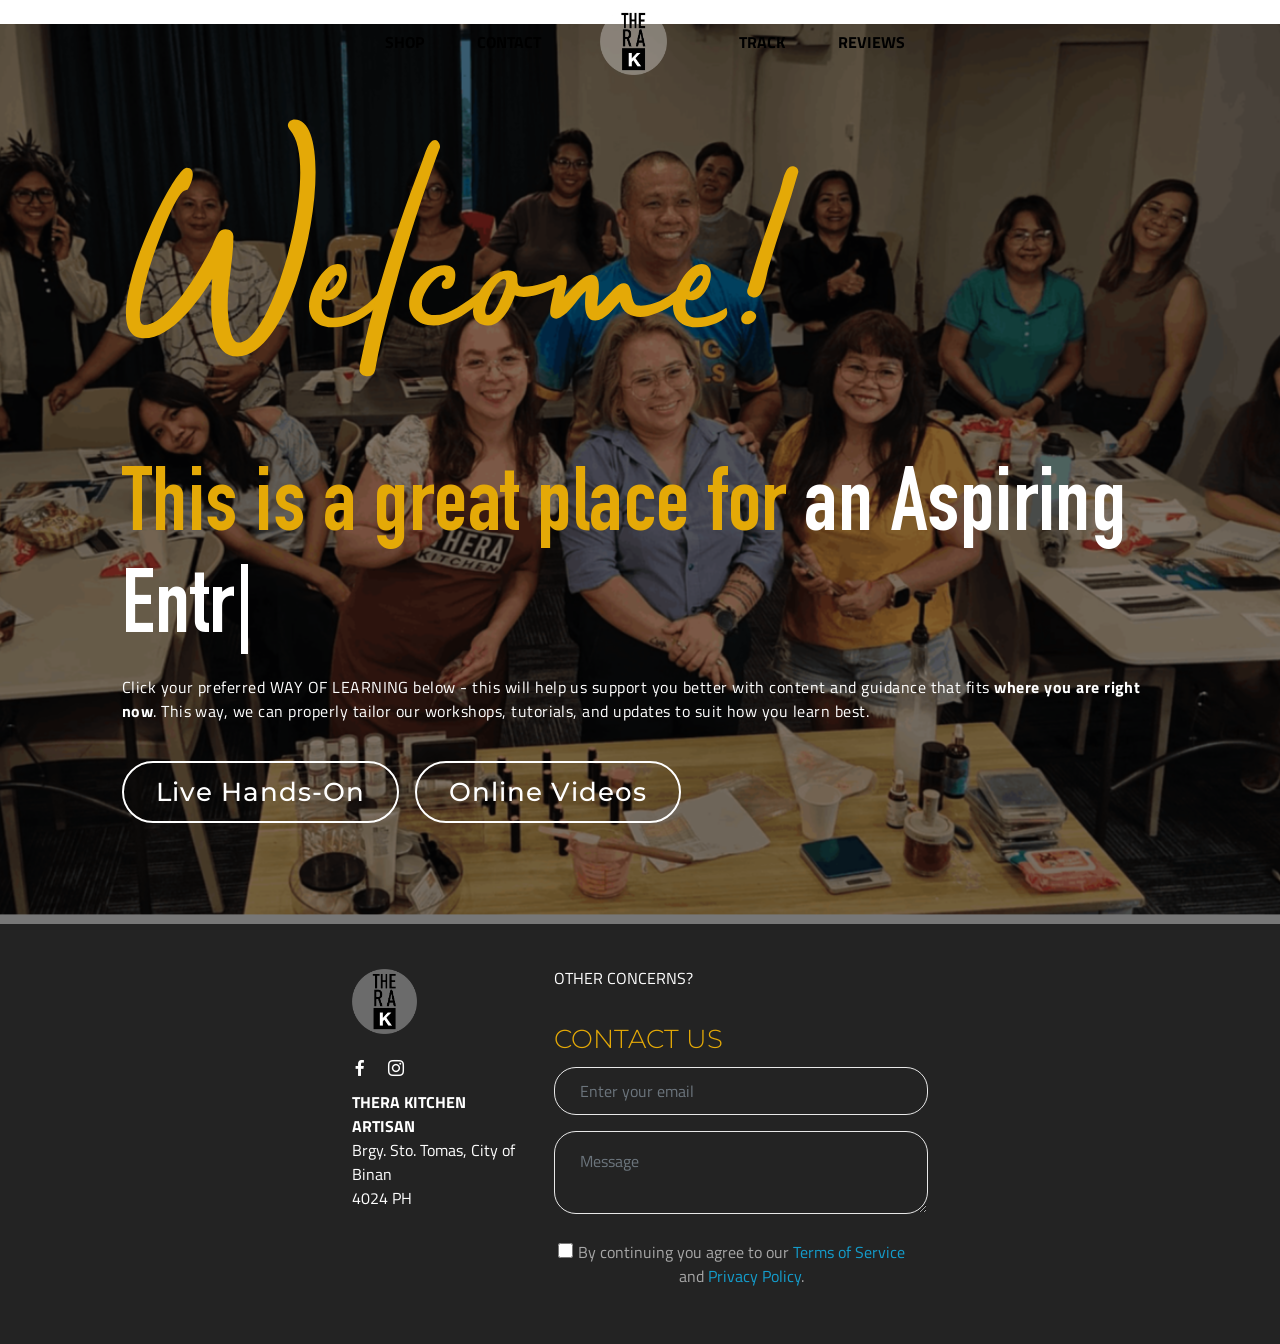
==== commit bdae2f89: "Update aspiringentrepreneur with pixel.html" ====
--- a/aspiringentrepreneur.html
+++ b/aspiringentrepreneur.html
@@ -32,6 +32,23 @@
   <noscript><link rel="stylesheet" href="https://fonts.googleapis.com/css?family=Montserrat:100,200,300,400,500,600,700,800,900,100i,200i,300i,400i,500i,600i,700i,800i,900i&display=swap"></noscript>
   <link rel="preload" as="style" href="assets/mobirise/css/mbr-additional.css?v=9pJGfr"><link rel="stylesheet" href="assets/mobirise/css/mbr-additional.css?v=9pJGfr" type="text/css">
 
+  <!-- Meta Pixel Code -->
+<script>
+!function(f,b,e,v,n,t,s)
+{if(f.fbq)return;n=f.fbq=function(){n.callMethod?
+n.callMethod.apply(n,arguments):n.queue.push(arguments)};
+if(!f._fbq)f._fbq=n;n.push=n;n.loaded=!0;n.version='2.0';
+n.queue=[];t=b.createElement(e);t.async=!0;
+t.src=v;s=b.getElementsByTagName(e)[0];
+s.parentNode.insertBefore(t,s)}(window, document,'script',
+'https://connect.facebook.net/en_US/fbevents.js');
+fbq('init', '1440741451053607');
+fbq('track', 'PageView');
+</script>
+<noscript><img height="1" width="1" style="display:none"
+src="https://www.facebook.com/tr?id=1440741451053607&ev=PageView&noscript=1"
+/></noscript>
+<!-- End Meta Pixel Code -->    
   
   
@@ -203,4 +220,4 @@
   
   
 </body>
-</html>+</html>
